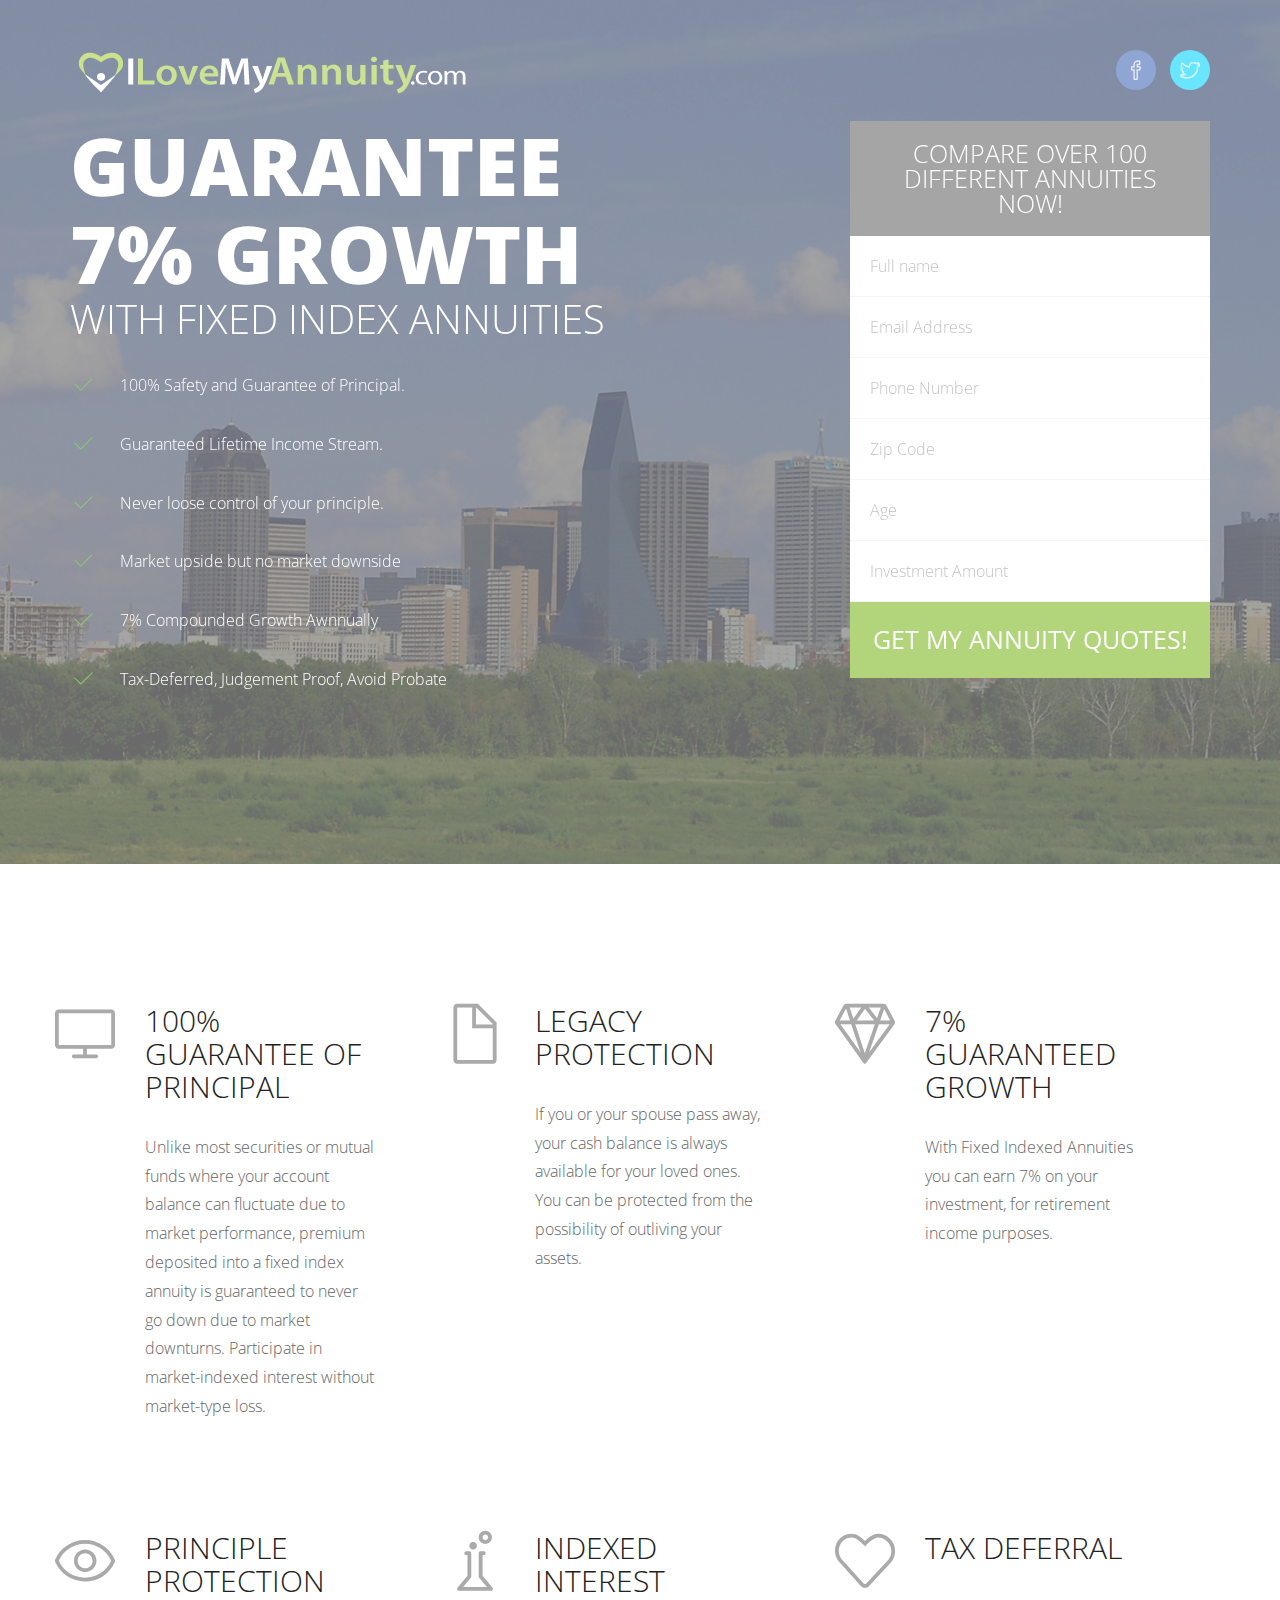
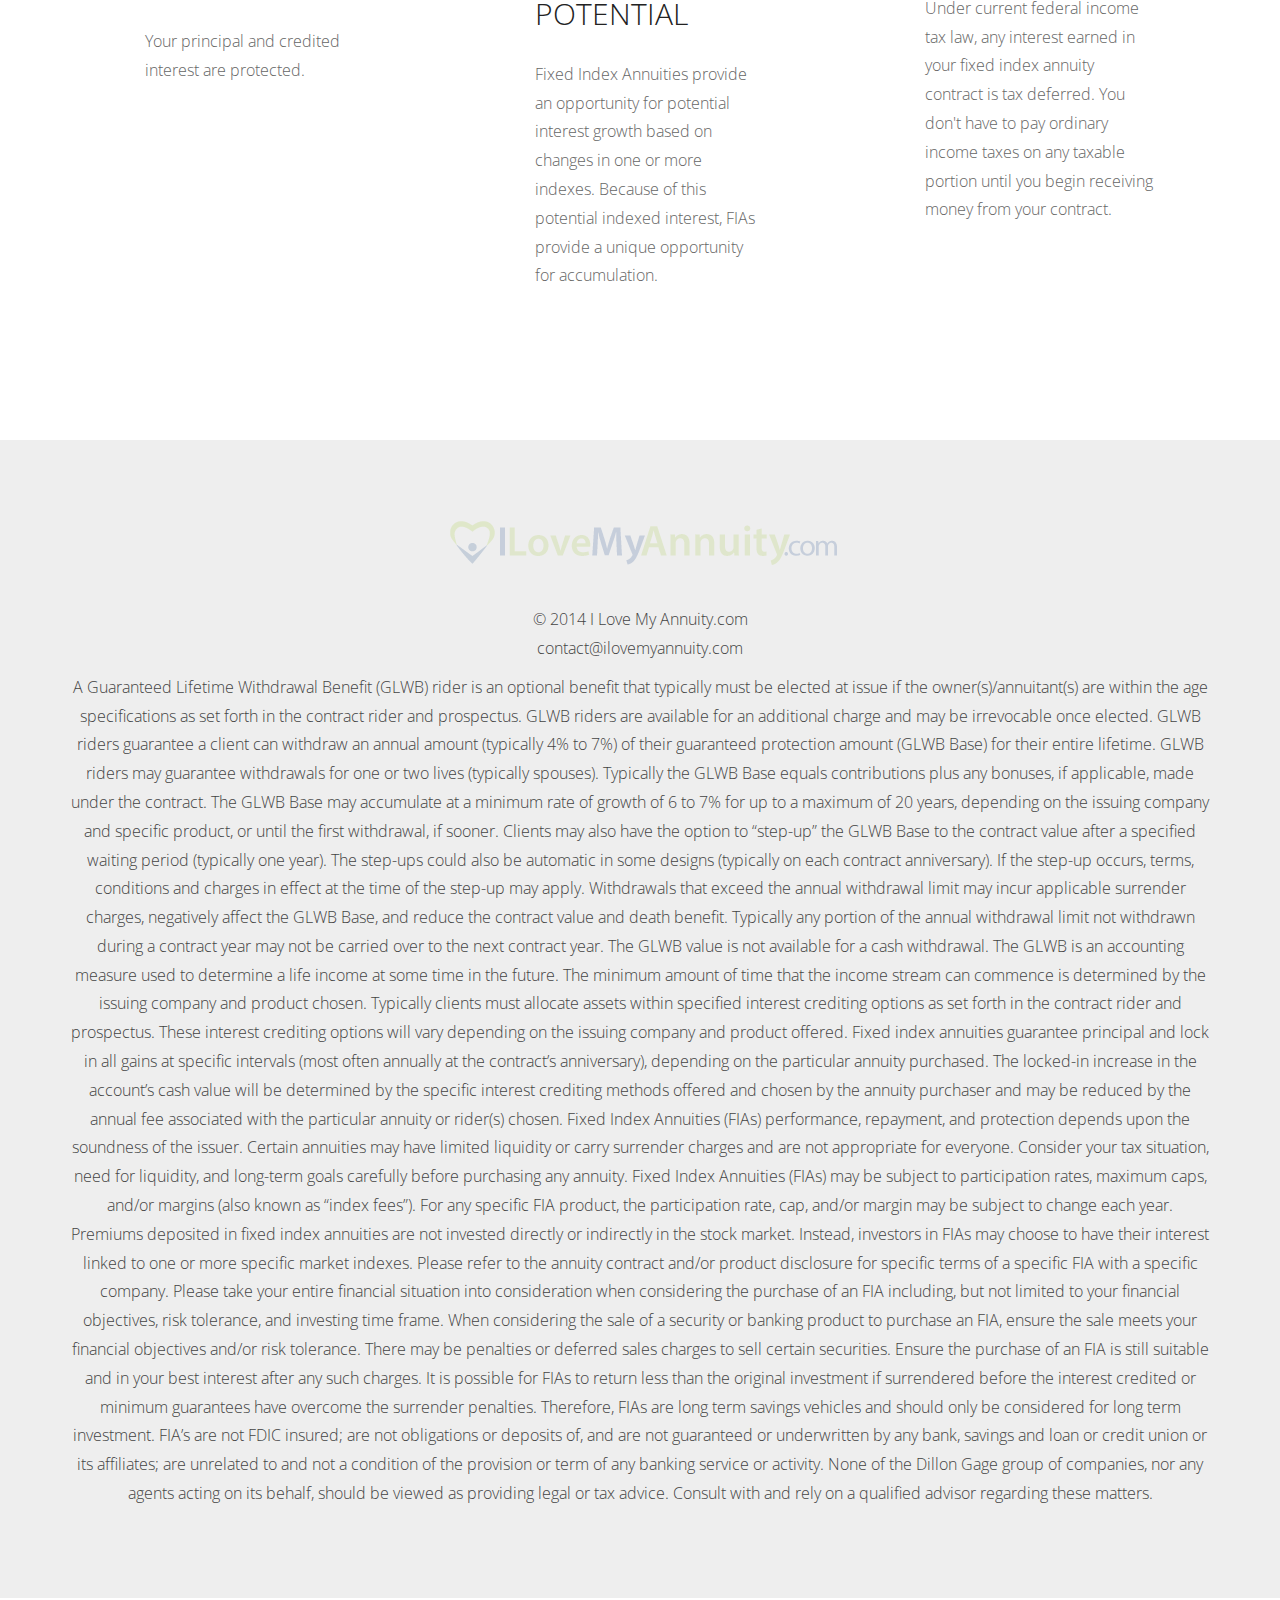
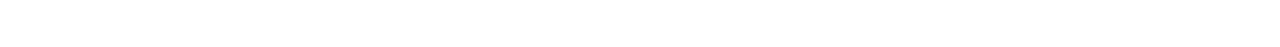
==== index.html @ 749a91c4 "Removeed CONTACT SECTION" ====
<!DOCTYPE html>

<html lang="en">
<head>

<!-- Html Page Specific -->
<meta charset="utf-8">
<title>Fixed Indexed Annuities | 100% Safety and Guarantee of Principal</title>
<meta name="description" content="Startup landing page">
<meta name="author" content="I Love My Annuity.com">

<!-- Mobile Specific -->
<meta name="viewport" content="width=device-width, initial-scale=1, maximum-scale=1.0, user-scalable=no">

<!--[if lt IE 9]>
    <script type="text/javascript" src="scripts/html5shiv.js"></script>
<![endif]-->

<!-- CSS -->
<link rel="stylesheet" href="css/bootstrap.min.css"/>
<link rel="stylesheet" href="css/animate.css"/>
<link rel="stylesheet" href="css/simple-line-icons.css"/>
<link rel="stylesheet" href="css/style.css"/>

<!-- Favicons -->
<link rel="icon" href="images/favicon.png">
<link rel="apple-touch-icon" href="images/apple-touch-icon.png">
<link rel="apple-touch-icon" sizes="72x72" href="images/apple-touch-icon-72x72.png">
<link rel="apple-touch-icon" sizes="114x114" href="images/apple-touch-icon-114x114.png">

<!-- HEAP ANALYTICS -->

<script type="text/javascript">
      window.heap=window.heap||[];heap.load=function(a){window._heapid=a;var b=document.createElement("script");b.type="text/javascript",b.async=!0,b.src=("https:"===document.location.protocol?"https:":"http:")+"//cdn.heapanalytics.com/js/heap.js";var c=document.getElementsByTagName("script")[0];c.parentNode.insertBefore(b,c);var d=function(a){return function(){heap.push([a].concat(Array.prototype.slice.call(arguments,0)))}},e=["identify","track"];for(var f=0;f<e.length;f++)heap[e[f]]=d(e[f])};
      heap.load("753810835");
</script>
<!-- HEAP ANALYTICS END -->
</head>

<body>

<!-- PRELOADER -->
<div id="preloader">
	<div class="clock">
		<div class="arrow_sec"></div>
		<div class="arrow_min"></div>
	</div>
</div>
<div id="wrap"> 
	
	<!-- HEADER BEGIN -->
	<header id="header">
		<div class="container"> <a href="#" class="logo"> <img src="./images/logo.png" alt="I Love My Annuity.com Logo" height="45" width="400" /> </a>
			<ul class="soc_nav">
				<li><a href="#" class="icon-social-facebook"></a></li>
				<li><a href="#" class="icon-social-twitter"></a></li>
			</ul>
		</div>
	</header>
	<!-- HEADER END --> 
	
	<!-- INTRO BEGIN -->
	<section id="intro">
		<div class="container">
			<div class="row">
				<div class="col-lg-6 col-md-7 col-sm-6">
					<div class="slogan" >
						<h2 class="wow fadeInRight" data-wow-delay="0.6s" data-wow-duration="0.5s">Guarantee 7% growth</h2>
						<h3 class="wow fadeInLeft" data-wow-delay="0.9s" data-wow-duration="0.5s">with Fixed Index Annuities</h3>
					<ul class="list">
	                  <li>100% Safety and Guarantee of Principal.</li>
	                  <li>Guaranteed Lifetime Income Stream.</li>
	                  <li>Never loose control of your principle.</li>
	                  <li>Market upside but no market downside</li>
	                  <li>7% Compounded Growth Awnnually</li>
	                  <li>Tax-Deferred, Judgement Proof, Avoid Probate</li>
                    </ul>
					</div>
				</div>
				<div class="col-lg-4 col-lg-offset-2 col-md-5 col-sm-6">
					<form action="scripts/contact.php" role="form"  id="contact_form">
						<div class="title wow flipInX" data-wow-duration="0.6s"><center>Compare over 100 different Annuities now!</center></div>
						<div class="form-group">
							<input type="text" class="form-control wow flipInX" data-wow-delay="0.2s" data-wow-duration="0.2s" id="contact_name" placeholder="Full name" name="name">
						</div>
						<div class="form-group">
							<input type="email" class="form-control wow flipInX" data-wow-delay=".4s" data-wow-duration="0.4s" id="contact_email" placeholder="Email Address" name="email">
						</div>
						<div class="form-group">
	                  		<input type="text" class="form-control wow flipInX" data-wow-delay="0.6s" data-wow-duration="0.6s" id="contact_phone" placeholder="Phone Number" name="phone">
                    	</div>
	                	<div class="form-group">
	                  		<input type="text" class="form-control wow flipInX" data-wow-delay="0.8s" data-wow-duration="0.8s" id="contact_zip" placeholder="Zip Code" name="zip">
                    	</div>
	                	<div class="form-group">
	                  		<input type="text" class="form-control wow flipInX" data-wow-delay="1.0s" data-wow-duration="1.0s" id="contact_age" placeholder="Age" name="age">
                    	</div>
	                	<div class="form-group">
	                  		<input type="text" class="form-control wow flipInX" data-wow-delay="1.2s" data-wow-duration="1.2s" id="contact_investment" placeholder="Investment Amount" name="investment">
                    	</div>
						<button type="submit" class="btn btn_start wow flipInX" data-wow-delay="1.4s" data-wow-duration="1.4s" id="contact_submit" data-complete-text="Thank you!" data-error-text="Oh no, error!">Get my annuity quotes!</button>
					</form>
				</div>
			</div>
		</div>
		<div id="slides" data-stellar-ratio="0.4">
			<div class="slides-container" > <img src="images/1.jpg" alt=""> <img src="images/2.jpg" alt=""> <img src="images/3.jpg" alt=""> </div>
		</div>
	</section>
	<!-- INTRO END --> 
	
<!-- SERVICES BEGIN -->
	<section id="services">
		<div class="container">
			<div class="row">
				<div class="col-md-4 service"> <i class="icon-screen-desktop"></i>
					<h4>100% Guarantee of Principal</h4>
					<p>Unlike most securities or mutual funds where your account balance can fluctuate due to market performance, premium deposited into a fixed index annuity is guaranteed to never go down due to market downturns. Participate in market-indexed interest without market-type loss.</p>
				</div>
				<div class="col-md-4 service"> <i class="icon-doc"></i>
					<h4>Legacy Protection</h4>
					<p>If you or your spouse pass away, your cash balance is always available for your loved ones. 
					You can be protected from the possibility of outliving your assets. 
					</p>
				</div>
				<div class="col-md-4 service"> <i class="icon-diamond"></i>
					<h4>7% Guaranteed Growth</h4>
					<p>With Fixed Indexed Annuities you can earn 7% on your investment, for retirement income purposes.</p>
				</div>
				<div class="clearfix visible-lg visible-md"></div>
				<div class="col-md-4 service"> <i class="icon-eye"></i>
					<h4>Principle Protection</h4>
					<p>Your principal and credited interest are protected.</p>
				</div>
				<div class="col-md-4 service"> <i class="icon-chemistry"></i>
					<h4>Indexed Interest Potential</h4>
					<p>Fixed Index Annuities provide an opportunity for potential interest growth based on changes in one or more indexes. Because of this potential indexed interest, FIAs provide a unique opportunity for accumulation. </p>
				</div>
				<div class="col-md-4 service"> <i class="icon-heart"></i>
					<h4>Tax Deferral</h4>
					<p>Under current federal income tax law, any interest earned in your fixed index annuity contract is tax deferred. You don't have to pay ordinary income taxes on any taxable portion until you begin receiving money from your contract. </p>
				</div>
			</div>
		</div>
	</section>
	<!-- SERVICES END --> 
	
	<!-- FOOTER BEGIN -->
	<footer id="footer">
		<div class="container"> <a href="#" class="logo"> <img src="./images/logo_dark.png" alt="Guarantee your retirement income" height="45" width="400" /> </a>
			<p>&copy; 2014 I Love My Annuity.com <br>
				<a href="mailto:contact@ilovemyannuity.com">contact@ilovemyannuity.com</a></p>
				<p>A Guaranteed Lifetime Withdrawal Benefit (GLWB) rider is an optional benefit that typically must be elected at issue if the owner(s)/annuitant(s) are within the age specifications as set forth in the contract rider and prospectus. GLWB riders are available for an additional charge and may be irrevocable once elected. GLWB riders guarantee a client can withdraw an annual amount (typically 4% to 7%) of their guaranteed protection amount (GLWB Base) for their entire lifetime. GLWB riders may guarantee withdrawals for one or two lives (typically spouses). Typically the GLWB Base equals contributions plus any bonuses, if applicable, made under the contract. The GLWB Base may accumulate at a minimum rate of growth of 6 to 7% for up to a maximum of 20 years, depending on the issuing company and specific product, or until the first withdrawal, if sooner. Clients may also have the option to “step-up” the GLWB Base to the contract value after a specified waiting period (typically one year). The step-ups could also be automatic in some designs (typically on each contract anniversary). If the step-up occurs, terms, conditions and charges in effect at the time of the step-up may apply. Withdrawals that exceed the annual withdrawal limit may incur applicable surrender charges, negatively affect the GLWB Base, and reduce the contract value and death benefit. Typically any portion of the annual withdrawal limit not withdrawn during a contract year may not be carried over to the next contract year. The GLWB value is not available for a cash withdrawal. The GLWB is an accounting measure used to determine a life income at some time in the future. The minimum amount of time that the income stream can commence is determined by the issuing company and product chosen. Typically clients must allocate assets within specified interest crediting options as set forth in the contract rider and prospectus. These interest crediting options will vary depending on the issuing company and product offered. Fixed index annuities guarantee principal and lock in all gains at specific intervals (most often annually at the contract’s anniversary), depending on the particular annuity purchased. The locked-in increase in the account’s cash value will be determined by the specific interest crediting methods offered and chosen by the annuity purchaser and may be reduced by the annual fee associated with the particular annuity or rider(s) chosen. Fixed Index Annuities (FIAs) performance, repayment, and protection depends upon the soundness of the issuer. Certain annuities may have limited liquidity or carry surrender charges and are not appropriate for everyone. Consider your tax situation, need for liquidity, and long-term goals carefully before purchasing any annuity. Fixed Index Annuities (FIAs) may be subject to participation rates, maximum caps, and/or margins (also known as “index fees”). For any specific FIA product, the participation rate, cap, and/or margin may be subject to change each year. Premiums deposited in fixed index annuities are not invested directly or indirectly in the stock market. Instead, investors in FIAs may choose to have their interest linked to one or more specific market indexes. Please refer to the annuity contract and/or product disclosure for specific terms of a specific FIA with a specific company. Please take your entire financial situation into consideration when considering the purchase of an FIA including, but not limited to your financial objectives, risk tolerance, and investing time frame. When considering the sale of a security or banking product to purchase an FIA, ensure the sale meets your financial objectives and/or risk tolerance. There may be penalties or deferred sales charges to sell certain securities. Ensure the purchase of an FIA is still suitable and in your best interest after any such charges. It is possible for FIAs to return less than the original investment if surrendered before the interest credited or minimum guarantees have overcome the surrender penalties. Therefore, FIAs are long term savings vehicles and should only be considered for long term investment. FIA’s are not FDIC insured; are not obligations or deposits of, and are not guaranteed or underwritten by any bank, savings and loan or credit union or its affiliates; are unrelated to and not a condition of the provision or term of any banking service or activity. None of the Dillon Gage group of companies, nor any agents acting on its behalf, should be viewed as providing legal or tax advice. Consult with and rely on a qualified advisor regarding these matters. </p>
		</div>
	</footer>
	<!-- FOOTER END --> 
	
</div>

<!-- GOOGLE ANALYTICS -->
<script>
  (function(i,s,o,g,r,a,m){i['GoogleAnalyticsObject']=r;i[r]=i[r]||function(){
  (i[r].q=i[r].q||[]).push(arguments)},i[r].l=1*new Date();a=s.createElement(o),
  m=s.getElementsByTagName(o)[0];a.async=1;a.src=g;m.parentNode.insertBefore(a,m)
  })(window,document,'script','//www.google-analytics.com/analytics.js','ga');

  ga('create', 'UA-52347762-1', 'auto');
  ga('require', 'displayfeatures');
  ga('send', 'pageview');

</script>

<!-- GOOGLE ANALYTICS END -->


<!-- CRAZYEGG ANALYTICS  -->

<script type="text/javascript">
setTimeout(function(){var a=document.createElement("script");
var b=document.getElementsByTagName("script")[0];
a.src=document.location.protocol+"//dnn506yrbagrg.cloudfront.net/pages/scripts/0023/7814.js?"+Math.floor(new Date().getTime()/3600000);
a.async=true;a.type="text/javascript";b.parentNode.insertBefore(a,b)}, 1);
</script>

<!-- CRAZYEGG ANALYTICS END -->

<!-- JavaScript --> 
<script src="scripts/jquery-1.8.2.min.js"></script> 
<script src="scripts/bootstrap.min.js"></script> 
<script src="scripts/owl.carousel.min.js"></script> 
<script src="scripts/jquery.validate.min.js"></script> 
<script src="scripts/wow.min.js"></script> 
<script src="scripts/smoothscroll.js"></script> 
<script src="scripts/jquery.stellar.min.js"></script> 
<script src="scripts/jquery.superslides.min.js"></script>
<script src="scripts/placeholders.jquery.min.js"></script>
<script src="scripts/custom.js"></script> 

<!--[if lte IE 9]>
	<script src="scripts/respond.min.js"></script>
<![endif]-->
</body>
</html>
---- css/simple-line-icons.css ----
@font-face {
	font-family: 'Simple-Line-Icons';
	src:url('../fonts/Simple-Line-Icons.eot');
	src:url('../fonts/Simple-Line-Icons.eot?#iefix') format('embedded-opentype'),
		url('../fonts/Simple-Line-Icons.woff') format('woff'),
		url('../fonts/Simple-Line-Icons.ttf') format('truetype'),
		url('../fonts/Simple-Line-Icons.svg#Simple-Line-Icons') format('svg');
	font-weight: normal;
	font-style: normal;
}

/* Use the following CSS code if you want to use data attributes for inserting your icons */
[data-icon]:before {
	font-family: 'Simple-Line-Icons';
	content: attr(data-icon);
	speak: none;
	font-weight: normal;
	font-variant: normal;
	text-transform: none;
	line-height: 1;
	-webkit-font-smoothing: antialiased;
	-moz-osx-font-smoothing: grayscale;
}

/* Use the following CSS code if you want to have a class per icon */
/*
Instead of a list of all class selectors,
you can use the generic selector below, but it's slower:
[class*="icon-"] {
*/
.icon-user-female, .icon-user-follow, .icon-user-following, .icon-user-unfollow, .icon-trophy, .icon-screen-smartphone, .icon-screen-desktop, .icon-plane, .icon-notebook, .icon-moustache, .icon-mouse, .icon-magnet, .icon-energy, .icon-emoticon-smile, .icon-disc, .icon-cursor-move, .icon-crop, .icon-credit-card, .icon-chemistry, .icon-user, .icon-speedometer, .icon-social-youtube, .icon-social-twitter, .icon-social-tumblr, .icon-social-facebook, .icon-social-dropbox, .icon-social-dribbble, .icon-shield, .icon-screen-tablet, .icon-magic-wand, .icon-hourglass, .icon-graduation, .icon-ghost, .icon-game-controller, .icon-fire, .icon-eyeglasses, .icon-envelope-open, .icon-envelope-letter, .icon-bell, .icon-badge, .icon-anchor, .icon-wallet, .icon-vector, .icon-speech, .icon-puzzle, .icon-printer, .icon-present, .icon-playlist, .icon-pin, .icon-picture, .icon-map, .icon-layers, .icon-handbag, .icon-globe-alt, .icon-globe, .icon-frame, .icon-folder-alt, .icon-film, .icon-feed, .icon-earphones-alt, .icon-earphones, .icon-drop, .icon-drawer, .icon-docs, .icon-directions, .icon-direction, .icon-diamond, .icon-cup, .icon-compass, .icon-call-out, .icon-call-in, .icon-call-end, .icon-calculator, .icon-bubbles, .icon-briefcase, .icon-book-open, .icon-basket-loaded, .icon-basket, .icon-bag, .icon-action-undo, .icon-action-redo, .icon-wrench, .icon-umbrella, .icon-trash, .icon-tag, .icon-support, .icon-size-fullscreen, .icon-size-actual, .icon-shuffle, .icon-share-alt, .icon-share, .icon-rocket, .icon-question, .icon-pie-chart, .icon-pencil, .icon-note, .icon-music-tone-alt, .icon-music-tone, .icon-microphone, .icon-loop, .icon-logout, .icon-login, .icon-list, .icon-like, .icon-home, .icon-grid, .icon-graph, .icon-equalizer, .icon-dislike, .icon-cursor, .icon-control-start, .icon-control-rewind, .icon-control-play, .icon-control-pause, .icon-control-forward, .icon-control-end, .icon-calendar, .icon-bulb, .icon-bar-chart, .icon-arrow-up, .icon-arrow-right, .icon-arrow-left, .icon-arrow-down, .icon-ban, .icon-bubble, .icon-camcorder, .icon-camera, .icon-check, .icon-clock, .icon-close, .icon-cloud-download, .icon-cloud-upload, .icon-doc, .icon-envelope, .icon-eye, .icon-flag, .icon-folder, .icon-heart, .icon-info, .icon-key, .icon-link, .icon-lock, .icon-lock-open, .icon-magnifier, .icon-magnifier-add, .icon-magnifier-remove, .icon-paper-clip, .icon-paper-plane, .icon-plus, .icon-pointer, .icon-power, .icon-refresh, .icon-reload, .icon-settings, .icon-star, .icon-symbol-female, .icon-symbol-male, .icon-target, .icon-volume-1, .icon-volume-2, .icon-volume-off, .icon-users {
	font-family: 'Simple-Line-Icons';
	speak: none;
	font-style: normal;
	font-weight: normal;
	font-variant: normal;
	text-transform: none;
	line-height: 1;
	-webkit-font-smoothing: antialiased;
}
.icon-user-female:before {
	content: "\e000";
}
.icon-user-follow:before {
	content: "\e002";
}
.icon-user-following:before {
	content: "\e003";
}
.icon-user-unfollow:before {
	content: "\e004";
}
.icon-trophy:before {
	content: "\e006";
}
.icon-screen-smartphone:before {
	content: "\e010";
}
.icon-screen-desktop:before {
	content: "\e011";
}
.icon-plane:before {
	content: "\e012";
}
.icon-notebook:before {
	content: "\e013";
}
.icon-moustache:before {
	content: "\e014";
}
.icon-mouse:before {
	content: "\e015";
}
.icon-magnet:before {
	content: "\e016";
}
.icon-energy:before {
	content: "\e020";
}
.icon-emoticon-smile:before {
	content: "\e021";
}
.icon-disc:before {
	content: "\e022";
}
.icon-cursor-move:before {
	content: "\e023";
}
.icon-crop:before {
	content: "\e024";
}
.icon-credit-card:before {
	content: "\e025";
}
.icon-chemistry:before {
	content: "\e026";
}
.icon-user:before {
	content: "\e005";
}
.icon-speedometer:before {
	content: "\e007";
}
.icon-social-youtube:before {
	content: "\e008";
}
.icon-social-twitter:before {
	content: "\e009";
}
.icon-social-tumblr:before {
	content: "\e00a";
}
.icon-social-facebook:before {
	content: "\e00b";
}
.icon-social-dropbox:before {
	content: "\e00c";
}
.icon-social-dribbble:before {
	content: "\e00d";
}
.icon-shield:before {
	content: "\e00e";
}
.icon-screen-tablet:before {
	content: "\e00f";
}
.icon-magic-wand:before {
	content: "\e017";
}
.icon-hourglass:before {
	content: "\e018";
}
.icon-graduation:before {
	content: "\e019";
}
.icon-ghost:before {
	content: "\e01a";
}
.icon-game-controller:before {
	content: "\e01b";
}
.icon-fire:before {
	content: "\e01c";
}
.icon-eyeglasses:before {
	content: "\e01d";
}
.icon-envelope-open:before {
	content: "\e01e";
}
.icon-envelope-letter:before {
	content: "\e01f";
}
.icon-bell:before {
	content: "\e027";
}
.icon-badge:before {
	content: "\e028";
}
.icon-anchor:before {
	content: "\e029";
}
.icon-wallet:before {
	content: "\e02a";
}
.icon-vector:before {
	content: "\e02b";
}
.icon-speech:before {
	content: "\e02c";
}
.icon-puzzle:before {
	content: "\e02d";
}
.icon-printer:before {
	content: "\e02e";
}
.icon-present:before {
	content: "\e02f";
}
.icon-playlist:before {
	content: "\e030";
}
.icon-pin:before {
	content: "\e031";
}
.icon-picture:before {
	content: "\e032";
}
.icon-map:before {
	content: "\e033";
}
.icon-layers:before {
	content: "\e034";
}
.icon-handbag:before {
	content: "\e035";
}
.icon-globe-alt:before {
	content: "\e036";
}
.icon-globe:before {
	content: "\e037";
}
.icon-frame:before {
	content: "\e038";
}
.icon-folder-alt:before {
	content: "\e039";
}
.icon-film:before {
	content: "\e03a";
}
.icon-feed:before {
	content: "\e03b";
}
.icon-earphones-alt:before {
	content: "\e03c";
}
.icon-earphones:before {
	content: "\e03d";
}
.icon-drop:before {
	content: "\e03e";
}
.icon-drawer:before {
	content: "\e03f";
}
.icon-docs:before {
	content: "\e040";
}
.icon-directions:before {
	content: "\e041";
}
.icon-direction:before {
	content: "\e042";
}
.icon-diamond:before {
	content: "\e043";
}
.icon-cup:before {
	content: "\e044";
}
.icon-compass:before {
	content: "\e045";
}
.icon-call-out:before {
	content: "\e046";
}
.icon-call-in:before {
	content: "\e047";
}
.icon-call-end:before {
	content: "\e048";
}
.icon-calculator:before {
	content: "\e049";
}
.icon-bubbles:before {
	content: "\e04a";
}
.icon-briefcase:before {
	content: "\e04b";
}
.icon-book-open:before {
	content: "\e04c";
}
.icon-basket-loaded:before {
	content: "\e04d";
}
.icon-basket:before {
	content: "\e04e";
}
.icon-bag:before {
	content: "\e04f";
}
.icon-action-undo:before {
	content: "\e050";
}
.icon-action-redo:before {
	content: "\e051";
}
.icon-wrench:before {
	content: "\e052";
}
.icon-umbrella:before {
	content: "\e053";
}
.icon-trash:before {
	content: "\e054";
}
.icon-tag:before {
	content: "\e055";
}
.icon-support:before {
	content: "\e056";
}
.icon-size-fullscreen:before {
	content: "\e057";
}
.icon-size-actual:before {
	content: "\e058";
}
.icon-shuffle:before {
	content: "\e059";
}
.icon-share-alt:before {
	content: "\e05a";
}
.icon-share:before {
	content: "\e05b";
}
.icon-rocket:before {
	content: "\e05c";
}
.icon-question:before {
	content: "\e05d";
}
.icon-pie-chart:before {
	content: "\e05e";
}
.icon-pencil:before {
	content: "\e05f";
}
.icon-note:before {
	content: "\e060";
}
.icon-music-tone-alt:before {
	content: "\e061";
}
.icon-music-tone:before {
	content: "\e062";
}
.icon-microphone:before {
	content: "\e063";
}
.icon-loop:before {
	content: "\e064";
}
.icon-logout:before {
	content: "\e065";
}
.icon-login:before {
	content: "\e066";
}
.icon-list:before {
	content: "\e067";
}
.icon-like:before {
	content: "\e068";
}
.icon-home:before {
	content: "\e069";
}
.icon-grid:before {
	content: "\e06a";
}
.icon-graph:before {
	content: "\e06b";
}
.icon-equalizer:before {
	content: "\e06c";
}
.icon-dislike:before {
	content: "\e06d";
}
.icon-cursor:before {
	content: "\e06e";
}
.icon-control-start:before {
	content: "\e06f";
}
.icon-control-rewind:before {
	content: "\e070";
}
.icon-control-play:before {
	content: "\e071";
}
.icon-control-pause:before {
	content: "\e072";
}
.icon-control-forward:before {
	content: "\e073";
}
.icon-control-end:before {
	content: "\e074";
}
.icon-calendar:before {
	content: "\e075";
}
.icon-bulb:before {
	content: "\e076";
}
.icon-bar-chart:before {
	content: "\e077";
}
.icon-arrow-up:before {
	content: "\e078";
}
.icon-arrow-right:before {
	content: "\e079";
}
.icon-arrow-left:before {
	content: "\e07a";
}
.icon-arrow-down:before {
	content: "\e07b";
}
.icon-ban:before {
	content: "\e07c";
}
.icon-bubble:before {
	content: "\e07d";
}
.icon-camcorder:before {
	content: "\e07e";
}
.icon-camera:before {
	content: "\e07f";
}
.icon-check:before {
	content: "\e080";
}
.icon-clock:before {
	content: "\e081";
}
.icon-close:before {
	content: "\e082";
}
.icon-cloud-download:before {
	content: "\e083";
}
.icon-cloud-upload:before {
	content: "\e084";
}
.icon-doc:before {
	content: "\e085";
}
.icon-envelope:before {
	content: "\e086";
}
.icon-eye:before {
	content: "\e087";
}
.icon-flag:before {
	content: "\e088";
}
.icon-folder:before {
	content: "\e089";
}
.icon-heart:before {
	content: "\e08a";
}
.icon-info:before {
	content: "\e08b";
}
.icon-key:before {
	content: "\e08c";
}
.icon-link:before {
	content: "\e08d";
}
.icon-lock:before {
	content: "\e08e";
}
.icon-lock-open:before {
	content: "\e08f";
}
.icon-magnifier:before {
	content: "\e090";
}
.icon-magnifier-add:before {
	content: "\e091";
}
.icon-magnifier-remove:before {
	content: "\e092";
}
.icon-paper-clip:before {
	content: "\e093";
}
.icon-paper-plane:before {
	content: "\e094";
}
.icon-plus:before {
	content: "\e095";
}
.icon-pointer:before {
	content: "\e096";
}
.icon-power:before {
	content: "\e097";
}
.icon-refresh:before {
	content: "\e098";
}
.icon-reload:before {
	content: "\e099";
}
.icon-settings:before {
	content: "\e09a";
}
.icon-star:before {
	content: "\e09b";
}
.icon-symbol-female:before {
	content: "\e09c";
}
.icon-symbol-male:before {
	content: "\e09d";
}
.icon-target:before {
	content: "\e09e";
}
.icon-volume-1:before {
	content: "\e09f";
}
.icon-volume-2:before {
	content: "\e0a0";
}
.icon-volume-off:before {
	content: "\e0a1";
}
.icon-users:before {
	content: "\e001";
}
---- css/style.css ----
@import url(http://fonts.googleapis.com/css?family=Open+Sans:100,300,700,800);

/*---------------- FONT (OPEN SANS) IMPORT FROM GOOGLE FONTS ---------------*/





/*----------------------------------------------------------------------------------------
										COMMON STYLES
-----------------------------------------------------------------------------------------*/


body {
	font-family: 'Open Sans', sans-serif;
	font-size: 16px;
	font-weight: 100;
	color: #444;
	line-height: 1.8;
}

a,
a:hover {
	color: #444;
	text-decoration: none;
}

h1 {
	font-size: 80px;
	font-weight: 800;
}

h2 {
	font-size: 50px;
	font-weight: 800;
}

h3 {
	font-size: 40px;
	font-weight: 100;
}

h4 {
	font-size: 30px;
	font-weight: 100;
}

h1,
h2,
h3,
h4 {
	color: #222;
	text-transform: uppercase;
}

ul {
	margin: 0;
	padding: 0px;
	list-style: none;
}
ul.list {
	margin: 0 0 0 30px;
	padding: 0px;
	list-style: url(../images/list_mark_ok.png);
}

ul.list li {
	padding: 30px 0 0 20px;
}


#wrap {
	overflow: hidden;
	margin-bottom: 3px;
	margin-top: -49px;
}

section {
	padding: 140px 0;
	position: relative;
	background: #fff;
	z-index: 2;
}

.form-group input,
.input-group input,
.form-group textarea { color: #222; }

.input-group input:focus,
.form-group input:focus,
.form-group textarea:focus {
	box-shadow: none;
	transition: none;
	border: 0;
	outline: 0;
}

.btn:focus,
.btn:active:focus,
.btn.active:focus { outline: 0px auto -webkit-focus-ring-color; }

.placeholdersjs { color: #aaa !important; }

/*----------------------------------------------------------------------------------------
									OWL SLIDER STYLES
----------------------------------------------------------------------------------------*/


.owl-carousel .owl-wrapper:after {
	content: ".";
	display: block;
	clear: both;
	visibility: hidden;
	line-height: 0;
	height: 0;
}

.owl-carousel {
	display: none;
	position: relative;
	width: 100%;
	-ms-touch-action: pan-y;
}

.owl-carousel .owl-wrapper {
	display: none;
	position: relative;
	-webkit-transform: translate3d(0px, 0px, 0px);
}

.owl-carousel .owl-wrapper-outer {
	overflow: hidden;
	position: relative;
	width: 100%;
}

.owl-carousel .owl-wrapper-outer.autoHeight {
	-webkit-transition: height 500ms ease-in-out;
	-moz-transition: height 500ms ease-in-out;
	-ms-transition: height 500ms ease-in-out;
	-o-transition: height 500ms ease-in-out;
	transition: height 500ms ease-in-out;
}

.owl-carousel .owl-item { float: left; }

.owl-controls .owl-page,
.owl-controls .owl-buttons div { cursor: pointer; }

.owl-controls {
	-webkit-user-select: none;
	-khtml-user-select: none;
	-moz-user-select: none;
	-ms-user-select: none;
	user-select: none;
	-webkit-tap-highlight-color: rgba(0, 0, 0, 0);
}

.grabbing { cursor: url(../images/grabbing.png) 8 8, move; }

.owl-carousel .owl-wrapper,
.owl-carousel .owl-item {
	-webkit-backface-visibility: hidden;
	-moz-backface-visibility: hidden;
	-ms-backface-visibility: hidden;
	-webkit-transform: translate3d(0, 0, 0);
	-moz-transform: translate3d(0, 0, 0);
	-ms-transform: translate3d(0, 0, 0);
}

.owl-pagination {
	text-align: center;
	position: absolute;
	bottom: -140px;
	width: 100%;
	display: table;
}

.owl-pagination .owl-page {
	height: 40px;
	line-height: 40px;
	display: table-cell;
	margin-left: 0;
	cursor: pointer;
	position: relative;
}

.owl-pagination .owl-page span {
	width: 100%;
	height: 4px;
	display: block;
	background: #ccc;
	position: absolute;
	bottom: 0;
}

.owl-pagination .owl-page.active span { background: #444; }

/*----------------------------------------------------------------------------------------
										PRELOADER
----------------------------------------------------------------------------------------*/

#preloader {
	background: #fff;
	top: 0;
	right: 0;
	bottom: 0;
	width: 100%;
	height: 100%;
	left: 0;
	position: fixed;
	z-index: 999;
}

#preloader .clock {
	position: absolute;
	top: 50%;
	left: 50%;
	width: 40px;
	height: 40px;
	margin: -20px 0 0 -20px;
	border: 2px solid #ccc;
	border-radius: 20px;
}

#preloader .clock .arrow_sec {
	position: absolute;
	height: 15px;
	width: 2px;
	top: 50%;
	left: 50%;
	margin: -15px 0 0 -1px;
	background: #666;
	-webkit-animation: rotation 1s linear 0s infinite;
	-moz-animation: rotation 1s linear 0s infinite;
	animation: rotation 1s linear 0s infinite;
	-webkit-transform-origin: center bottom;
	-moz-transform-origin: center bottom;
	transform-origin: center bottom;
}

#preloader .clock .arrow_min {
	position: absolute;
	height: 10px;
	width: 2px;
	top: 50%;
	left: 50%;
	margin: -10px 0 0 -1px;
	background: #666;
	-webkit-animation: rotation 6s linear 0s infinite;
	-moz-animation: rotation 6s linear 0s infinite;
	animation: rotation 6s linear 0s infinite;
	-webkit-transform-origin: center bottom;
	-moz-transform-origin: center bottom;
	transform-origin: center bottom;
}
@-webkit-keyframes 
rotation {  0% {
 -webkit-transform: rotate(0deg);
}
 100% {
 -webkit-transform: rotate(360deg);
}
}
@keyframes 
rotation {  0% {
 transform: rotate(0deg);
}
 100% {
 transform: rotate(360deg);
}
}

/*----------------------------------------------------------------------------------------
										HEADER
----------------------------------------------------------------------------------------*/


header {
	position: absolute;
	top: 0;
	left: 0;
	right: 0;
	z-index: 2;
	margin-top: 50px;
}

.logo { float: left; }

.soc_nav {
	float: right;
	margin-bottom: 0;
}

.soc_nav li {
	margin-left: 10px;
	list-style: none;
	display: inline-block;
}

.soc_nav li:first-child { margin-left: 0; }

.soc_nav li a {
	font-size: 20px;
	line-height: 40px;
	display: block;
	text-align: center;
	transition: all 0.15s ease-in-out;
	color: rgba( 255,255,255,0.8);
	height: 40px;
	width: 40px;
	border-radius: 20px;
}

.soc_nav li a:hover { color: rgba( 255,255,255,1); }

.soc_nav li a.icon-social-dribbble { background: #d72d9d; }

.soc_nav li a.icon-social-facebook { background: #4066b5; }

.soc_nav li a.icon-social-twitter { background: #00d2ff; }

a.login_btn {
	display: block;
	float: right;
	border: 1px solid rgba(255,255,255,0.5);
	border-radius: 20px;
	height: 40px;
	line-height: 37px;
	margin-left: 20px;
	color: #fff;
	padding: 0 30px;
	transition: all 0.15s ease-in-out;
}

a.login_btn:hover { border: 1px solid rgba(255,255,255,1); }

/*----------------------------------------------------------------------------------------
										INTRO
----------------------------------------------------------------------------------------*/


#intro {
	position: relative;
	width: 100%;
	top: 0;
	display: block;
	z-index: 1;
	overflow: hidden;
	background: #000;
	padding: 0;
	color: #FFF;
	margin-top: -50px;
}

#intro .container {
	margin: 220px auto 170px auto;
	position: relative;
	z-index: 1;
}

#intro #slides {
	position: fixed !important;
	top: 0;
	opacity: 0.4;
	z-index: 0;
}

#intro .slogan {
	margin: 0 20px 0 0;
	position: relative;
}

#intro .slogan h2 {
	font-size: 80px;
	color: #FFF;
	margin: 0;
}

#intro .slogan h3 {
	font-size: 40px;
	padding: 0;
	margin: 0;
	color: #FFF;
}

#intro .slogan p {
	margin: 60px 0 0 0;
	opacity: 0.9;
}

#intro form .title {
	padding: 20px;
	font-size: 25px;
	text-transform: uppercase;
	background: #666;
	line-height: 1;
}

.form-control {
	border-radius: 0;
	border: 0;
	height: auto;
	padding: 20px;
	font-size: 16px;
	box-shadow: none;
	line-height: 20px;
	margin: 0;
	box-shadow: none;
}

#intro .form-control { border-bottom: 1px solid #eee; }

.form-group {
	margin: 0px;
	position: relative;
}

#intro .btn_start {
	width: 100%;
	font-size: 25px;
	text-transform: uppercase;
	text-align: center;
	color: #fff;
	background: #7bb61e;
	border: 0;
	border-radius: 0;
	padding: 20px 0;
}

#intro form label.error {
	font-size: 13px;
	font-weight: normal;
	color: #cd6161;
	position: absolute;
	z-index: 10;
	right: 0;
	top: 0;
	line-height: 20px;
	padding: 10px 10px 0 0;
	width: 100px;
	text-align: right;
}

#intro form input.error,
#intro form textarea.error { border-bottom: 1px solid #e6a3a3 !important; }

#intro form input.valid,
#intro form textarea.valid { border-bottom: 1px solid #aee05f; }

/*----------------------------------------------------------------------------------------
										SERVICES
----------------------------------------------------------------------------------------*/


#services {
	color: #666;
	padding: 140px 0 80px 0;
}

#services .service { padding: 0 70px 60px 90px; }

#services .service i {
	position: absolute;
	color: #aaa;
	font-size: 60px;
	left: 0;
	top: 0;
}

#services .service h4 { margin: 0 0 30px 0; }

#services .clearfix { margin-bottom: 40px; }

/*----------------------------------------------------------------------------------------
										FEATURES
----------------------------------------------------------------------------------------*/


#features {
	background-color: #f8f8f8;
	overflow: hidden;
	position: relative;
}

#feature_img {
	position: absolute;
	top: 0px;
	left: 50%;
	width: 50%;
	height: 100%;
	background: url(../images/features.jpg) center no-repeat;
	background-size: cover;
}

ul.triangle_list { margin: 50px 0 0 0; }

ul.triangle_list li {
	position: relative;
	margin: 20px 0 0 30px;
}

ul.triangle_list li:before {
	content: "";
	display: block;
	position: absolute;
	left: -30px;
	top: 10px;
	width: 0;
	height: 0;
	border-style: solid;
	border-width: 4px 0 4px 4px;
	border-color: transparent transparent transparent #888888;
}

a.round_btn_dark {
	display: inline-block;
	border: none;
	border-radius: 20px;
	height: 40px;
	line-height: 40px;
	color: #fff;
	padding: 0 25px;
	background: #444;
	transition: all 0.15s ease-in-out;
	margin: 60px 0 0 0;
}

a.round_btn_dark:hover { background: #555; }

/*----------------------------------------------------------------------------------------
											FAQ
----------------------------------------------------------------------------------------*/


#faq h3 { margin: 0 0 60px 0; }

.panel {
	background: #f8f8f8;
	border-radius: 0;
	box-shadow: none;
	border: none;
	margin-bottom: 40px;
	text-align: left;
}

.panel .panel-heading {
	color: #222;
	background: #eeeeee;
	padding: 25px 25px 25px 75px;
	display: block;
	position: relative;
	font-size: 20px;
	border: 0;
	border-radius: 0;
}

.panel .panel-heading:before {
	content: "";
	display: block;
	position: absolute;
	left: 30px;
	top: 33px;
	height: 1px;
	width: 20px;
	background: url(../images/cross.png) no-repeat 0 -9px;
	margin-top: 9px;
	opacity: 0.25;
}

.panel .collapsed.panel-heading:before {
	height: 20px;
	background: url(../images/cross.png) no-repeat center;
	margin-top: 0;
}

.panel .panel-body {
	padding: 30px;
	color: #666;
}

/*----------------------------------------------------------------------------------------
									TESTIMONIALS
----------------------------------------------------------------------------------------*/


#testimonials {
	background: url(../images/testimonials_bg.jpg) no-repeat center;
	background-size: cover;
}

#testimonials h4 { display: none; }

#testimonials-slider .item {
	width: 270px;
	margin: 0 auto;
}

#testimonials-slider .item .quote {
	position: relative;
	background: #fff;
	padding: 40px;
	font-weight: 700;
}

#testimonials-slider .item .quote:before {
	content: '"';
	display: block;
	color: #ccc;
	position: absolute;
	left: 0;
	top: 0;
	height: 40px;
	width: 40px;
	text-align: center;
	font-size: 30px;
	line-height: 2;
}

#testimonials-slider .item .quote:after {
	content: '"';
	display: block;
	color: #ccc;
	position: absolute;
	right: 0;
	bottom: 0;
	height: 40px;
	width: 40px;
	text-align: center;
	font-size: 30px;
	line-height: 2;
}

#testimonials-slider .item .author {
	position: relative;
	background: #f8f8f8;
	text-align: right;
	padding: 10px 20px 0 70px;
	min-height: 50px;
}

#testimonials-slider .item .photo {
	position: absolute;
	float: left;
	overflow: hidden;
	height: 50px;
	width: 50px;
	top: 0;
	left: 0;
	text-align: center;
	line-height: 50px;
}

/*----------------------------------------------------------------------------------------
								 		CONTACT
----------------------------------------------------------------------------------------*/


#contact {
	background: #f8f8f8;
	padding: 0;
}

#contact .row { display: table; }

#contact .row > div {
	border-left: 1px solid #eee;
	padding: 140px 60px 140px 65px;
	display: table-cell;
	float: none;
}

#contact .row > div:first-child {
	border-left: none;
	padding-left: 15px;
}

#contact .row > div:last-child { padding-right: 15px; }

#contact .input-group { width: 100%; }

#contact h4 { margin: 0 0 50px 0; }

#contact .soc_nav { float: none; }

ul.contact_data_list li { margin: 0 0 15px 0; }

ul.contact_data_list i { margin: 0 20px 0 0; }

#subscribe_form { margin: 0 0 20px 0; }

#subscribe_form .form-control { border-bottom: none; }

#subscribe_form .btn {
	border-radius: 0;
	border: 0;
	height: auto;
	padding: 15px 20px;
	font-size: 30px;
	line-height: 30px;
	box-shadow: none;
	margin-left: 0;
	background: #fff;
}

#subscribe_form label {
	color: #fff;
	font-size: 13px;
	font-weight: 100;
	padding: 10px 20px;
	display: block;
}

#subscribe_form label.error {
	background: #d10000;
}

#subscribe_form label.valid {
	background: #5fb54e;
}

/*----------------------------------------------------------------------------------------
											FOOTER
----------------------------------------------------------------------------------------*/


footer {
	background: #eee;
	padding: 80px 0;
	text-align: center;
	position: relative;
	z-index: 2;
}

footer .logo { float: none; }

footer .logo img {
	margin: 0 auto 40px auto;
	float: none;
	opacity: 0.2;
}





/*----------------------------------------------------------------------------------------
									RESPONSIVE STYLES
----------------------------------------------------------------------------------------*/

@media (max-width: 992px) {

section { padding: 80px 0; }

#services { padding: 80px 0 20px 0; }

#features { padding: 300px 0 80px 0; }

#feature_img {
	position: absolute;
	top: 0px;
	left: 0;
	width: 100%;
	height: 250px;
	background: url(../images/features.jpg) center no-repeat;
	background-size: cover;
}

.owl-pagination { bottom: -80px; }

#contact .row {
	display: block;
	padding: 40px 0;
}

#contact .row > div,
 #contact .row > div:last-child,
 #contact .row > div:first-child {
	border-left: none;
	border-top: 1px solid #eee;
	padding: 50px 15px;
	display: block;
	float: none;
}

#contact .row > div:first-child { border-top: none; }
}
@media (max-width: 767px) {

body { text-align: center; }

#intro .slogan { margin: 0; }

#intro .container { margin: 170px 0 100px 0; }

#intro .slogan p { margin: 60px 0; }

#services .service { padding: 0 70px 60px 70px; }

#services .service i {
	position: relative;
	display: block;
	margin-bottom: 20px;
}

ul.triangle_list li {
	margin-left: 0;
	border-bottom: 1px solid #eee;
	padding-bottom: 20px;
}

ul.triangle_list li:before { display: none; }
}
@media (max-width: 400px) {

header { margin-top: 20px; }

#intro .container { margin: 120px 0 100px 0; }
}





/*----------------------------------------------------------------------------------------
									RETINA STYLES
----------------------------------------------------------------------------------------*/

@media only screen and (-webkit-min-device-pixel-ratio: 2) {

header .logo img { content: url("../images/logo@2x.png"); }

footer .logo img { content: url("../images/logo_dark@2x.png"); }

.panel .panel-heading:before,
.panel .collapsed.panel-heading:before {
	background-image: url(../images/cross@2x.png);
	background-size: 20px 20px;
}
}
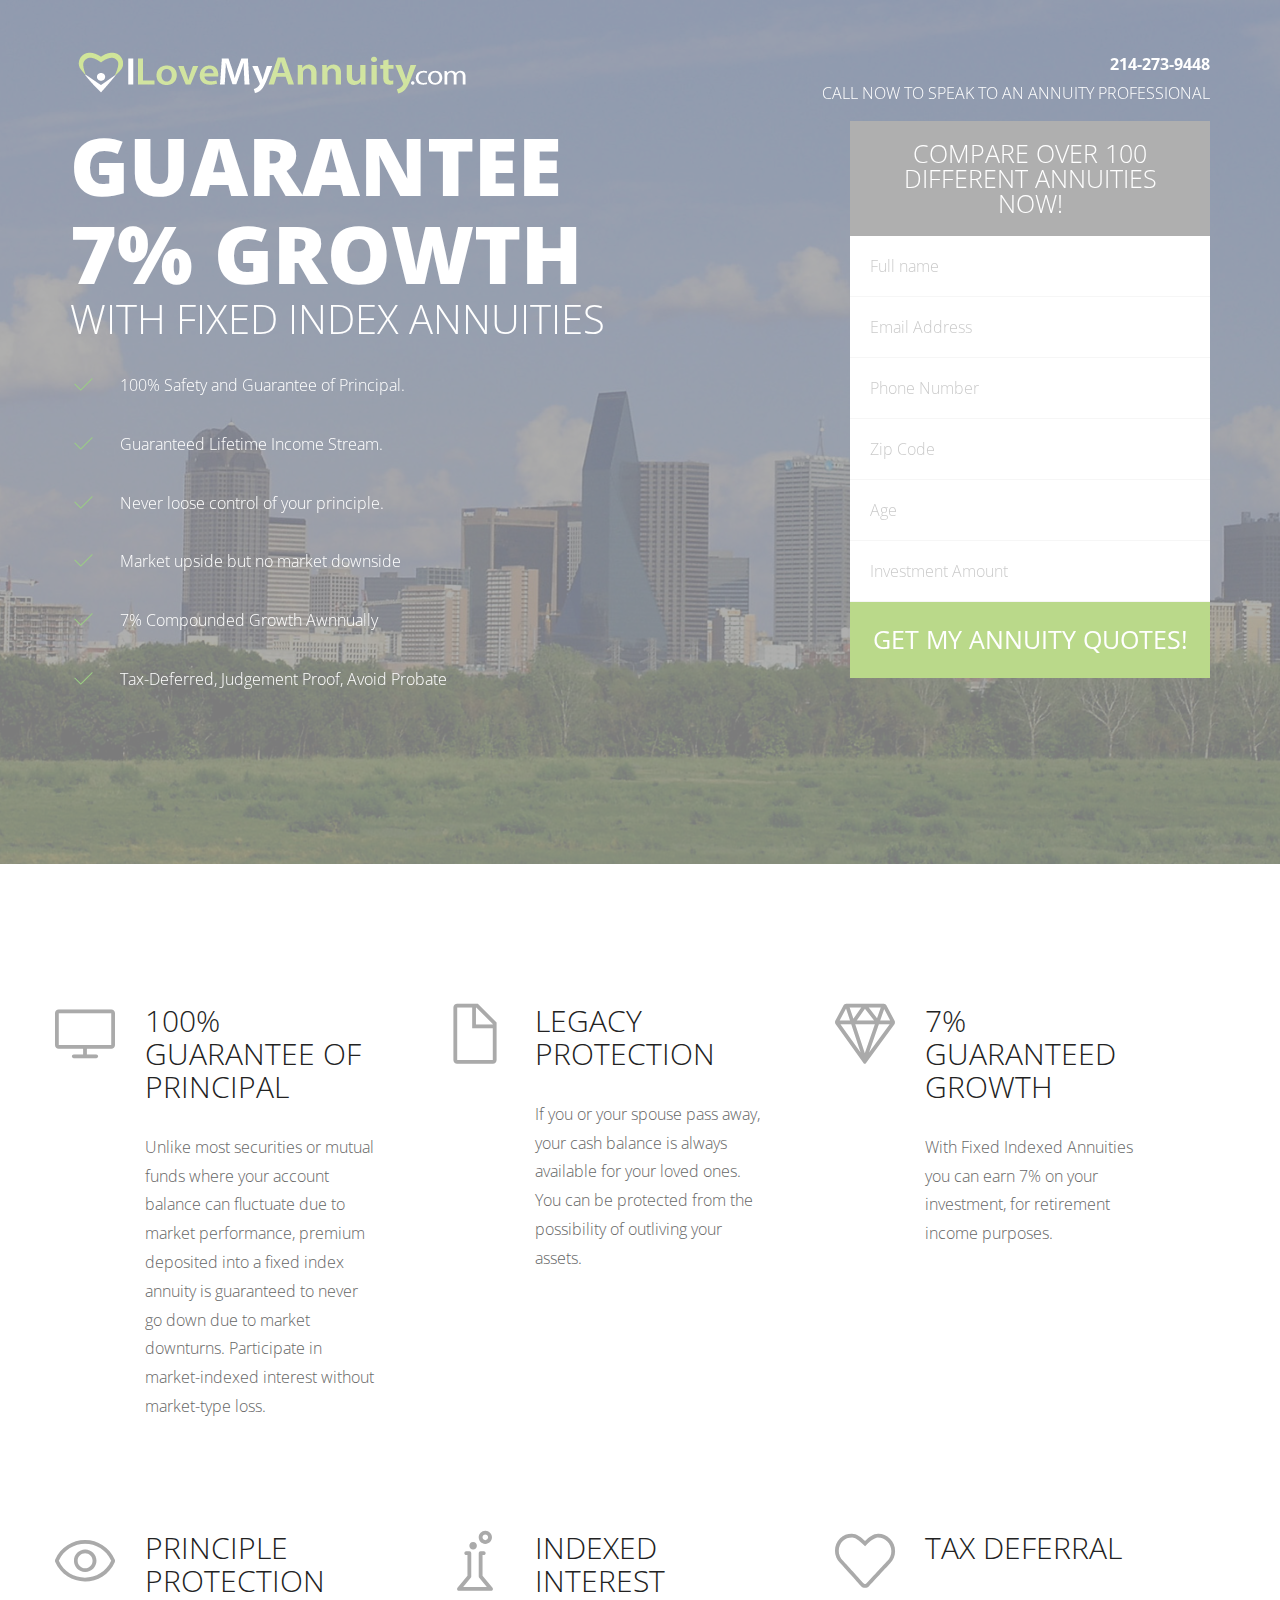
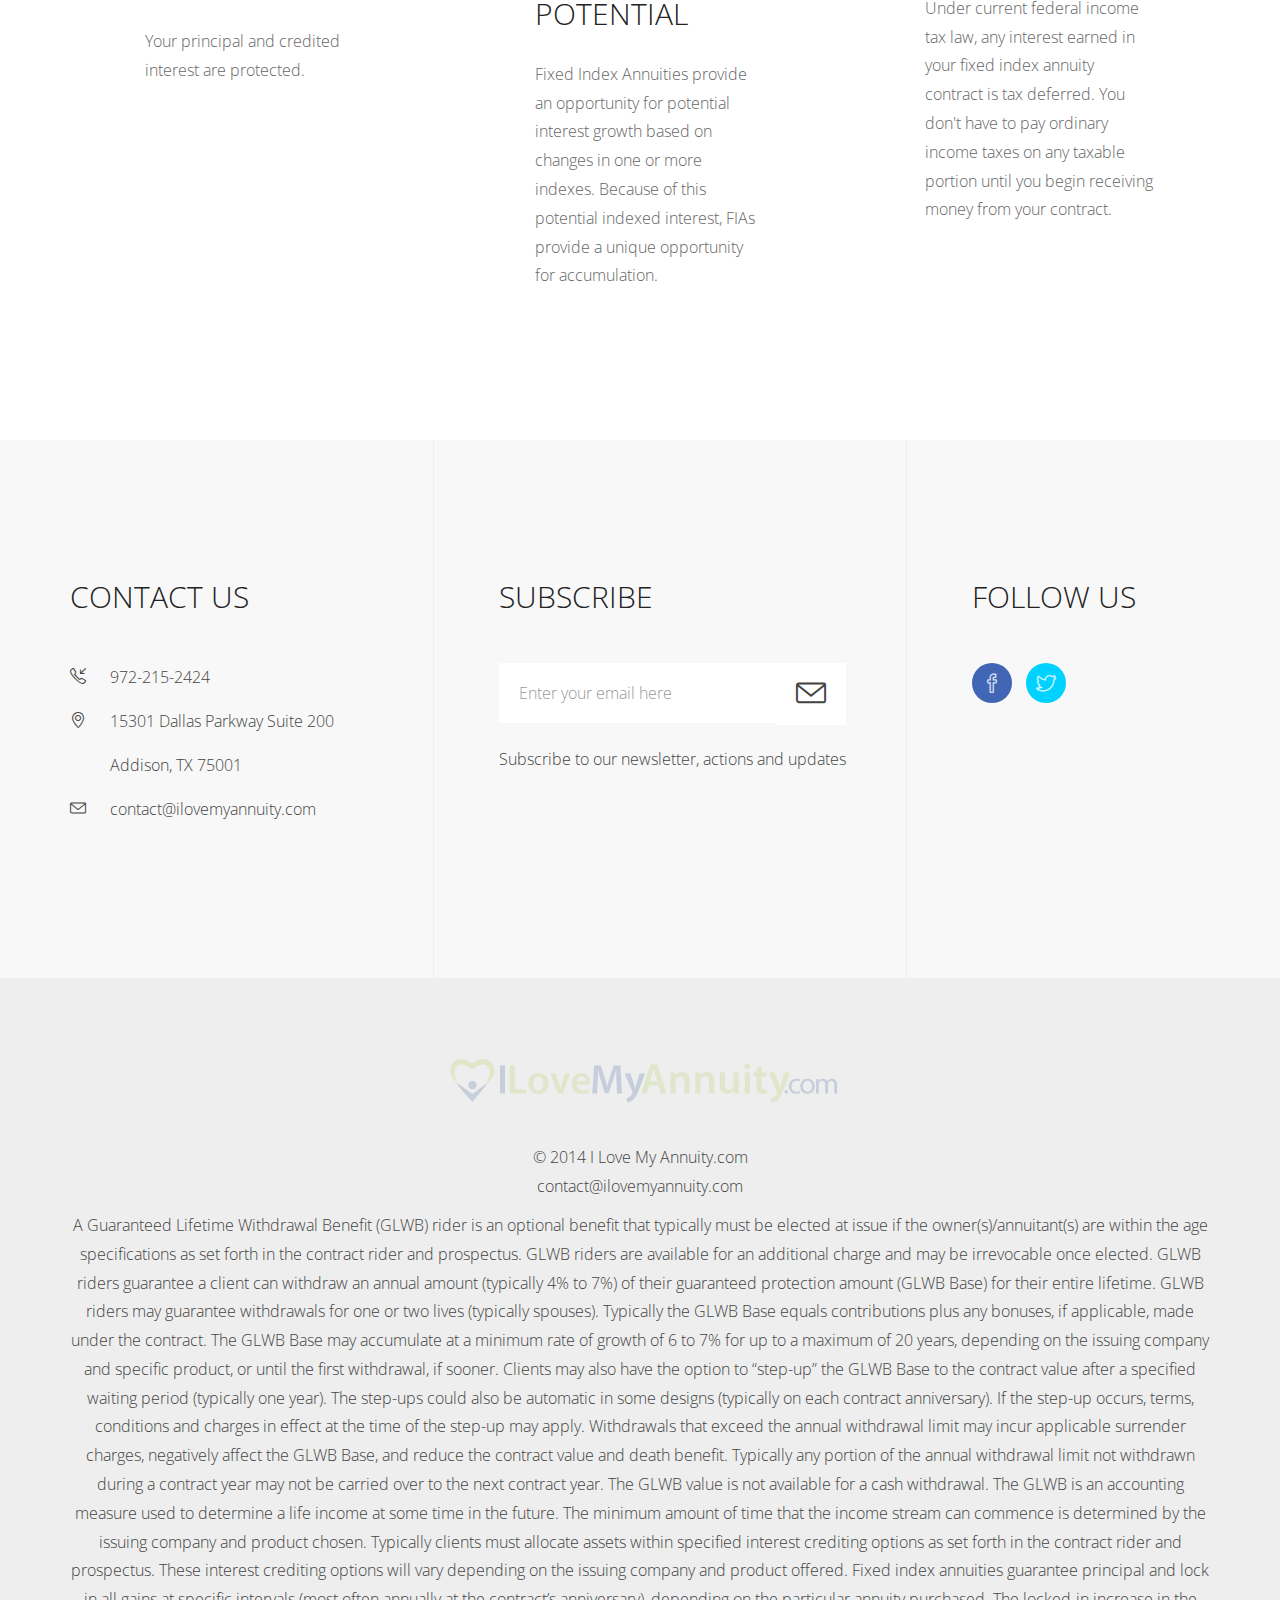
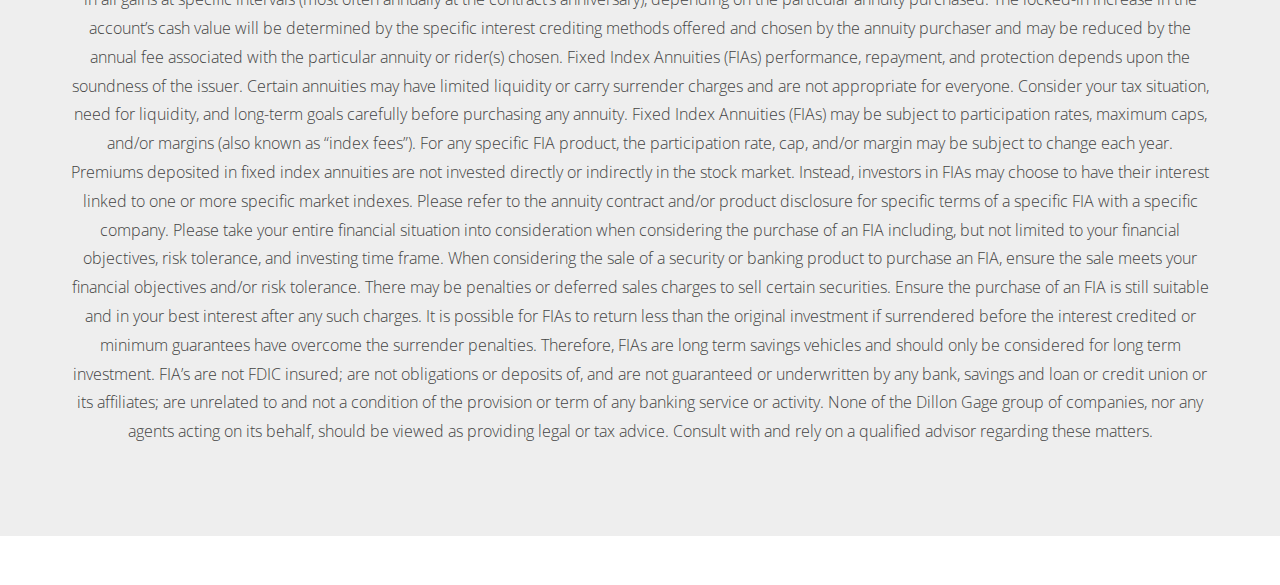
==== commit e21c67d1: "V3 updated... lost CONTACT SECTION" ====
--- a/index.html
+++ b/index.html
@@ -51,10 +51,9 @@
 	<!-- HEADER BEGIN -->
 	<header id="header">
 		<div class="container"> <a href="#" class="logo"> <img src="./images/logo.png" alt="I Love My Annuity.com Logo" height="45" width="400" /> </a>
-			<ul class="soc_nav">
-				<li><a href="#" class="icon-social-facebook"></a></li>
-				<li><a href="#" class="icon-social-twitter"></a></li>
-			</ul>
+		<div style="color:#fff; text-align:right;">
+    	<b><a href="+2142739448" style="color:#fff">214-273-9448</b></a> <br /> CALL NOW TO SPEAK TO AN ANNUITY PROFESSIONAL
+		</div>
 		</div>
 	</header>
 	<!-- HEADER END --> 
@@ -145,6 +144,44 @@
 	</section>
 	<!-- SERVICES END --> 
 	
+
+	
+	<!-- CONTACT BEGIN-->
+	<section id="contact">
+		<div class="container">
+			<div class="row">
+				<div class="col-md-4">
+					<h4>Contact us</h4>
+					<ul class="contact_data_list">
+						<li><i class="icon-call-in"></i> 972-215-2424</li>
+						<li><i class="icon-pointer"></i> 15301 Dallas Parkway Suite 200 </li> <li>&nbsp;&nbsp;&nbsp;&nbsp;&nbsp;&nbsp;&nbsp;&nbsp;&nbsp;&nbsp;Addison, TX 75001</li>
+						<li><i class="icon-envelope"></i> contact@ilovemyannuity.com</li>
+					</ul>
+				</div>
+				<div class="col-md-5">
+					<h4>Subscribe</h4>
+					<form action="scripts/subscribe.php" method="post" id="subscribe_form">
+						<div class="input-group">
+							<input class="form-control" type="email" name="email" id="subscribe_email" placeholder="Enter your email here">
+							<div class="input-group-btn">
+								<button class="btn" type="submit" id="subscribe_submit"><i class="icon-envelope"></i></button>
+							</div>
+						</div>
+					</form>
+					<p>Subscribe to our newsletter, actions and updates</p>
+				</div>
+				<div class="col-md-3">
+					<h4>Follow us</h4>
+					<ul class="soc_nav">
+						<li><a href="http://www.facebook.com" class="icon-social-facebook"></a></li>
+						<li><a href="http://www.twitter.com" class="icon-social-twitter"></a></li>
+					</ul>
+				</div>
+			</div>
+		</div>
+	</section>
+	<!-- CONTACT END--> 
+	
 	<!-- FOOTER BEGIN -->
 	<footer id="footer">
 		<div class="container"> <a href="#" class="logo"> <img src="./images/logo_dark.png" alt="Guarantee your retirement income" height="45" width="400" /> </a>
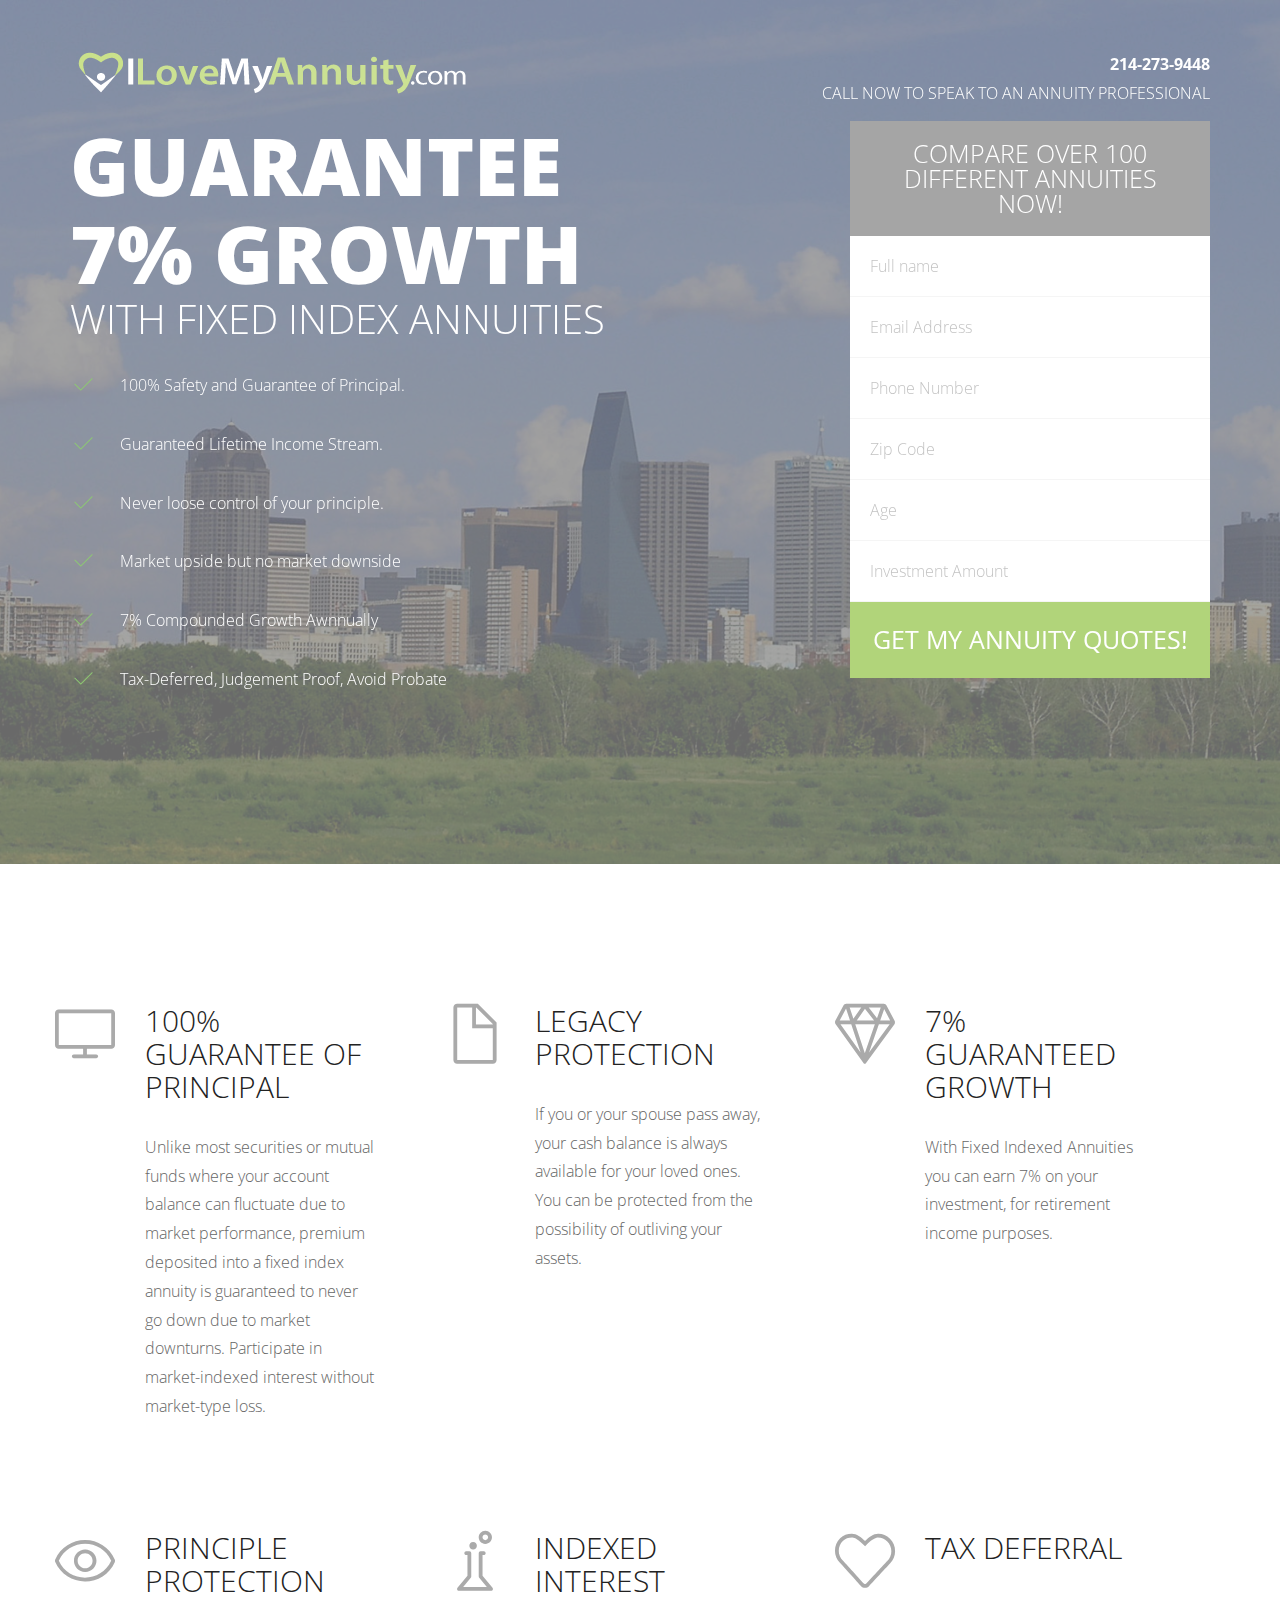
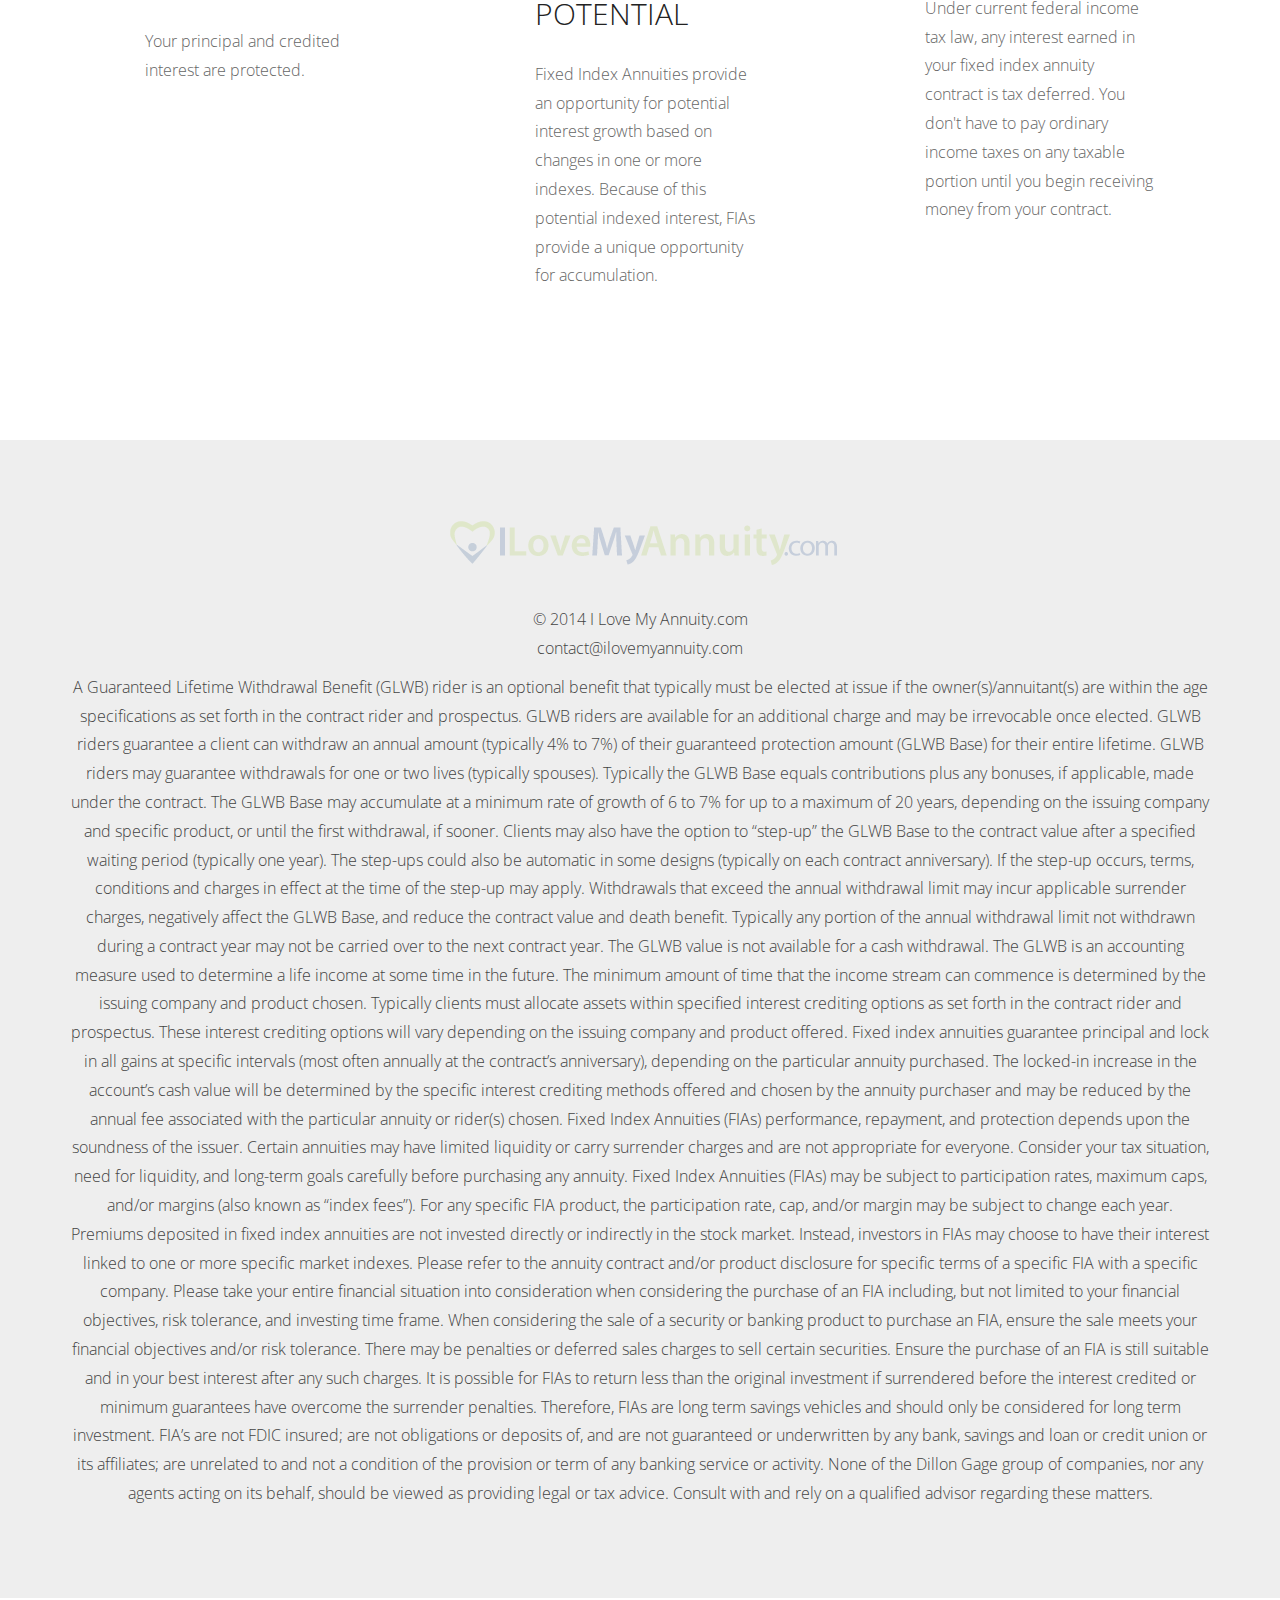
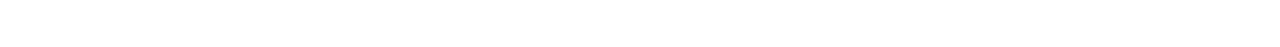
==== commit dd46cf35: "The Contact Section is deleted and fixed some punctuation and grammer issues..." ====
--- a/index.html
+++ b/index.html
@@ -146,41 +146,6 @@
 	
 
 	
-	<!-- CONTACT BEGIN-->
-	<section id="contact">
-		<div class="container">
-			<div class="row">
-				<div class="col-md-4">
-					<h4>Contact us</h4>
-					<ul class="contact_data_list">
-						<li><i class="icon-call-in"></i> 972-215-2424</li>
-						<li><i class="icon-pointer"></i> 15301 Dallas Parkway Suite 200 </li> <li>&nbsp;&nbsp;&nbsp;&nbsp;&nbsp;&nbsp;&nbsp;&nbsp;&nbsp;&nbsp;Addison, TX 75001</li>
-						<li><i class="icon-envelope"></i> contact@ilovemyannuity.com</li>
-					</ul>
-				</div>
-				<div class="col-md-5">
-					<h4>Subscribe</h4>
-					<form action="scripts/subscribe.php" method="post" id="subscribe_form">
-						<div class="input-group">
-							<input class="form-control" type="email" name="email" id="subscribe_email" placeholder="Enter your email here">
-							<div class="input-group-btn">
-								<button class="btn" type="submit" id="subscribe_submit"><i class="icon-envelope"></i></button>
-							</div>
-						</div>
-					</form>
-					<p>Subscribe to our newsletter, actions and updates</p>
-				</div>
-				<div class="col-md-3">
-					<h4>Follow us</h4>
-					<ul class="soc_nav">
-						<li><a href="http://www.facebook.com" class="icon-social-facebook"></a></li>
-						<li><a href="http://www.twitter.com" class="icon-social-twitter"></a></li>
-					</ul>
-				</div>
-			</div>
-		</div>
-	</section>
-	<!-- CONTACT END--> 
 	
 	<!-- FOOTER BEGIN -->
 	<footer id="footer">
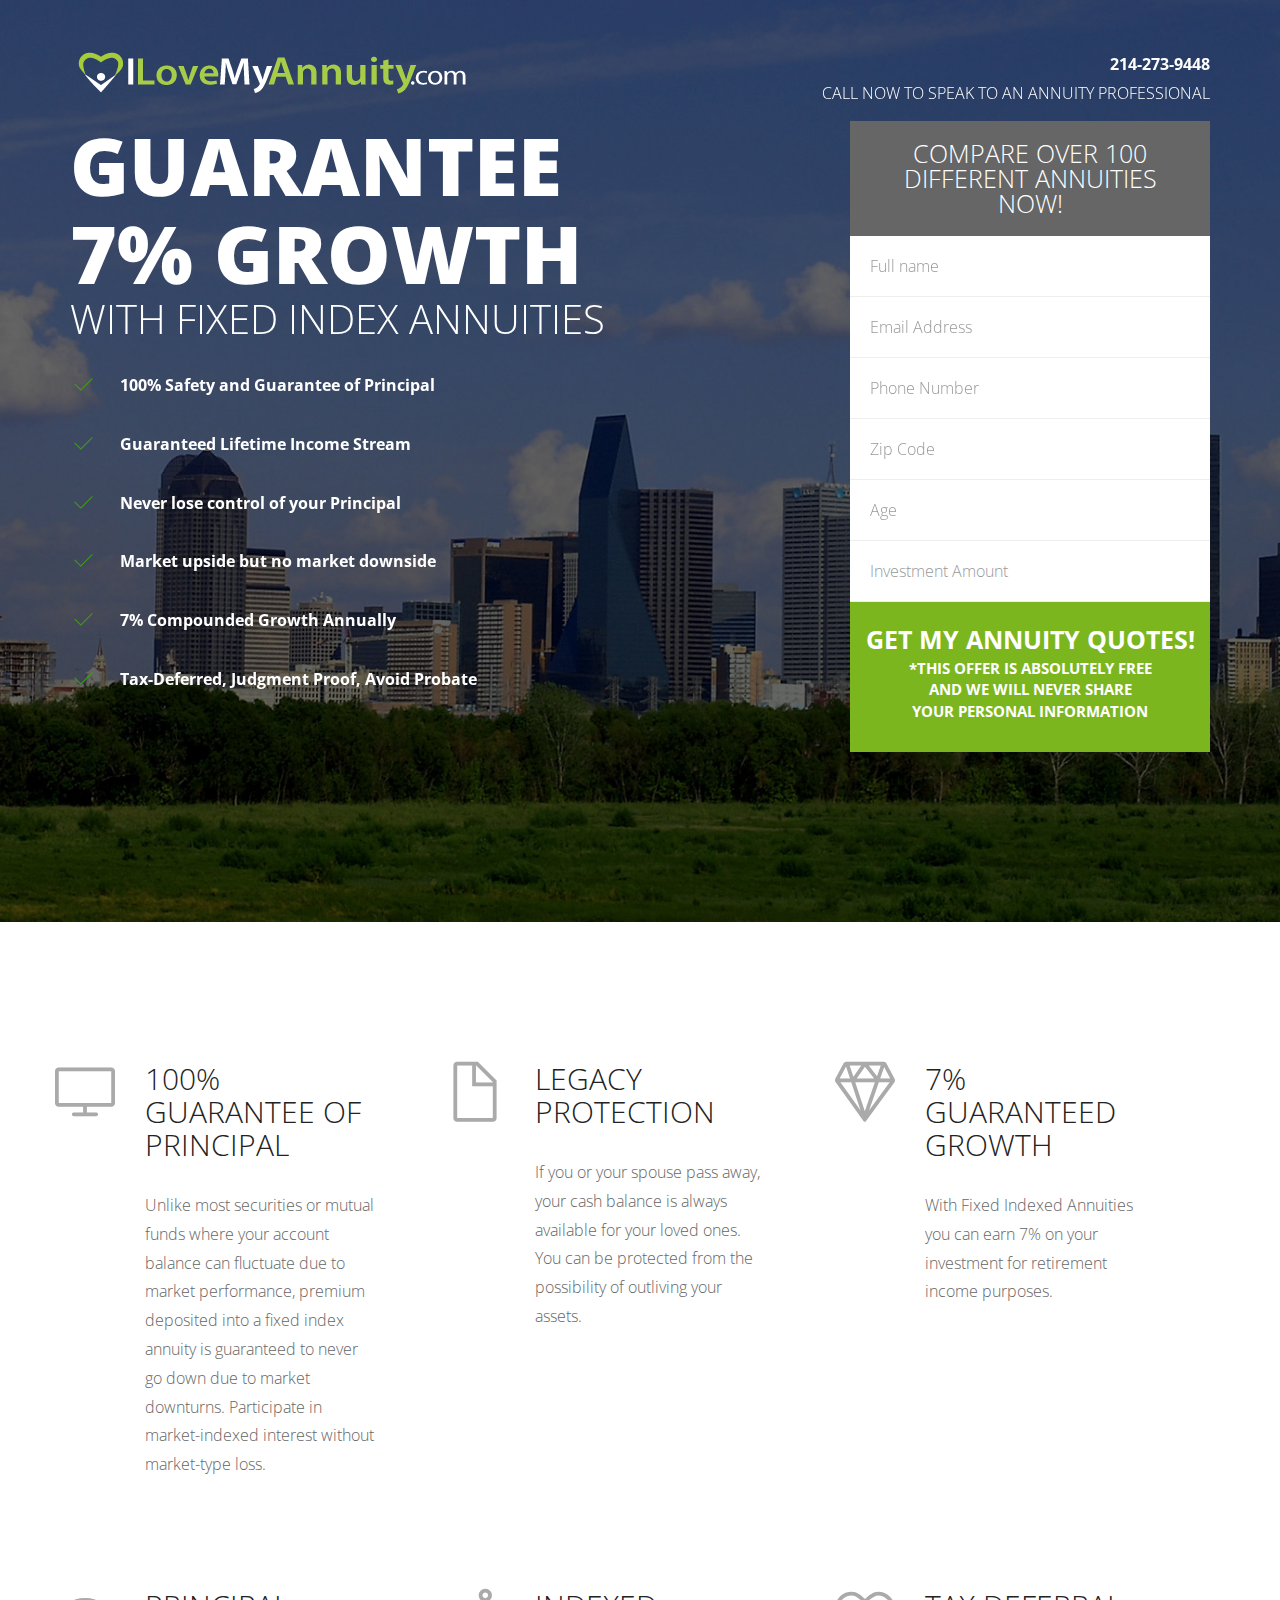
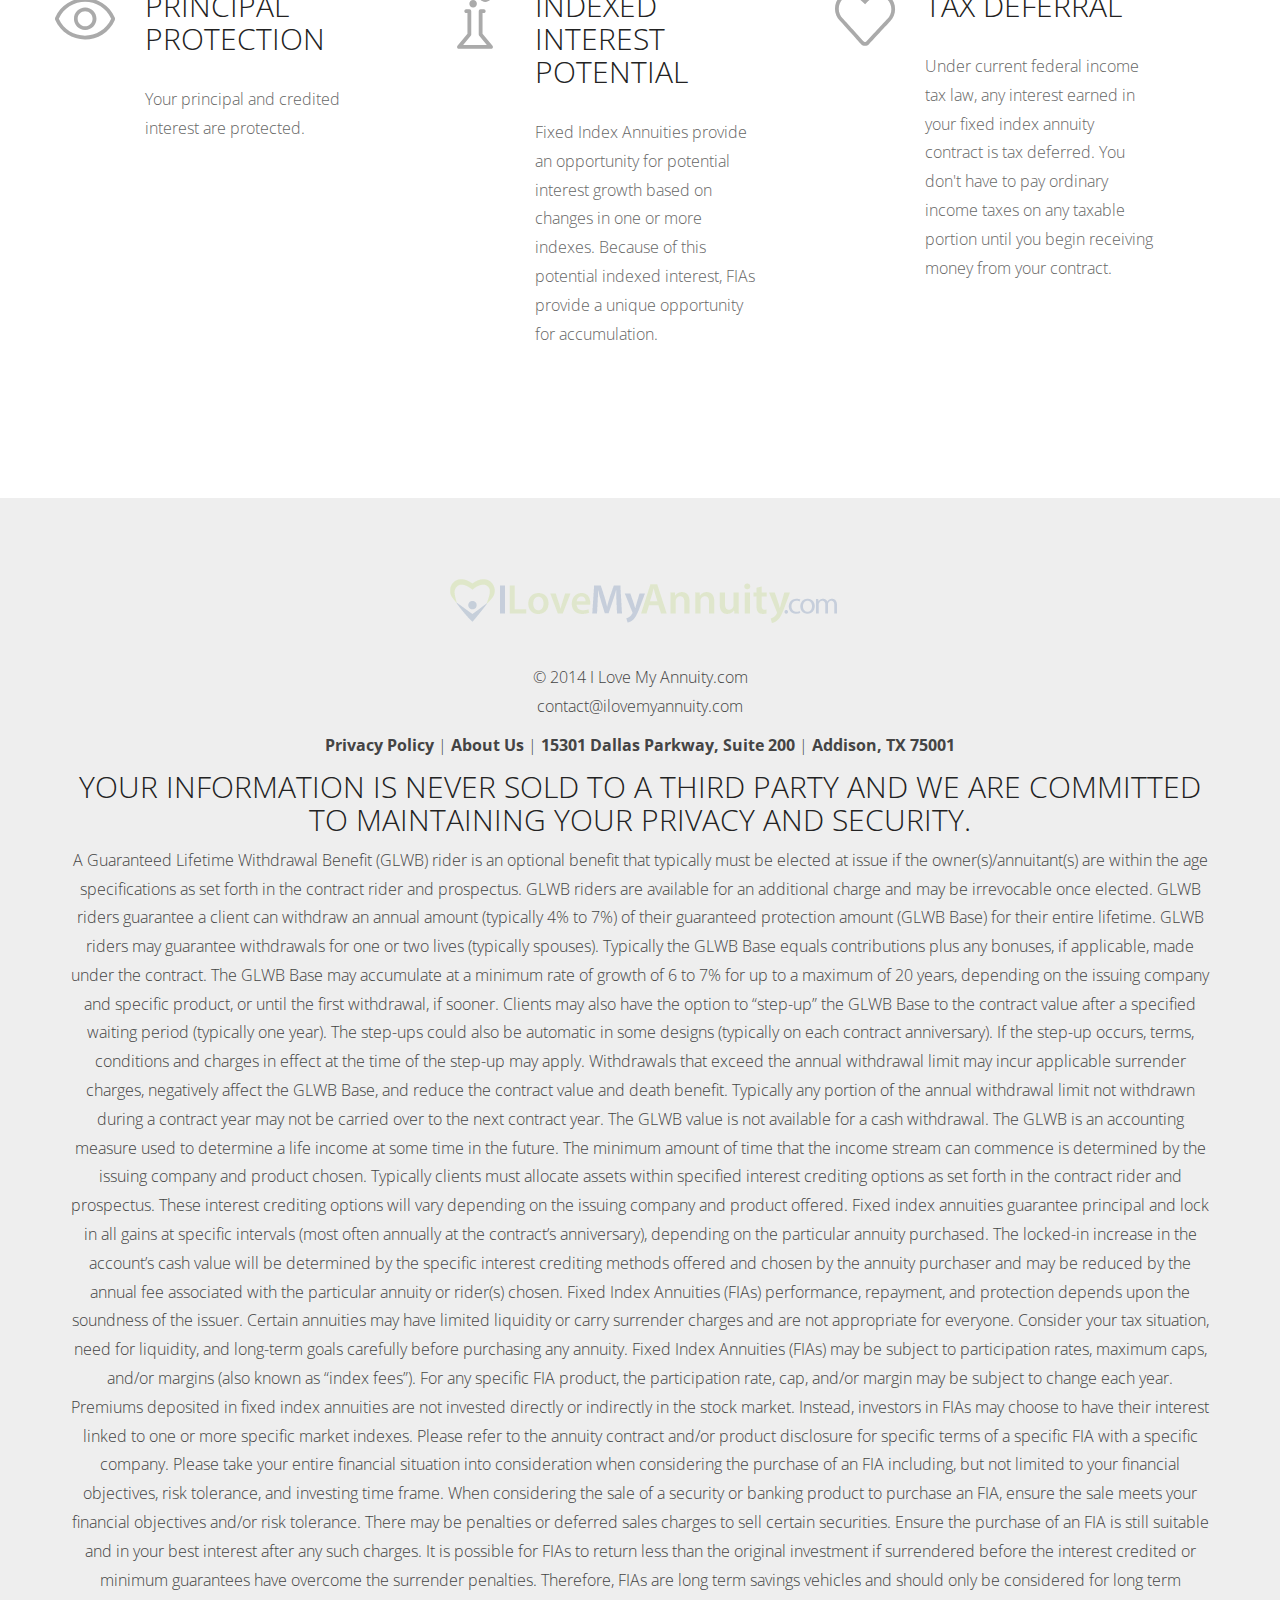
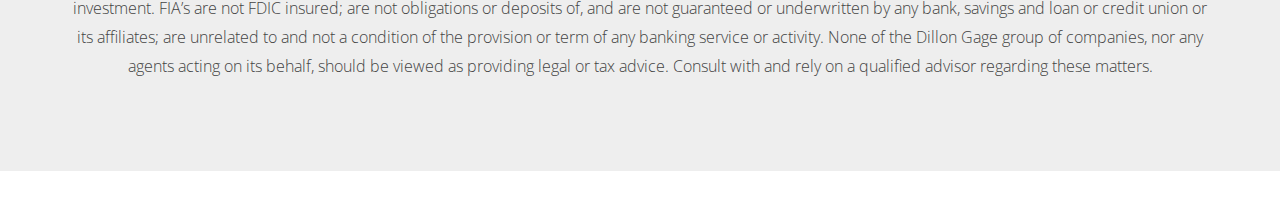
==== commit ae5703d6: "Added a privacy policy and about-us page... other tweeks" ====
--- a/index.html
+++ b/index.html
@@ -39,20 +39,14 @@
 
 <body>
 
-<!-- PRELOADER -->
-<div id="preloader">
-	<div class="clock">
-		<div class="arrow_sec"></div>
-		<div class="arrow_min"></div>
-	</div>
-</div>
+
 <div id="wrap"> 
 	
 	<!-- HEADER BEGIN -->
 	<header id="header">
 		<div class="container"> <a href="#" class="logo"> <img src="./images/logo.png" alt="I Love My Annuity.com Logo" height="45" width="400" /> </a>
 		<div style="color:#fff; text-align:right;">
-    	<b><a href="+2142739448" style="color:#fff">214-273-9448</b></a> <br /> CALL NOW TO SPEAK TO AN ANNUITY PROFESSIONAL
+    	<b><a href="tel:+2142739448" style="color:#fff">214-273-9448</a></b> <br /> CALL NOW TO SPEAK TO AN ANNUITY PROFESSIONAL
 		</div>
 		</div>
 	</header>
@@ -67,12 +61,12 @@
 						<h2 class="wow fadeInRight" data-wow-delay="0.6s" data-wow-duration="0.5s">Guarantee 7% growth</h2>
 						<h3 class="wow fadeInLeft" data-wow-delay="0.9s" data-wow-duration="0.5s">with Fixed Index Annuities</h3>
 					<ul class="list">
-	                  <li>100% Safety and Guarantee of Principal.</li>
-	                  <li>Guaranteed Lifetime Income Stream.</li>
-	                  <li>Never loose control of your principle.</li>
-	                  <li>Market upside but no market downside</li>
-	                  <li>7% Compounded Growth Awnnually</li>
-	                  <li>Tax-Deferred, Judgement Proof, Avoid Probate</li>
+	                  <li><b>100% Safety and Guarantee of Principal</b></li>
+	                  <li><b>Guaranteed Lifetime Income Stream</b></li>
+	                  <li><b>Never lose control of your Principal</b></li>
+	                  <li><b>Market upside but no market downside</b></li>
+	                  <li><b>7% Compounded Growth Annually</b></li>
+	                  <li><b>Tax-Deferred, Judgment Proof, Avoid Probate</b></li>
                     </ul>
 					</div>
 				</div>
@@ -95,9 +89,11 @@
 	                  		<input type="text" class="form-control wow flipInX" data-wow-delay="1.0s" data-wow-duration="1.0s" id="contact_age" placeholder="Age" name="age">
                     	</div>
 	                	<div class="form-group">
-	                  		<input type="text" class="form-control wow flipInX" data-wow-delay="1.2s" data-wow-duration="1.2s" id="contact_investment" placeholder="Investment Amount" name="investment">
-                    	</div>
-						<button type="submit" class="btn btn_start wow flipInX" data-wow-delay="1.4s" data-wow-duration="1.4s" id="contact_submit" data-complete-text="Thank you!" data-error-text="Oh no, error!">Get my annuity quotes!</button>
+	                  		<input type="text" class="form-control wow flipInX" data-wow-delay="1.0s" data-wow-duration="1.0s" id="contact_investment" placeholder="Investment Amount" name="investment">
+                    	</div>
+						<button type="submit" class="btn btn_start wow flipInX" data-wow-delay="1.4s" data-wow-duration="1.4s" id="contact_submit" data-complete-text="Thank you!" data-error-text="Oh no, error!"><strong>Get my annuity quotes!</strong><br /> <p style="font-size: 15px;"><strong>*This offer is absolutely free</strong><br /><strong> and we will never share </strong><br /><strong>your personal information</strong></p></button>
+
+
 					</form>
 				</div>
 			</div>
@@ -124,11 +120,11 @@
 				</div>
 				<div class="col-md-4 service"> <i class="icon-diamond"></i>
 					<h4>7% Guaranteed Growth</h4>
-					<p>With Fixed Indexed Annuities you can earn 7% on your investment, for retirement income purposes.</p>
+					<p>With Fixed Indexed Annuities you can earn 7% on your investment for retirement income purposes.</p>
 				</div>
 				<div class="clearfix visible-lg visible-md"></div>
 				<div class="col-md-4 service"> <i class="icon-eye"></i>
-					<h4>Principle Protection</h4>
+					<h4>Principal Protection</h4>
 					<p>Your principal and credited interest are protected.</p>
 				</div>
 				<div class="col-md-4 service"> <i class="icon-chemistry"></i>
@@ -152,12 +148,25 @@
 		<div class="container"> <a href="#" class="logo"> <img src="./images/logo_dark.png" alt="Guarantee your retirement income" height="45" width="400" /> </a>
 			<p>&copy; 2014 I Love My Annuity.com <br>
 				<a href="mailto:contact@ilovemyannuity.com">contact@ilovemyannuity.com</a></p>
+				<p><a href="./privacy.html/" alt="Privacy Policy"><b>Privacy Policy</b></a> | <a target="_blank" href="./about-us.html" title="About Us"><b>About Us</b></a> | <b>15301 Dallas Parkway, Suite 200</b> | <b>Addison, TX 75001</b></p>
+
+				<h4>Your information is never sold to a third party and we are committed to maintaining your privacy and security.</h4>
 				<p>A Guaranteed Lifetime Withdrawal Benefit (GLWB) rider is an optional benefit that typically must be elected at issue if the owner(s)/annuitant(s) are within the age specifications as set forth in the contract rider and prospectus. GLWB riders are available for an additional charge and may be irrevocable once elected. GLWB riders guarantee a client can withdraw an annual amount (typically 4% to 7%) of their guaranteed protection amount (GLWB Base) for their entire lifetime. GLWB riders may guarantee withdrawals for one or two lives (typically spouses). Typically the GLWB Base equals contributions plus any bonuses, if applicable, made under the contract. The GLWB Base may accumulate at a minimum rate of growth of 6 to 7% for up to a maximum of 20 years, depending on the issuing company and specific product, or until the first withdrawal, if sooner. Clients may also have the option to “step-up” the GLWB Base to the contract value after a specified waiting period (typically one year). The step-ups could also be automatic in some designs (typically on each contract anniversary). If the step-up occurs, terms, conditions and charges in effect at the time of the step-up may apply. Withdrawals that exceed the annual withdrawal limit may incur applicable surrender charges, negatively affect the GLWB Base, and reduce the contract value and death benefit. Typically any portion of the annual withdrawal limit not withdrawn during a contract year may not be carried over to the next contract year. The GLWB value is not available for a cash withdrawal. The GLWB is an accounting measure used to determine a life income at some time in the future. The minimum amount of time that the income stream can commence is determined by the issuing company and product chosen. Typically clients must allocate assets within specified interest crediting options as set forth in the contract rider and prospectus. These interest crediting options will vary depending on the issuing company and product offered. Fixed index annuities guarantee principal and lock in all gains at specific intervals (most often annually at the contract’s anniversary), depending on the particular annuity purchased. The locked-in increase in the account’s cash value will be determined by the specific interest crediting methods offered and chosen by the annuity purchaser and may be reduced by the annual fee associated with the particular annuity or rider(s) chosen. Fixed Index Annuities (FIAs) performance, repayment, and protection depends upon the soundness of the issuer. Certain annuities may have limited liquidity or carry surrender charges and are not appropriate for everyone. Consider your tax situation, need for liquidity, and long-term goals carefully before purchasing any annuity. Fixed Index Annuities (FIAs) may be subject to participation rates, maximum caps, and/or margins (also known as “index fees”). For any specific FIA product, the participation rate, cap, and/or margin may be subject to change each year. Premiums deposited in fixed index annuities are not invested directly or indirectly in the stock market. Instead, investors in FIAs may choose to have their interest linked to one or more specific market indexes. Please refer to the annuity contract and/or product disclosure for specific terms of a specific FIA with a specific company. Please take your entire financial situation into consideration when considering the purchase of an FIA including, but not limited to your financial objectives, risk tolerance, and investing time frame. When considering the sale of a security or banking product to purchase an FIA, ensure the sale meets your financial objectives and/or risk tolerance. There may be penalties or deferred sales charges to sell certain securities. Ensure the purchase of an FIA is still suitable and in your best interest after any such charges. It is possible for FIAs to return less than the original investment if surrendered before the interest credited or minimum guarantees have overcome the surrender penalties. Therefore, FIAs are long term savings vehicles and should only be considered for long term investment. FIA’s are not FDIC insured; are not obligations or deposits of, and are not guaranteed or underwritten by any bank, savings and loan or credit union or its affiliates; are unrelated to and not a condition of the provision or term of any banking service or activity. None of the Dillon Gage group of companies, nor any agents acting on its behalf, should be viewed as providing legal or tax advice. Consult with and rely on a qualified advisor regarding these matters. </p>
 		</div>
 	</footer>
 	<!-- FOOTER END --> 
 	
 </div>
+
+<!-- MCAFEESECURE -->
+<script type="text/javascript">
+  (function() {
+    var sa = document.createElement('script'); sa.type = 'text/javascript'; sa.async = true;
+    sa.src = ('https:' == document.location.protocol ? 'https://cdn' : 'http://cdn') + '.ywxi.net/js/1.js';
+    var s = document.getElementsByTagName('script')[0]; s.parentNode.insertBefore(sa, s);
+  })();
+</script>
+<!-- END MCAFEESECURE -->
 
 <!-- GOOGLE ANALYTICS -->
 <script>
@@ -174,6 +183,15 @@
 
 <!-- GOOGLE ANALYTICS END -->
 
+<!--VISISTAT SNIPPET//-->
+<script type="text/javascript">
+//<![CDATA[
+var DID=235305;
+var pcheck=(window.location.protocol == "https:") ? "https://sniff.visistat.com/live.js":"http://stats.visistat.com/live.js";
+document.writeln('<scr'+'ipt src="'+pcheck+'" type="text\/javascript"><\/scr'+'ipt>');
+//]]>
+</script>
+<!--VISISTAT SNIPPET//-->
 
 <!-- CRAZYEGG ANALYTICS  -->
 
--- a/css/style.css
+++ b/css/style.css
@@ -335,6 +335,7 @@
 
 a.login_btn:hover { border: 1px solid rgba(255,255,255,1); }
 
+
 /*----------------------------------------------------------------------------------------
 										INTRO
 ----------------------------------------------------------------------------------------*/
@@ -818,8 +819,28 @@
 #intro .container { margin: 120px 0 100px 0; }
 }
 
-
-
+/*----------------------------------------------------------------------------------------
+									ABOUT US
+----------------------------------------------------------------------------------------*/
+
+
+#about .article, .section {
+	display:block;
+	color:323232;
+	font-size:32px;
+	line-height:22px;
+}
+
+/*----------------------------------------------------------------------------------------
+									PRIVACY POLICY
+----------------------------------------------------------------------------------------*/
+
+#privacy .article, .section {
+	display:block;
+	color:323232;
+	font-size:32px;
+	line-height:22px;
+}
 
 
 /*----------------------------------------------------------------------------------------
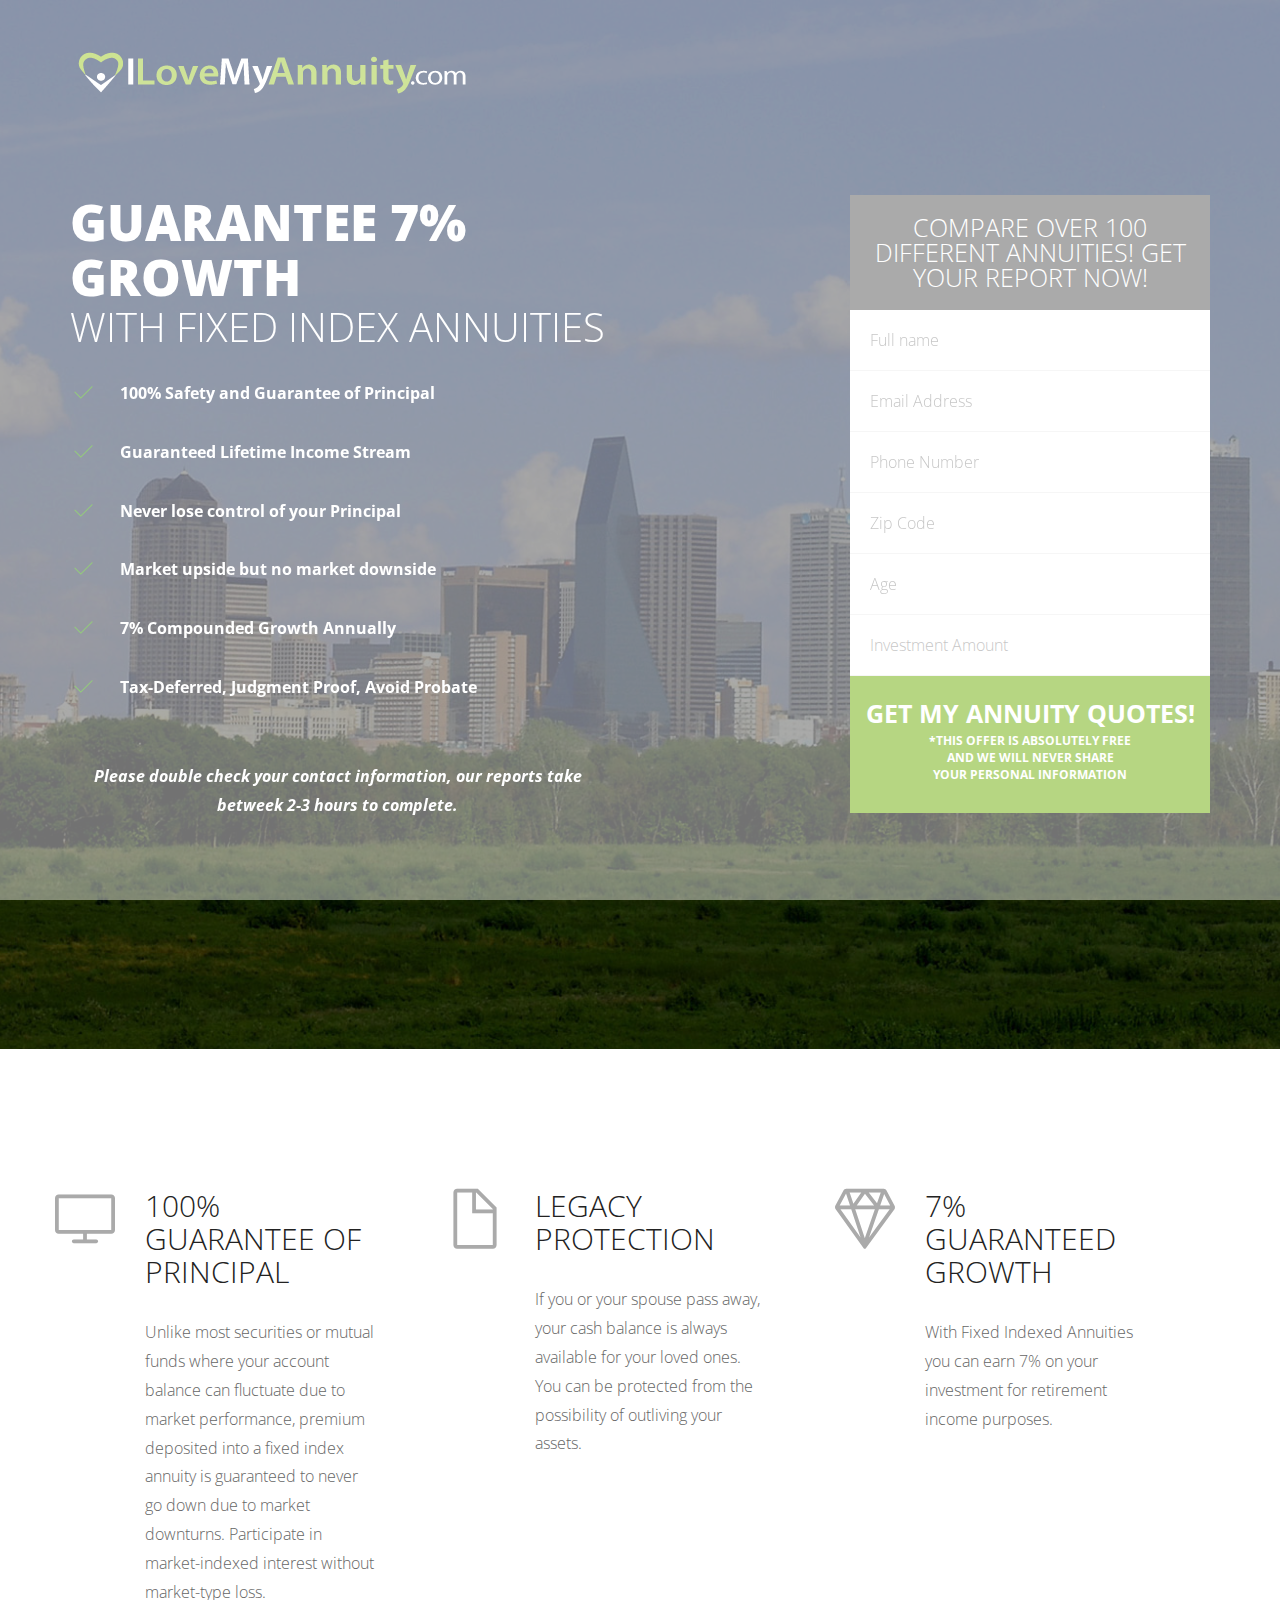
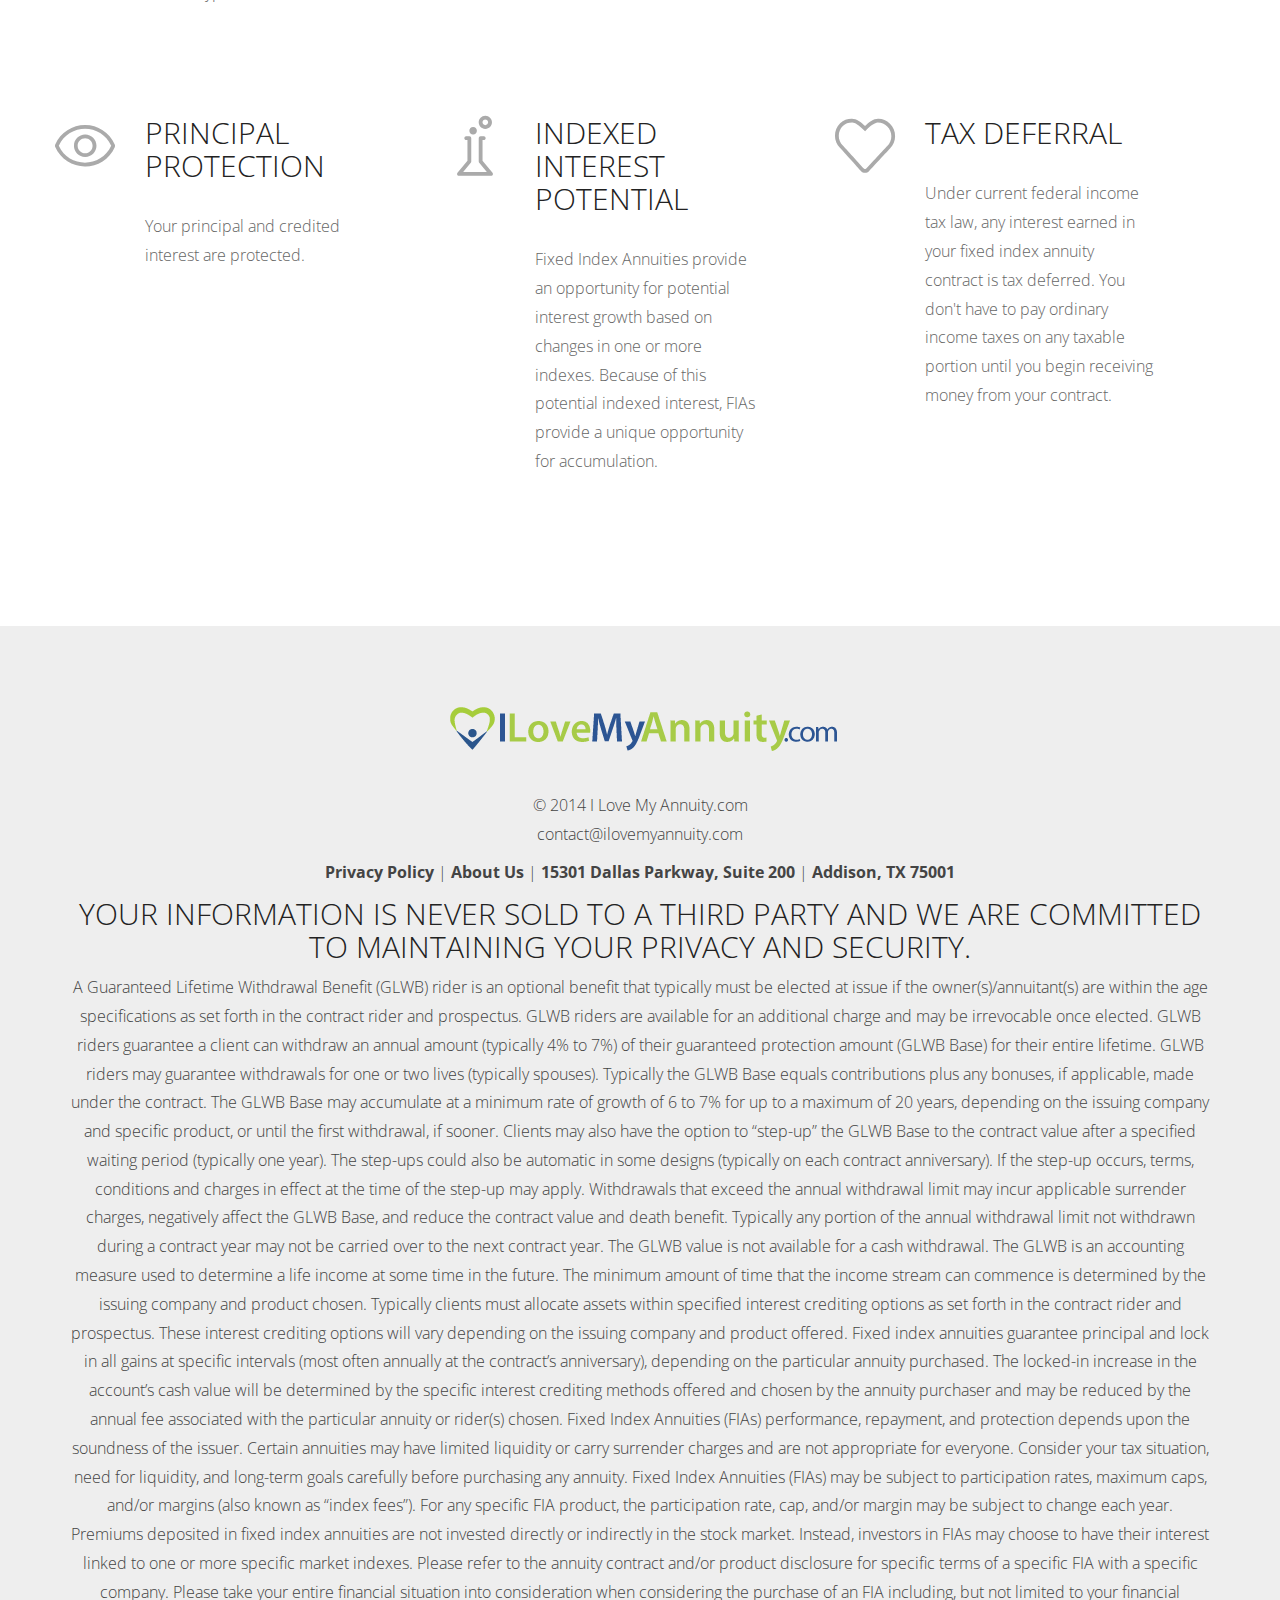
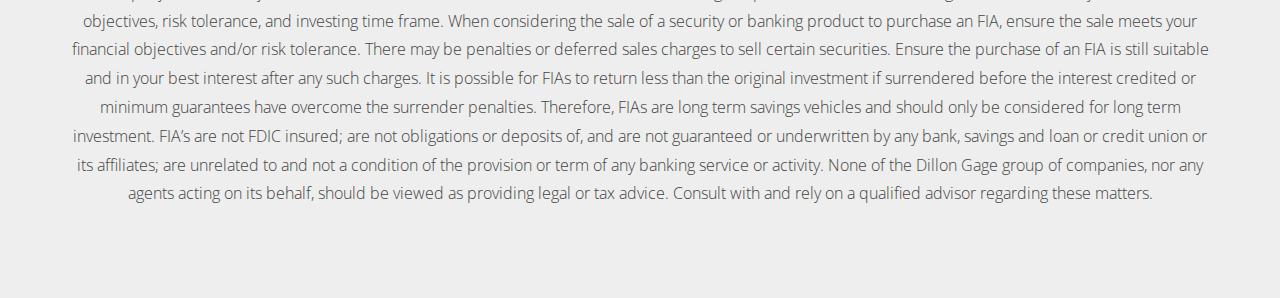
==== commit 0c387547: "v2.6" ====
--- a/index.html
+++ b/index.html
@@ -1,224 +1,245 @@
-<!DOCTYPE html>
-
-<html lang="en">
-<head>
-
-<!-- Html Page Specific -->
-<meta charset="utf-8">
-<title>Fixed Indexed Annuities | 100% Safety and Guarantee of Principal</title>
-<meta name="description" content="Startup landing page">
-<meta name="author" content="I Love My Annuity.com">
-
-<!-- Mobile Specific -->
-<meta name="viewport" content="width=device-width, initial-scale=1, maximum-scale=1.0, user-scalable=no">
-
-<!--[if lt IE 9]>
-    <script type="text/javascript" src="scripts/html5shiv.js"></script>
-<![endif]-->
-
-<!-- CSS -->
-<link rel="stylesheet" href="css/bootstrap.min.css"/>
-<link rel="stylesheet" href="css/animate.css"/>
-<link rel="stylesheet" href="css/simple-line-icons.css"/>
-<link rel="stylesheet" href="css/style.css"/>
-
-<!-- Favicons -->
-<link rel="icon" href="images/favicon.png">
-<link rel="apple-touch-icon" href="images/apple-touch-icon.png">
-<link rel="apple-touch-icon" sizes="72x72" href="images/apple-touch-icon-72x72.png">
-<link rel="apple-touch-icon" sizes="114x114" href="images/apple-touch-icon-114x114.png">
-
-<!-- HEAP ANALYTICS -->
-
-<script type="text/javascript">
-      window.heap=window.heap||[];heap.load=function(a){window._heapid=a;var b=document.createElement("script");b.type="text/javascript",b.async=!0,b.src=("https:"===document.location.protocol?"https:":"http:")+"//cdn.heapanalytics.com/js/heap.js";var c=document.getElementsByTagName("script")[0];c.parentNode.insertBefore(b,c);var d=function(a){return function(){heap.push([a].concat(Array.prototype.slice.call(arguments,0)))}},e=["identify","track"];for(var f=0;f<e.length;f++)heap[e[f]]=d(e[f])};
-      heap.load("753810835");
-</script>
-<!-- HEAP ANALYTICS END -->
-</head>
-
-<body>
-
-
-<div id="wrap"> 
-	
-	<!-- HEADER BEGIN -->
-	<header id="header">
-		<div class="container"> <a href="#" class="logo"> <img src="./images/logo.png" alt="I Love My Annuity.com Logo" height="45" width="400" /> </a>
-		<div style="color:#fff; text-align:right;">
-    	<b><a href="tel:+2142739448" style="color:#fff">214-273-9448</a></b> <br /> CALL NOW TO SPEAK TO AN ANNUITY PROFESSIONAL
-		</div>
-		</div>
-	</header>
-	<!-- HEADER END --> 
-	
-	<!-- INTRO BEGIN -->
-	<section id="intro">
-		<div class="container">
-			<div class="row">
-				<div class="col-lg-6 col-md-7 col-sm-6">
-					<div class="slogan" >
-						<h2 class="wow fadeInRight" data-wow-delay="0.6s" data-wow-duration="0.5s">Guarantee 7% growth</h2>
-						<h3 class="wow fadeInLeft" data-wow-delay="0.9s" data-wow-duration="0.5s">with Fixed Index Annuities</h3>
-					<ul class="list">
-	                  <li><b>100% Safety and Guarantee of Principal</b></li>
-	                  <li><b>Guaranteed Lifetime Income Stream</b></li>
-	                  <li><b>Never lose control of your Principal</b></li>
-	                  <li><b>Market upside but no market downside</b></li>
-	                  <li><b>7% Compounded Growth Annually</b></li>
-	                  <li><b>Tax-Deferred, Judgment Proof, Avoid Probate</b></li>
-                    </ul>
-					</div>
-				</div>
-				<div class="col-lg-4 col-lg-offset-2 col-md-5 col-sm-6">
-					<form action="scripts/contact.php" role="form"  id="contact_form">
-						<div class="title wow flipInX" data-wow-duration="0.6s"><center>Compare over 100 different Annuities now!</center></div>
-						<div class="form-group">
-							<input type="text" class="form-control wow flipInX" data-wow-delay="0.2s" data-wow-duration="0.2s" id="contact_name" placeholder="Full name" name="name">
-						</div>
-						<div class="form-group">
-							<input type="email" class="form-control wow flipInX" data-wow-delay=".4s" data-wow-duration="0.4s" id="contact_email" placeholder="Email Address" name="email">
-						</div>
-						<div class="form-group">
-	                  		<input type="text" class="form-control wow flipInX" data-wow-delay="0.6s" data-wow-duration="0.6s" id="contact_phone" placeholder="Phone Number" name="phone">
-                    	</div>
-	                	<div class="form-group">
-	                  		<input type="text" class="form-control wow flipInX" data-wow-delay="0.8s" data-wow-duration="0.8s" id="contact_zip" placeholder="Zip Code" name="zip">
-                    	</div>
-	                	<div class="form-group">
-	                  		<input type="text" class="form-control wow flipInX" data-wow-delay="1.0s" data-wow-duration="1.0s" id="contact_age" placeholder="Age" name="age">
-                    	</div>
-	                	<div class="form-group">
-	                  		<input type="text" class="form-control wow flipInX" data-wow-delay="1.0s" data-wow-duration="1.0s" id="contact_investment" placeholder="Investment Amount" name="investment">
-                    	</div>
-						<button type="submit" class="btn btn_start wow flipInX" data-wow-delay="1.4s" data-wow-duration="1.4s" id="contact_submit" data-complete-text="Thank you!" data-error-text="Oh no, error!"><strong>Get my annuity quotes!</strong><br /> <p style="font-size: 15px;"><strong>*This offer is absolutely free</strong><br /><strong> and we will never share </strong><br /><strong>your personal information</strong></p></button>
-
-
-					</form>
-				</div>
-			</div>
-		</div>
-		<div id="slides" data-stellar-ratio="0.4">
-			<div class="slides-container" > <img src="images/1.jpg" alt=""> <img src="images/2.jpg" alt=""> <img src="images/3.jpg" alt=""> </div>
-		</div>
-	</section>
-	<!-- INTRO END --> 
-	
-<!-- SERVICES BEGIN -->
-	<section id="services">
-		<div class="container">
-			<div class="row">
-				<div class="col-md-4 service"> <i class="icon-screen-desktop"></i>
-					<h4>100% Guarantee of Principal</h4>
-					<p>Unlike most securities or mutual funds where your account balance can fluctuate due to market performance, premium deposited into a fixed index annuity is guaranteed to never go down due to market downturns. Participate in market-indexed interest without market-type loss.</p>
-				</div>
-				<div class="col-md-4 service"> <i class="icon-doc"></i>
-					<h4>Legacy Protection</h4>
-					<p>If you or your spouse pass away, your cash balance is always available for your loved ones. 
-					You can be protected from the possibility of outliving your assets. 
-					</p>
-				</div>
-				<div class="col-md-4 service"> <i class="icon-diamond"></i>
-					<h4>7% Guaranteed Growth</h4>
-					<p>With Fixed Indexed Annuities you can earn 7% on your investment for retirement income purposes.</p>
-				</div>
-				<div class="clearfix visible-lg visible-md"></div>
-				<div class="col-md-4 service"> <i class="icon-eye"></i>
-					<h4>Principal Protection</h4>
-					<p>Your principal and credited interest are protected.</p>
-				</div>
-				<div class="col-md-4 service"> <i class="icon-chemistry"></i>
-					<h4>Indexed Interest Potential</h4>
-					<p>Fixed Index Annuities provide an opportunity for potential interest growth based on changes in one or more indexes. Because of this potential indexed interest, FIAs provide a unique opportunity for accumulation. </p>
-				</div>
-				<div class="col-md-4 service"> <i class="icon-heart"></i>
-					<h4>Tax Deferral</h4>
-					<p>Under current federal income tax law, any interest earned in your fixed index annuity contract is tax deferred. You don't have to pay ordinary income taxes on any taxable portion until you begin receiving money from your contract. </p>
-				</div>
-			</div>
-		</div>
-	</section>
-	<!-- SERVICES END --> 
-	
-
-	
-	
-	<!-- FOOTER BEGIN -->
-	<footer id="footer">
-		<div class="container"> <a href="#" class="logo"> <img src="./images/logo_dark.png" alt="Guarantee your retirement income" height="45" width="400" /> </a>
-			<p>&copy; 2014 I Love My Annuity.com <br>
-				<a href="mailto:contact@ilovemyannuity.com">contact@ilovemyannuity.com</a></p>
-				<p><a href="./privacy.html/" alt="Privacy Policy"><b>Privacy Policy</b></a> | <a target="_blank" href="./about-us.html" title="About Us"><b>About Us</b></a> | <b>15301 Dallas Parkway, Suite 200</b> | <b>Addison, TX 75001</b></p>
-
-				<h4>Your information is never sold to a third party and we are committed to maintaining your privacy and security.</h4>
-				<p>A Guaranteed Lifetime Withdrawal Benefit (GLWB) rider is an optional benefit that typically must be elected at issue if the owner(s)/annuitant(s) are within the age specifications as set forth in the contract rider and prospectus. GLWB riders are available for an additional charge and may be irrevocable once elected. GLWB riders guarantee a client can withdraw an annual amount (typically 4% to 7%) of their guaranteed protection amount (GLWB Base) for their entire lifetime. GLWB riders may guarantee withdrawals for one or two lives (typically spouses). Typically the GLWB Base equals contributions plus any bonuses, if applicable, made under the contract. The GLWB Base may accumulate at a minimum rate of growth of 6 to 7% for up to a maximum of 20 years, depending on the issuing company and specific product, or until the first withdrawal, if sooner. Clients may also have the option to “step-up” the GLWB Base to the contract value after a specified waiting period (typically one year). The step-ups could also be automatic in some designs (typically on each contract anniversary). If the step-up occurs, terms, conditions and charges in effect at the time of the step-up may apply. Withdrawals that exceed the annual withdrawal limit may incur applicable surrender charges, negatively affect the GLWB Base, and reduce the contract value and death benefit. Typically any portion of the annual withdrawal limit not withdrawn during a contract year may not be carried over to the next contract year. The GLWB value is not available for a cash withdrawal. The GLWB is an accounting measure used to determine a life income at some time in the future. The minimum amount of time that the income stream can commence is determined by the issuing company and product chosen. Typically clients must allocate assets within specified interest crediting options as set forth in the contract rider and prospectus. These interest crediting options will vary depending on the issuing company and product offered. Fixed index annuities guarantee principal and lock in all gains at specific intervals (most often annually at the contract’s anniversary), depending on the particular annuity purchased. The locked-in increase in the account’s cash value will be determined by the specific interest crediting methods offered and chosen by the annuity purchaser and may be reduced by the annual fee associated with the particular annuity or rider(s) chosen. Fixed Index Annuities (FIAs) performance, repayment, and protection depends upon the soundness of the issuer. Certain annuities may have limited liquidity or carry surrender charges and are not appropriate for everyone. Consider your tax situation, need for liquidity, and long-term goals carefully before purchasing any annuity. Fixed Index Annuities (FIAs) may be subject to participation rates, maximum caps, and/or margins (also known as “index fees”). For any specific FIA product, the participation rate, cap, and/or margin may be subject to change each year. Premiums deposited in fixed index annuities are not invested directly or indirectly in the stock market. Instead, investors in FIAs may choose to have their interest linked to one or more specific market indexes. Please refer to the annuity contract and/or product disclosure for specific terms of a specific FIA with a specific company. Please take your entire financial situation into consideration when considering the purchase of an FIA including, but not limited to your financial objectives, risk tolerance, and investing time frame. When considering the sale of a security or banking product to purchase an FIA, ensure the sale meets your financial objectives and/or risk tolerance. There may be penalties or deferred sales charges to sell certain securities. Ensure the purchase of an FIA is still suitable and in your best interest after any such charges. It is possible for FIAs to return less than the original investment if surrendered before the interest credited or minimum guarantees have overcome the surrender penalties. Therefore, FIAs are long term savings vehicles and should only be considered for long term investment. FIA’s are not FDIC insured; are not obligations or deposits of, and are not guaranteed or underwritten by any bank, savings and loan or credit union or its affiliates; are unrelated to and not a condition of the provision or term of any banking service or activity. None of the Dillon Gage group of companies, nor any agents acting on its behalf, should be viewed as providing legal or tax advice. Consult with and rely on a qualified advisor regarding these matters. </p>
-		</div>
-	</footer>
-	<!-- FOOTER END --> 
-	
-</div>
-
-<!-- MCAFEESECURE -->
-<script type="text/javascript">
-  (function() {
-    var sa = document.createElement('script'); sa.type = 'text/javascript'; sa.async = true;
-    sa.src = ('https:' == document.location.protocol ? 'https://cdn' : 'http://cdn') + '.ywxi.net/js/1.js';
-    var s = document.getElementsByTagName('script')[0]; s.parentNode.insertBefore(sa, s);
-  })();
-</script>
-<!-- END MCAFEESECURE -->
-
-<!-- GOOGLE ANALYTICS -->
-<script>
-  (function(i,s,o,g,r,a,m){i['GoogleAnalyticsObject']=r;i[r]=i[r]||function(){
-  (i[r].q=i[r].q||[]).push(arguments)},i[r].l=1*new Date();a=s.createElement(o),
-  m=s.getElementsByTagName(o)[0];a.async=1;a.src=g;m.parentNode.insertBefore(a,m)
-  })(window,document,'script','//www.google-analytics.com/analytics.js','ga');
-
-  ga('create', 'UA-52347762-1', 'auto');
-  ga('require', 'displayfeatures');
-  ga('send', 'pageview');
-
-</script>
-
-<!-- GOOGLE ANALYTICS END -->
-
-<!--VISISTAT SNIPPET//-->
-<script type="text/javascript">
-//<![CDATA[
-var DID=235305;
-var pcheck=(window.location.protocol == "https:") ? "https://sniff.visistat.com/live.js":"http://stats.visistat.com/live.js";
-document.writeln('<scr'+'ipt src="'+pcheck+'" type="text\/javascript"><\/scr'+'ipt>');
-//]]>
-</script>
-<!--VISISTAT SNIPPET//-->
-
-<!-- CRAZYEGG ANALYTICS  -->
-
-<script type="text/javascript">
-setTimeout(function(){var a=document.createElement("script");
-var b=document.getElementsByTagName("script")[0];
-a.src=document.location.protocol+"//dnn506yrbagrg.cloudfront.net/pages/scripts/0023/7814.js?"+Math.floor(new Date().getTime()/3600000);
-a.async=true;a.type="text/javascript";b.parentNode.insertBefore(a,b)}, 1);
-</script>
-
-<!-- CRAZYEGG ANALYTICS END -->
-
-<!-- JavaScript --> 
-<script src="scripts/jquery-1.8.2.min.js"></script> 
-<script src="scripts/bootstrap.min.js"></script> 
-<script src="scripts/owl.carousel.min.js"></script> 
-<script src="scripts/jquery.validate.min.js"></script> 
-<script src="scripts/wow.min.js"></script> 
-<script src="scripts/smoothscroll.js"></script> 
-<script src="scripts/jquery.stellar.min.js"></script> 
-<script src="scripts/jquery.superslides.min.js"></script>
-<script src="scripts/placeholders.jquery.min.js"></script>
-<script src="scripts/custom.js"></script> 
-
-<!--[if lte IE 9]>
-	<script src="scripts/respond.min.js"></script>
-<![endif]-->
-</body>
-</html>
-
+<!DOCTYPE html>
+
+<html lang="en">
+<head>
+
+<!-- Html Page Specific -->
+<meta charset="utf-8">
+<title>Fixed Indexed Annuities | ILoveMyAnnuity.com</title>
+<meta name="description" content="I Love My Annuity.com">
+<meta name="author" content="I Love My Annuity.com">
+
+<!-- Mobile Specific -->
+<meta name="viewport" content="width=device-width, initial-scale=1, maximum-scale=1.0, user-scalable=no">
+
+<!--[if lt IE 9]>
+    <script type="text/javascript" src="scripts/html5shiv.js"></script>
+<![endif]-->
+
+<!-- CSS -->
+<link rel="stylesheet" href="css/bootstrap.min.css"/>
+<link rel="stylesheet" href="css/animate.css"/>
+<link rel="stylesheet" href="css/simple-line-icons.css"/>
+<link rel="stylesheet" href="css/style.css"/>
+
+<!-- Favicons -->
+<link rel="icon" href="images/favicon.ico">
+<link rel="apple-touch-icon" href="images/apple-touch-icon.png">
+<link rel="apple-touch-icon" sizes="72x72" href="images/apple-touch-icon-72x72.png">
+<link rel="apple-touch-icon" sizes="114x114" href="images/apple-touch-icon-114x114.png">
+
+<!-- HEAP ANALYTICS -->
+
+<script type="text/javascript">
+      window.heap=window.heap||[];heap.load=function(a){window._heapid=a;var b=document.createElement("script");b.type="text/javascript",b.async=!0,b.src=("https:"===document.location.protocol?"https:":"http:")+"//cdn.heapanalytics.com/js/heap.js";var c=document.getElementsByTagName("script")[0];c.parentNode.insertBefore(b,c);var d=function(a){return function(){heap.push([a].concat(Array.prototype.slice.call(arguments,0)))}},e=["identify","track"];for(var f=0;f<e.length;f++)heap[e[f]]=d(e[f])};
+      heap.load("753810835");
+</script>
+<!-- HEAP ANALYTICS END -->
+</head>
+
+<body>
+
+<!-- PRELOADER -->
+<div id="preloader">
+	<div class="clock">
+		<div class="arrow_sec"></div>
+		<div class="arrow_min"></div>
+	</div>
+</div>
+<div id="wrap"> 
+	
+	<!-- HEADER BEGIN -->
+	<header id="header">
+		<div class="container"> <a href="#" class="logo"> <img src="./images/logo.png" class="img-responsive" alt="Responsive image" /></a>
+		</div>
+	</header>
+	<!-- HEADER END --> 
+	
+	<!-- INTRO BEGIN -->
+	<section id="intro">
+		<div class="container">
+			<div class="row">
+				<div class="col-lg-6 col-md-7 col-sm-6">
+					<div class="slogan" >
+						<h2 class="wow fadeInRight" data-wow-delay="0.6s" data-wow-duration="0.5s">Guarantee 7% growth</h2>
+						<h3 class="wow fadeInLeft" data-wow-delay="0.9s" data-wow-duration="0.5s">with Fixed Index Annuities</h3>
+						<ul class="list">
+	                  <li><b>100% Safety and Guarantee of Principal</b></li>
+	                  <li><b>Guaranteed Lifetime Income Stream</b></li>
+	                  <li><b>Never lose control of your Principal</b></li>
+	                  <li><b>Market upside but no market downside</b></li>
+	                  <li><b>7% Compounded Growth Annually</b></li>
+	                  <li><b>Tax-Deferred, Judgment Proof, Avoid Probate</b></li>
+                    </ul>
+                    <p><em><strong><center>Please double check your contact information, our reports take betweek 2-3 hours to complete.</center></strong></em></p>
+					</div>
+				</div>
+				<div class="col-lg-4 col-lg-offset-2 col-md-5 col-sm-6">
+					<form action="scripts/contact.php" role="form"  id="contact_form">
+						<div class="title wow flipInX" data-wow-duration="0.6s"><center>Compare over 100 different Annuities! Get Your Report Now!</center></div>
+						<div class="form-group">
+							<input type="text" class="form-control wow flipInX" data-wow-delay="0.2s" data-wow-duration="0.2s" id="contact_name" placeholder="Full name" name="name">
+						</div>
+						<div class="form-group">
+							<input type="email" class="form-control wow flipInX" data-wow-delay=".4s" data-wow-duration="0.4s" id="contact_email" placeholder="Email Address" name="email">
+						</div>
+						<div class="form-group">
+	                  		<input type="text" class="form-control wow flipInX" data-wow-delay="0.6s" data-wow-duration="0.6s" id="contact_phone" pattern="[0-9]{3}-[0-9]{3}-[0-9]{4}" placeholder="Phone Number" name="phone">
+                    	</div>
+	                	<div class="form-group">
+	                  		<input type="text" class="form-control wow flipInX" data-wow-delay="0.8s" data-wow-duration="0.8s" id="contact_zip" placeholder="Zip Code" name="zip">
+                    	</div>
+	                	<div class="form-group">
+	                  		<input type="text" class="form-control wow flipInX" data-wow-delay="1.0s" data-wow-duration="1.0s" id="contact_age" placeholder="Age" name="age">
+                    	</div>
+	                	<div class="form-group">
+	                  		<input type="text" class="form-control wow flipInX" data-wow-delay="1.0s" data-wow-duration="1.0s" id="contact_investment" placeholder="Investment Amount" name="investment">
+                    	</div>
+						<button type="submit" class="btn btn_start wow flipInX" data-wow-delay="1.4s" data-wow-duration="1.2s" id="contact_submit"><strong>Get my annuity quotes!</strong><br /> <p style="font-size: 12px;"><strong>*This offer is absolutely free</strong><br /><strong> and we will never share </strong><br /><strong>your personal information</strong></p></button>
+					</form>
+				</div>
+			</div>
+		</div>
+
+		<div id="slides" data-stellar-ratio="0.4">
+			<div class="slides-container" > <img src="images/1.jpg" alt=""> <img src="images/2.jpg" alt=""> <img src="images/3.jpg" alt=""> </div>
+		</div>
+	</section>
+	<!-- INTRO END --> 
+	
+<!-- SERVICES BEGIN -->
+	<section id="services">
+		<div class="container">
+			<div class="row">
+				<div class="col-md-4 service"> <i class="icon-screen-desktop"></i>
+					<h4>100% Guarantee of Principal</h4>
+					<p>Unlike most securities or mutual funds where your account balance can fluctuate due to market performance, premium deposited into a fixed index annuity is guaranteed to never go down due to market downturns. Participate in market-indexed interest without market-type loss.</p>
+				</div>
+				<div class="col-md-4 service"> <i class="icon-doc"></i>
+					<h4>Legacy Protection</h4>
+					<p>If you or your spouse pass away, your cash balance is always available for your loved ones. 
+					You can be protected from the possibility of outliving your assets. 
+					</p>
+				</div>
+				<div class="col-md-4 service"> <i class="icon-diamond"></i>
+					<h4>7% Guaranteed Growth</h4>
+					<p>With Fixed Indexed Annuities you can earn 7% on your investment for retirement income purposes.</p>
+				</div>
+				<div class="clearfix visible-lg visible-md"></div>
+				<div class="col-md-4 service"> <i class="icon-eye"></i>
+					<h4>Principal Protection</h4>
+					<p>Your principal and credited interest are protected.</p>
+				</div>
+				<div class="col-md-4 service"> <i class="icon-chemistry"></i>
+					<h4>Indexed Interest Potential</h4>
+					<p>Fixed Index Annuities provide an opportunity for potential interest growth based on changes in one or more indexes. Because of this potential indexed interest, FIAs provide a unique opportunity for accumulation. </p>
+				</div>
+				<div class="col-md-4 service"> <i class="icon-heart"></i>
+					<h4>Tax Deferral</h4>
+					<p>Under current federal income tax law, any interest earned in your fixed index annuity contract is tax deferred. You don't have to pay ordinary income taxes on any taxable portion until you begin receiving money from your contract. </p>
+				</div>
+			</div>
+		</div>
+	</section>
+	<!-- SERVICES END --> 
+	
+	
+	<!-- FOOTER BEGIN -->
+	<footer id="footer">
+		<div class="container"> <a href="#" class="logo"> <img src="./images/logo_dark.png" class="img-responsive" alt="Responsive image" /> </a>
+			<p>&copy; 2014 I Love My Annuity.com <br>
+				<a href="mailto:contact@ilovemyannuity.com">contact@ilovemyannuity.com</a></p>
+				<p><a href="./privacy.html" alt="Privacy Policy"><b>Privacy Policy</b></a> | <a target="_blank" href="./about-us.html" title="About Us"><b>About Us</b></a> | <b>15301 Dallas Parkway, Suite 200</b> | <b>Addison, TX 75001</b></p>
+
+				<h4>Your information is never sold to a third party and we are committed to maintaining your privacy and security.</h4>
+				<p>A Guaranteed Lifetime Withdrawal Benefit (GLWB) rider is an optional benefit that typically must be elected at issue if the owner(s)/annuitant(s) are within the age specifications as set forth in the contract rider and prospectus. GLWB riders are available for an additional charge and may be irrevocable once elected. GLWB riders guarantee a client can withdraw an annual amount (typically 4% to 7%) of their guaranteed protection amount (GLWB Base) for their entire lifetime. GLWB riders may guarantee withdrawals for one or two lives (typically spouses). Typically the GLWB Base equals contributions plus any bonuses, if applicable, made under the contract. The GLWB Base may accumulate at a minimum rate of growth of 6 to 7% for up to a maximum of 20 years, depending on the issuing company and specific product, or until the first withdrawal, if sooner. Clients may also have the option to “step-up” the GLWB Base to the contract value after a specified waiting period (typically one year). The step-ups could also be automatic in some designs (typically on each contract anniversary). If the step-up occurs, terms, conditions and charges in effect at the time of the step-up may apply. Withdrawals that exceed the annual withdrawal limit may incur applicable surrender charges, negatively affect the GLWB Base, and reduce the contract value and death benefit. Typically any portion of the annual withdrawal limit not withdrawn during a contract year may not be carried over to the next contract year. The GLWB value is not available for a cash withdrawal. The GLWB is an accounting measure used to determine a life income at some time in the future. The minimum amount of time that the income stream can commence is determined by the issuing company and product chosen. Typically clients must allocate assets within specified interest crediting options as set forth in the contract rider and prospectus. These interest crediting options will vary depending on the issuing company and product offered. Fixed index annuities guarantee principal and lock in all gains at specific intervals (most often annually at the contract’s anniversary), depending on the particular annuity purchased. The locked-in increase in the account’s cash value will be determined by the specific interest crediting methods offered and chosen by the annuity purchaser and may be reduced by the annual fee associated with the particular annuity or rider(s) chosen. Fixed Index Annuities (FIAs) performance, repayment, and protection depends upon the soundness of the issuer. Certain annuities may have limited liquidity or carry surrender charges and are not appropriate for everyone. Consider your tax situation, need for liquidity, and long-term goals carefully before purchasing any annuity. Fixed Index Annuities (FIAs) may be subject to participation rates, maximum caps, and/or margins (also known as “index fees”). For any specific FIA product, the participation rate, cap, and/or margin may be subject to change each year. Premiums deposited in fixed index annuities are not invested directly or indirectly in the stock market. Instead, investors in FIAs may choose to have their interest linked to one or more specific market indexes. Please refer to the annuity contract and/or product disclosure for specific terms of a specific FIA with a specific company. Please take your entire financial situation into consideration when considering the purchase of an FIA including, but not limited to your financial objectives, risk tolerance, and investing time frame. When considering the sale of a security or banking product to purchase an FIA, ensure the sale meets your financial objectives and/or risk tolerance. There may be penalties or deferred sales charges to sell certain securities. Ensure the purchase of an FIA is still suitable and in your best interest after any such charges. It is possible for FIAs to return less than the original investment if surrendered before the interest credited or minimum guarantees have overcome the surrender penalties. Therefore, FIAs are long term savings vehicles and should only be considered for long term investment. FIA’s are not FDIC insured; are not obligations or deposits of, and are not guaranteed or underwritten by any bank, savings and loan or credit union or its affiliates; are unrelated to and not a condition of the provision or term of any banking service or activity. None of the Dillon Gage group of companies, nor any agents acting on its behalf, should be viewed as providing legal or tax advice. Consult with and rely on a qualified advisor regarding these matters. </p>
+		</div>
+	</footer>
+	<!-- FOOTER END --> 
+	
+</div>
+
+
+<!-- MODALS BEGIN--> 
+<!-- subscribe modal-->
+<div class="modal fade" id="modalSubscribe" tabindex="-1" role="dialog" aria-hidden="true">
+	<div class="modal-dialog">
+		<div class="modal-content">
+			<button type="button" class="close" data-dismiss="modal" aria-hidden="true">&times;</button>
+			<h3 class="modal-title"></h3>
+		</div>
+	</div>
+</div>
+<!-- contact modal-->
+<div class="modal fade" id="modalContact" tabindex="-1" role="dialog" aria-hidden="true">
+	<div class="modal-dialog">
+		<div class="modal-content">
+			<button type="button" class="close" data-dismiss="modal" aria-hidden="true">&times;</button>
+			<h3 class="modal-title"></h3>
+		</div>
+	</div>
+</div>
+<!-- MODALS END-->
+
+
+<!-- JavaScript --> 
+<script src="scripts/jquery-1.8.2.min.js"></script> 
+<script src="scripts/bootstrap.min.js"></script> 
+<script src="scripts/owl.carousel.min.js"></script> 
+<script src="scripts/jquery.validate.min.js"></script> 
+<script src="scripts/wow.min.js"></script> 
+<script src="scripts/smoothscroll.js"></script> 
+<script src="scripts/jquery.stellar.min.js"></script> 
+<script src="scripts/jquery.superslides.min.js"></script>
+<script src="scripts/placeholders.jquery.min.js"></script>
+<script src="scripts/custom.js"></script> 
+<!-- MCAFEESECURE -->
+<script type="text/javascript">
+  (function() {
+    var sa = document.createElement('script'); sa.type = 'text/javascript'; sa.async = true;
+    sa.src = ('https:' == document.location.protocol ? 'https://cdn' : 'http://cdn') + '.ywxi.net/js/1.js';
+    var s = document.getElementsByTagName('script')[0]; s.parentNode.insertBefore(sa, s);
+  })();
+</script>
+<!-- END MCAFEESECURE -->
+
+<!-- GOOGLE ANALYTICS -->
+<script>
+  (function(i,s,o,g,r,a,m){i['GoogleAnalyticsObject']=r;i[r]=i[r]||function(){
+  (i[r].q=i[r].q||[]).push(arguments)},i[r].l=1*new Date();a=s.createElement(o),
+  m=s.getElementsByTagName(o)[0];a.async=1;a.src=g;m.parentNode.insertBefore(a,m)
+  })(window,document,'script','//www.google-analytics.com/analytics.js','ga');
+
+  ga('create', 'UA-52347762-1', 'auto');
+  ga('require', 'displayfeatures');
+  ga('send', 'pageview');
+
+</script>
+
+<!-- GOOGLE ANALYTICS END -->
+
+<!--VISISTAT SNIPPET//-->
+<script type="text/javascript">
+//<![CDATA[
+var DID=235305;
+var pcheck=(window.location.protocol == "https:") ? "https://sniff.visistat.com/live.js":"http://stats.visistat.com/live.js";
+document.writeln('<scr'+'ipt src="'+pcheck+'" type="text\/javascript"><\/scr'+'ipt>');
+//]]>
+</script>
+<!--VISISTAT SNIPPET//-->
+
+<!-- CRAZYEGG ANALYTICS  -->
+
+<script type="text/javascript">
+setTimeout(function(){var a=document.createElement("script");
+var b=document.getElementsByTagName("script")[0];
+a.src=document.location.protocol+"//dnn506yrbagrg.cloudfront.net/pages/scripts/0023/7814.js?"+Math.floor(new Date().getTime()/3600000);
+a.async=true;a.type="text/javascript";b.parentNode.insertBefore(a,b)}, 1);
+</script>
+
+<!-- CRAZYEGG ANALYTICS END -->
+<!--[if lte IE 9]>
+	<script src="scripts/respond.min.js"></script>
+<![endif]-->
+</body>
+</html>--- a/css/simple-line-icons.css
+++ b/css/simple-line-icons.css
@@ -1,526 +1,526 @@
-@font-face {
-	font-family: 'Simple-Line-Icons';
-	src:url('../fonts/Simple-Line-Icons.eot');
-	src:url('../fonts/Simple-Line-Icons.eot?#iefix') format('embedded-opentype'),
-		url('../fonts/Simple-Line-Icons.woff') format('woff'),
-		url('../fonts/Simple-Line-Icons.ttf') format('truetype'),
-		url('../fonts/Simple-Line-Icons.svg#Simple-Line-Icons') format('svg');
-	font-weight: normal;
-	font-style: normal;
-}
-
-/* Use the following CSS code if you want to use data attributes for inserting your icons */
-[data-icon]:before {
-	font-family: 'Simple-Line-Icons';
-	content: attr(data-icon);
-	speak: none;
-	font-weight: normal;
-	font-variant: normal;
-	text-transform: none;
-	line-height: 1;
-	-webkit-font-smoothing: antialiased;
-	-moz-osx-font-smoothing: grayscale;
-}
-
-/* Use the following CSS code if you want to have a class per icon */
-/*
-Instead of a list of all class selectors,
-you can use the generic selector below, but it's slower:
-[class*="icon-"] {
-*/
-.icon-user-female, .icon-user-follow, .icon-user-following, .icon-user-unfollow, .icon-trophy, .icon-screen-smartphone, .icon-screen-desktop, .icon-plane, .icon-notebook, .icon-moustache, .icon-mouse, .icon-magnet, .icon-energy, .icon-emoticon-smile, .icon-disc, .icon-cursor-move, .icon-crop, .icon-credit-card, .icon-chemistry, .icon-user, .icon-speedometer, .icon-social-youtube, .icon-social-twitter, .icon-social-tumblr, .icon-social-facebook, .icon-social-dropbox, .icon-social-dribbble, .icon-shield, .icon-screen-tablet, .icon-magic-wand, .icon-hourglass, .icon-graduation, .icon-ghost, .icon-game-controller, .icon-fire, .icon-eyeglasses, .icon-envelope-open, .icon-envelope-letter, .icon-bell, .icon-badge, .icon-anchor, .icon-wallet, .icon-vector, .icon-speech, .icon-puzzle, .icon-printer, .icon-present, .icon-playlist, .icon-pin, .icon-picture, .icon-map, .icon-layers, .icon-handbag, .icon-globe-alt, .icon-globe, .icon-frame, .icon-folder-alt, .icon-film, .icon-feed, .icon-earphones-alt, .icon-earphones, .icon-drop, .icon-drawer, .icon-docs, .icon-directions, .icon-direction, .icon-diamond, .icon-cup, .icon-compass, .icon-call-out, .icon-call-in, .icon-call-end, .icon-calculator, .icon-bubbles, .icon-briefcase, .icon-book-open, .icon-basket-loaded, .icon-basket, .icon-bag, .icon-action-undo, .icon-action-redo, .icon-wrench, .icon-umbrella, .icon-trash, .icon-tag, .icon-support, .icon-size-fullscreen, .icon-size-actual, .icon-shuffle, .icon-share-alt, .icon-share, .icon-rocket, .icon-question, .icon-pie-chart, .icon-pencil, .icon-note, .icon-music-tone-alt, .icon-music-tone, .icon-microphone, .icon-loop, .icon-logout, .icon-login, .icon-list, .icon-like, .icon-home, .icon-grid, .icon-graph, .icon-equalizer, .icon-dislike, .icon-cursor, .icon-control-start, .icon-control-rewind, .icon-control-play, .icon-control-pause, .icon-control-forward, .icon-control-end, .icon-calendar, .icon-bulb, .icon-bar-chart, .icon-arrow-up, .icon-arrow-right, .icon-arrow-left, .icon-arrow-down, .icon-ban, .icon-bubble, .icon-camcorder, .icon-camera, .icon-check, .icon-clock, .icon-close, .icon-cloud-download, .icon-cloud-upload, .icon-doc, .icon-envelope, .icon-eye, .icon-flag, .icon-folder, .icon-heart, .icon-info, .icon-key, .icon-link, .icon-lock, .icon-lock-open, .icon-magnifier, .icon-magnifier-add, .icon-magnifier-remove, .icon-paper-clip, .icon-paper-plane, .icon-plus, .icon-pointer, .icon-power, .icon-refresh, .icon-reload, .icon-settings, .icon-star, .icon-symbol-female, .icon-symbol-male, .icon-target, .icon-volume-1, .icon-volume-2, .icon-volume-off, .icon-users {
-	font-family: 'Simple-Line-Icons';
-	speak: none;
-	font-style: normal;
-	font-weight: normal;
-	font-variant: normal;
-	text-transform: none;
-	line-height: 1;
-	-webkit-font-smoothing: antialiased;
-}
-.icon-user-female:before {
-	content: "\e000";
-}
-.icon-user-follow:before {
-	content: "\e002";
-}
-.icon-user-following:before {
-	content: "\e003";
-}
-.icon-user-unfollow:before {
-	content: "\e004";
-}
-.icon-trophy:before {
-	content: "\e006";
-}
-.icon-screen-smartphone:before {
-	content: "\e010";
-}
-.icon-screen-desktop:before {
-	content: "\e011";
-}
-.icon-plane:before {
-	content: "\e012";
-}
-.icon-notebook:before {
-	content: "\e013";
-}
-.icon-moustache:before {
-	content: "\e014";
-}
-.icon-mouse:before {
-	content: "\e015";
-}
-.icon-magnet:before {
-	content: "\e016";
-}
-.icon-energy:before {
-	content: "\e020";
-}
-.icon-emoticon-smile:before {
-	content: "\e021";
-}
-.icon-disc:before {
-	content: "\e022";
-}
-.icon-cursor-move:before {
-	content: "\e023";
-}
-.icon-crop:before {
-	content: "\e024";
-}
-.icon-credit-card:before {
-	content: "\e025";
-}
-.icon-chemistry:before {
-	content: "\e026";
-}
-.icon-user:before {
-	content: "\e005";
-}
-.icon-speedometer:before {
-	content: "\e007";
-}
-.icon-social-youtube:before {
-	content: "\e008";
-}
-.icon-social-twitter:before {
-	content: "\e009";
-}
-.icon-social-tumblr:before {
-	content: "\e00a";
-}
-.icon-social-facebook:before {
-	content: "\e00b";
-}
-.icon-social-dropbox:before {
-	content: "\e00c";
-}
-.icon-social-dribbble:before {
-	content: "\e00d";
-}
-.icon-shield:before {
-	content: "\e00e";
-}
-.icon-screen-tablet:before {
-	content: "\e00f";
-}
-.icon-magic-wand:before {
-	content: "\e017";
-}
-.icon-hourglass:before {
-	content: "\e018";
-}
-.icon-graduation:before {
-	content: "\e019";
-}
-.icon-ghost:before {
-	content: "\e01a";
-}
-.icon-game-controller:before {
-	content: "\e01b";
-}
-.icon-fire:before {
-	content: "\e01c";
-}
-.icon-eyeglasses:before {
-	content: "\e01d";
-}
-.icon-envelope-open:before {
-	content: "\e01e";
-}
-.icon-envelope-letter:before {
-	content: "\e01f";
-}
-.icon-bell:before {
-	content: "\e027";
-}
-.icon-badge:before {
-	content: "\e028";
-}
-.icon-anchor:before {
-	content: "\e029";
-}
-.icon-wallet:before {
-	content: "\e02a";
-}
-.icon-vector:before {
-	content: "\e02b";
-}
-.icon-speech:before {
-	content: "\e02c";
-}
-.icon-puzzle:before {
-	content: "\e02d";
-}
-.icon-printer:before {
-	content: "\e02e";
-}
-.icon-present:before {
-	content: "\e02f";
-}
-.icon-playlist:before {
-	content: "\e030";
-}
-.icon-pin:before {
-	content: "\e031";
-}
-.icon-picture:before {
-	content: "\e032";
-}
-.icon-map:before {
-	content: "\e033";
-}
-.icon-layers:before {
-	content: "\e034";
-}
-.icon-handbag:before {
-	content: "\e035";
-}
-.icon-globe-alt:before {
-	content: "\e036";
-}
-.icon-globe:before {
-	content: "\e037";
-}
-.icon-frame:before {
-	content: "\e038";
-}
-.icon-folder-alt:before {
-	content: "\e039";
-}
-.icon-film:before {
-	content: "\e03a";
-}
-.icon-feed:before {
-	content: "\e03b";
-}
-.icon-earphones-alt:before {
-	content: "\e03c";
-}
-.icon-earphones:before {
-	content: "\e03d";
-}
-.icon-drop:before {
-	content: "\e03e";
-}
-.icon-drawer:before {
-	content: "\e03f";
-}
-.icon-docs:before {
-	content: "\e040";
-}
-.icon-directions:before {
-	content: "\e041";
-}
-.icon-direction:before {
-	content: "\e042";
-}
-.icon-diamond:before {
-	content: "\e043";
-}
-.icon-cup:before {
-	content: "\e044";
-}
-.icon-compass:before {
-	content: "\e045";
-}
-.icon-call-out:before {
-	content: "\e046";
-}
-.icon-call-in:before {
-	content: "\e047";
-}
-.icon-call-end:before {
-	content: "\e048";
-}
-.icon-calculator:before {
-	content: "\e049";
-}
-.icon-bubbles:before {
-	content: "\e04a";
-}
-.icon-briefcase:before {
-	content: "\e04b";
-}
-.icon-book-open:before {
-	content: "\e04c";
-}
-.icon-basket-loaded:before {
-	content: "\e04d";
-}
-.icon-basket:before {
-	content: "\e04e";
-}
-.icon-bag:before {
-	content: "\e04f";
-}
-.icon-action-undo:before {
-	content: "\e050";
-}
-.icon-action-redo:before {
-	content: "\e051";
-}
-.icon-wrench:before {
-	content: "\e052";
-}
-.icon-umbrella:before {
-	content: "\e053";
-}
-.icon-trash:before {
-	content: "\e054";
-}
-.icon-tag:before {
-	content: "\e055";
-}
-.icon-support:before {
-	content: "\e056";
-}
-.icon-size-fullscreen:before {
-	content: "\e057";
-}
-.icon-size-actual:before {
-	content: "\e058";
-}
-.icon-shuffle:before {
-	content: "\e059";
-}
-.icon-share-alt:before {
-	content: "\e05a";
-}
-.icon-share:before {
-	content: "\e05b";
-}
-.icon-rocket:before {
-	content: "\e05c";
-}
-.icon-question:before {
-	content: "\e05d";
-}
-.icon-pie-chart:before {
-	content: "\e05e";
-}
-.icon-pencil:before {
-	content: "\e05f";
-}
-.icon-note:before {
-	content: "\e060";
-}
-.icon-music-tone-alt:before {
-	content: "\e061";
-}
-.icon-music-tone:before {
-	content: "\e062";
-}
-.icon-microphone:before {
-	content: "\e063";
-}
-.icon-loop:before {
-	content: "\e064";
-}
-.icon-logout:before {
-	content: "\e065";
-}
-.icon-login:before {
-	content: "\e066";
-}
-.icon-list:before {
-	content: "\e067";
-}
-.icon-like:before {
-	content: "\e068";
-}
-.icon-home:before {
-	content: "\e069";
-}
-.icon-grid:before {
-	content: "\e06a";
-}
-.icon-graph:before {
-	content: "\e06b";
-}
-.icon-equalizer:before {
-	content: "\e06c";
-}
-.icon-dislike:before {
-	content: "\e06d";
-}
-.icon-cursor:before {
-	content: "\e06e";
-}
-.icon-control-start:before {
-	content: "\e06f";
-}
-.icon-control-rewind:before {
-	content: "\e070";
-}
-.icon-control-play:before {
-	content: "\e071";
-}
-.icon-control-pause:before {
-	content: "\e072";
-}
-.icon-control-forward:before {
-	content: "\e073";
-}
-.icon-control-end:before {
-	content: "\e074";
-}
-.icon-calendar:before {
-	content: "\e075";
-}
-.icon-bulb:before {
-	content: "\e076";
-}
-.icon-bar-chart:before {
-	content: "\e077";
-}
-.icon-arrow-up:before {
-	content: "\e078";
-}
-.icon-arrow-right:before {
-	content: "\e079";
-}
-.icon-arrow-left:before {
-	content: "\e07a";
-}
-.icon-arrow-down:before {
-	content: "\e07b";
-}
-.icon-ban:before {
-	content: "\e07c";
-}
-.icon-bubble:before {
-	content: "\e07d";
-}
-.icon-camcorder:before {
-	content: "\e07e";
-}
-.icon-camera:before {
-	content: "\e07f";
-}
-.icon-check:before {
-	content: "\e080";
-}
-.icon-clock:before {
-	content: "\e081";
-}
-.icon-close:before {
-	content: "\e082";
-}
-.icon-cloud-download:before {
-	content: "\e083";
-}
-.icon-cloud-upload:before {
-	content: "\e084";
-}
-.icon-doc:before {
-	content: "\e085";
-}
-.icon-envelope:before {
-	content: "\e086";
-}
-.icon-eye:before {
-	content: "\e087";
-}
-.icon-flag:before {
-	content: "\e088";
-}
-.icon-folder:before {
-	content: "\e089";
-}
-.icon-heart:before {
-	content: "\e08a";
-}
-.icon-info:before {
-	content: "\e08b";
-}
-.icon-key:before {
-	content: "\e08c";
-}
-.icon-link:before {
-	content: "\e08d";
-}
-.icon-lock:before {
-	content: "\e08e";
-}
-.icon-lock-open:before {
-	content: "\e08f";
-}
-.icon-magnifier:before {
-	content: "\e090";
-}
-.icon-magnifier-add:before {
-	content: "\e091";
-}
-.icon-magnifier-remove:before {
-	content: "\e092";
-}
-.icon-paper-clip:before {
-	content: "\e093";
-}
-.icon-paper-plane:before {
-	content: "\e094";
-}
-.icon-plus:before {
-	content: "\e095";
-}
-.icon-pointer:before {
-	content: "\e096";
-}
-.icon-power:before {
-	content: "\e097";
-}
-.icon-refresh:before {
-	content: "\e098";
-}
-.icon-reload:before {
-	content: "\e099";
-}
-.icon-settings:before {
-	content: "\e09a";
-}
-.icon-star:before {
-	content: "\e09b";
-}
-.icon-symbol-female:before {
-	content: "\e09c";
-}
-.icon-symbol-male:before {
-	content: "\e09d";
-}
-.icon-target:before {
-	content: "\e09e";
-}
-.icon-volume-1:before {
-	content: "\e09f";
-}
-.icon-volume-2:before {
-	content: "\e0a0";
-}
-.icon-volume-off:before {
-	content: "\e0a1";
-}
-.icon-users:before {
-	content: "\e001";
+@font-face {
+	font-family: 'Simple-Line-Icons';
+	src:url('../fonts/Simple-Line-Icons.eot');
+	src:url('../fonts/Simple-Line-Icons.eot?#iefix') format('embedded-opentype'),
+		url('../fonts/Simple-Line-Icons.woff') format('woff'),
+		url('../fonts/Simple-Line-Icons.ttf') format('truetype'),
+		url('../fonts/Simple-Line-Icons.svg#Simple-Line-Icons') format('svg');
+	font-weight: normal;
+	font-style: normal;
+}
+
+/* Use the following CSS code if you want to use data attributes for inserting your icons */
+[data-icon]:before {
+	font-family: 'Simple-Line-Icons';
+	content: attr(data-icon);
+	speak: none;
+	font-weight: normal;
+	font-variant: normal;
+	text-transform: none;
+	line-height: 1;
+	-webkit-font-smoothing: antialiased;
+	-moz-osx-font-smoothing: grayscale;
+}
+
+/* Use the following CSS code if you want to have a class per icon */
+/*
+Instead of a list of all class selectors,
+you can use the generic selector below, but it's slower:
+[class*="icon-"] {
+*/
+.icon-user-female, .icon-user-follow, .icon-user-following, .icon-user-unfollow, .icon-trophy, .icon-screen-smartphone, .icon-screen-desktop, .icon-plane, .icon-notebook, .icon-moustache, .icon-mouse, .icon-magnet, .icon-energy, .icon-emoticon-smile, .icon-disc, .icon-cursor-move, .icon-crop, .icon-credit-card, .icon-chemistry, .icon-user, .icon-speedometer, .icon-social-youtube, .icon-social-twitter, .icon-social-tumblr, .icon-social-facebook, .icon-social-dropbox, .icon-social-dribbble, .icon-shield, .icon-screen-tablet, .icon-magic-wand, .icon-hourglass, .icon-graduation, .icon-ghost, .icon-game-controller, .icon-fire, .icon-eyeglasses, .icon-envelope-open, .icon-envelope-letter, .icon-bell, .icon-badge, .icon-anchor, .icon-wallet, .icon-vector, .icon-speech, .icon-puzzle, .icon-printer, .icon-present, .icon-playlist, .icon-pin, .icon-picture, .icon-map, .icon-layers, .icon-handbag, .icon-globe-alt, .icon-globe, .icon-frame, .icon-folder-alt, .icon-film, .icon-feed, .icon-earphones-alt, .icon-earphones, .icon-drop, .icon-drawer, .icon-docs, .icon-directions, .icon-direction, .icon-diamond, .icon-cup, .icon-compass, .icon-call-out, .icon-call-in, .icon-call-end, .icon-calculator, .icon-bubbles, .icon-briefcase, .icon-book-open, .icon-basket-loaded, .icon-basket, .icon-bag, .icon-action-undo, .icon-action-redo, .icon-wrench, .icon-umbrella, .icon-trash, .icon-tag, .icon-support, .icon-size-fullscreen, .icon-size-actual, .icon-shuffle, .icon-share-alt, .icon-share, .icon-rocket, .icon-question, .icon-pie-chart, .icon-pencil, .icon-note, .icon-music-tone-alt, .icon-music-tone, .icon-microphone, .icon-loop, .icon-logout, .icon-login, .icon-list, .icon-like, .icon-home, .icon-grid, .icon-graph, .icon-equalizer, .icon-dislike, .icon-cursor, .icon-control-start, .icon-control-rewind, .icon-control-play, .icon-control-pause, .icon-control-forward, .icon-control-end, .icon-calendar, .icon-bulb, .icon-bar-chart, .icon-arrow-up, .icon-arrow-right, .icon-arrow-left, .icon-arrow-down, .icon-ban, .icon-bubble, .icon-camcorder, .icon-camera, .icon-check, .icon-clock, .icon-close, .icon-cloud-download, .icon-cloud-upload, .icon-doc, .icon-envelope, .icon-eye, .icon-flag, .icon-folder, .icon-heart, .icon-info, .icon-key, .icon-link, .icon-lock, .icon-lock-open, .icon-magnifier, .icon-magnifier-add, .icon-magnifier-remove, .icon-paper-clip, .icon-paper-plane, .icon-plus, .icon-pointer, .icon-power, .icon-refresh, .icon-reload, .icon-settings, .icon-star, .icon-symbol-female, .icon-symbol-male, .icon-target, .icon-volume-1, .icon-volume-2, .icon-volume-off, .icon-users {
+	font-family: 'Simple-Line-Icons';
+	speak: none;
+	font-style: normal;
+	font-weight: normal;
+	font-variant: normal;
+	text-transform: none;
+	line-height: 1;
+	-webkit-font-smoothing: antialiased;
+}
+.icon-user-female:before {
+	content: "\e000";
+}
+.icon-user-follow:before {
+	content: "\e002";
+}
+.icon-user-following:before {
+	content: "\e003";
+}
+.icon-user-unfollow:before {
+	content: "\e004";
+}
+.icon-trophy:before {
+	content: "\e006";
+}
+.icon-screen-smartphone:before {
+	content: "\e010";
+}
+.icon-screen-desktop:before {
+	content: "\e011";
+}
+.icon-plane:before {
+	content: "\e012";
+}
+.icon-notebook:before {
+	content: "\e013";
+}
+.icon-moustache:before {
+	content: "\e014";
+}
+.icon-mouse:before {
+	content: "\e015";
+}
+.icon-magnet:before {
+	content: "\e016";
+}
+.icon-energy:before {
+	content: "\e020";
+}
+.icon-emoticon-smile:before {
+	content: "\e021";
+}
+.icon-disc:before {
+	content: "\e022";
+}
+.icon-cursor-move:before {
+	content: "\e023";
+}
+.icon-crop:before {
+	content: "\e024";
+}
+.icon-credit-card:before {
+	content: "\e025";
+}
+.icon-chemistry:before {
+	content: "\e026";
+}
+.icon-user:before {
+	content: "\e005";
+}
+.icon-speedometer:before {
+	content: "\e007";
+}
+.icon-social-youtube:before {
+	content: "\e008";
+}
+.icon-social-twitter:before {
+	content: "\e009";
+}
+.icon-social-tumblr:before {
+	content: "\e00a";
+}
+.icon-social-facebook:before {
+	content: "\e00b";
+}
+.icon-social-dropbox:before {
+	content: "\e00c";
+}
+.icon-social-dribbble:before {
+	content: "\e00d";
+}
+.icon-shield:before {
+	content: "\e00e";
+}
+.icon-screen-tablet:before {
+	content: "\e00f";
+}
+.icon-magic-wand:before {
+	content: "\e017";
+}
+.icon-hourglass:before {
+	content: "\e018";
+}
+.icon-graduation:before {
+	content: "\e019";
+}
+.icon-ghost:before {
+	content: "\e01a";
+}
+.icon-game-controller:before {
+	content: "\e01b";
+}
+.icon-fire:before {
+	content: "\e01c";
+}
+.icon-eyeglasses:before {
+	content: "\e01d";
+}
+.icon-envelope-open:before {
+	content: "\e01e";
+}
+.icon-envelope-letter:before {
+	content: "\e01f";
+}
+.icon-bell:before {
+	content: "\e027";
+}
+.icon-badge:before {
+	content: "\e028";
+}
+.icon-anchor:before {
+	content: "\e029";
+}
+.icon-wallet:before {
+	content: "\e02a";
+}
+.icon-vector:before {
+	content: "\e02b";
+}
+.icon-speech:before {
+	content: "\e02c";
+}
+.icon-puzzle:before {
+	content: "\e02d";
+}
+.icon-printer:before {
+	content: "\e02e";
+}
+.icon-present:before {
+	content: "\e02f";
+}
+.icon-playlist:before {
+	content: "\e030";
+}
+.icon-pin:before {
+	content: "\e031";
+}
+.icon-picture:before {
+	content: "\e032";
+}
+.icon-map:before {
+	content: "\e033";
+}
+.icon-layers:before {
+	content: "\e034";
+}
+.icon-handbag:before {
+	content: "\e035";
+}
+.icon-globe-alt:before {
+	content: "\e036";
+}
+.icon-globe:before {
+	content: "\e037";
+}
+.icon-frame:before {
+	content: "\e038";
+}
+.icon-folder-alt:before {
+	content: "\e039";
+}
+.icon-film:before {
+	content: "\e03a";
+}
+.icon-feed:before {
+	content: "\e03b";
+}
+.icon-earphones-alt:before {
+	content: "\e03c";
+}
+.icon-earphones:before {
+	content: "\e03d";
+}
+.icon-drop:before {
+	content: "\e03e";
+}
+.icon-drawer:before {
+	content: "\e03f";
+}
+.icon-docs:before {
+	content: "\e040";
+}
+.icon-directions:before {
+	content: "\e041";
+}
+.icon-direction:before {
+	content: "\e042";
+}
+.icon-diamond:before {
+	content: "\e043";
+}
+.icon-cup:before {
+	content: "\e044";
+}
+.icon-compass:before {
+	content: "\e045";
+}
+.icon-call-out:before {
+	content: "\e046";
+}
+.icon-call-in:before {
+	content: "\e047";
+}
+.icon-call-end:before {
+	content: "\e048";
+}
+.icon-calculator:before {
+	content: "\e049";
+}
+.icon-bubbles:before {
+	content: "\e04a";
+}
+.icon-briefcase:before {
+	content: "\e04b";
+}
+.icon-book-open:before {
+	content: "\e04c";
+}
+.icon-basket-loaded:before {
+	content: "\e04d";
+}
+.icon-basket:before {
+	content: "\e04e";
+}
+.icon-bag:before {
+	content: "\e04f";
+}
+.icon-action-undo:before {
+	content: "\e050";
+}
+.icon-action-redo:before {
+	content: "\e051";
+}
+.icon-wrench:before {
+	content: "\e052";
+}
+.icon-umbrella:before {
+	content: "\e053";
+}
+.icon-trash:before {
+	content: "\e054";
+}
+.icon-tag:before {
+	content: "\e055";
+}
+.icon-support:before {
+	content: "\e056";
+}
+.icon-size-fullscreen:before {
+	content: "\e057";
+}
+.icon-size-actual:before {
+	content: "\e058";
+}
+.icon-shuffle:before {
+	content: "\e059";
+}
+.icon-share-alt:before {
+	content: "\e05a";
+}
+.icon-share:before {
+	content: "\e05b";
+}
+.icon-rocket:before {
+	content: "\e05c";
+}
+.icon-question:before {
+	content: "\e05d";
+}
+.icon-pie-chart:before {
+	content: "\e05e";
+}
+.icon-pencil:before {
+	content: "\e05f";
+}
+.icon-note:before {
+	content: "\e060";
+}
+.icon-music-tone-alt:before {
+	content: "\e061";
+}
+.icon-music-tone:before {
+	content: "\e062";
+}
+.icon-microphone:before {
+	content: "\e063";
+}
+.icon-loop:before {
+	content: "\e064";
+}
+.icon-logout:before {
+	content: "\e065";
+}
+.icon-login:before {
+	content: "\e066";
+}
+.icon-list:before {
+	content: "\e067";
+}
+.icon-like:before {
+	content: "\e068";
+}
+.icon-home:before {
+	content: "\e069";
+}
+.icon-grid:before {
+	content: "\e06a";
+}
+.icon-graph:before {
+	content: "\e06b";
+}
+.icon-equalizer:before {
+	content: "\e06c";
+}
+.icon-dislike:before {
+	content: "\e06d";
+}
+.icon-cursor:before {
+	content: "\e06e";
+}
+.icon-control-start:before {
+	content: "\e06f";
+}
+.icon-control-rewind:before {
+	content: "\e070";
+}
+.icon-control-play:before {
+	content: "\e071";
+}
+.icon-control-pause:before {
+	content: "\e072";
+}
+.icon-control-forward:before {
+	content: "\e073";
+}
+.icon-control-end:before {
+	content: "\e074";
+}
+.icon-calendar:before {
+	content: "\e075";
+}
+.icon-bulb:before {
+	content: "\e076";
+}
+.icon-bar-chart:before {
+	content: "\e077";
+}
+.icon-arrow-up:before {
+	content: "\e078";
+}
+.icon-arrow-right:before {
+	content: "\e079";
+}
+.icon-arrow-left:before {
+	content: "\e07a";
+}
+.icon-arrow-down:before {
+	content: "\e07b";
+}
+.icon-ban:before {
+	content: "\e07c";
+}
+.icon-bubble:before {
+	content: "\e07d";
+}
+.icon-camcorder:before {
+	content: "\e07e";
+}
+.icon-camera:before {
+	content: "\e07f";
+}
+.icon-check:before {
+	content: "\e080";
+}
+.icon-clock:before {
+	content: "\e081";
+}
+.icon-close:before {
+	content: "\e082";
+}
+.icon-cloud-download:before {
+	content: "\e083";
+}
+.icon-cloud-upload:before {
+	content: "\e084";
+}
+.icon-doc:before {
+	content: "\e085";
+}
+.icon-envelope:before {
+	content: "\e086";
+}
+.icon-eye:before {
+	content: "\e087";
+}
+.icon-flag:before {
+	content: "\e088";
+}
+.icon-folder:before {
+	content: "\e089";
+}
+.icon-heart:before {
+	content: "\e08a";
+}
+.icon-info:before {
+	content: "\e08b";
+}
+.icon-key:before {
+	content: "\e08c";
+}
+.icon-link:before {
+	content: "\e08d";
+}
+.icon-lock:before {
+	content: "\e08e";
+}
+.icon-lock-open:before {
+	content: "\e08f";
+}
+.icon-magnifier:before {
+	content: "\e090";
+}
+.icon-magnifier-add:before {
+	content: "\e091";
+}
+.icon-magnifier-remove:before {
+	content: "\e092";
+}
+.icon-paper-clip:before {
+	content: "\e093";
+}
+.icon-paper-plane:before {
+	content: "\e094";
+}
+.icon-plus:before {
+	content: "\e095";
+}
+.icon-pointer:before {
+	content: "\e096";
+}
+.icon-power:before {
+	content: "\e097";
+}
+.icon-refresh:before {
+	content: "\e098";
+}
+.icon-reload:before {
+	content: "\e099";
+}
+.icon-settings:before {
+	content: "\e09a";
+}
+.icon-star:before {
+	content: "\e09b";
+}
+.icon-symbol-female:before {
+	content: "\e09c";
+}
+.icon-symbol-male:before {
+	content: "\e09d";
+}
+.icon-target:before {
+	content: "\e09e";
+}
+.icon-volume-1:before {
+	content: "\e09f";
+}
+.icon-volume-2:before {
+	content: "\e0a0";
+}
+.icon-volume-off:before {
+	content: "\e0a1";
+}
+.icon-users:before {
+	content: "\e001";
 }--- a/css/style.css
+++ b/css/style.css
@@ -58,22 +58,8 @@
 	padding: 0px;
 	list-style: none;
 }
-ul.list {
-	margin: 0 0 0 30px;
-	padding: 0px;
-	list-style: url(../images/list_mark_ok.png);
-}
-
-ul.list li {
-	padding: 30px 0 0 20px;
-}
-
-
-#wrap {
-	overflow: hidden;
-	margin-bottom: 3px;
-	margin-top: -49px;
-}
+
+#wrap { overflow: hidden; }
 
 section {
 	padding: 140px 0;
@@ -100,6 +86,53 @@
 .btn.active:focus { outline: 0px auto -webkit-focus-ring-color; }
 
 .placeholdersjs { color: #aaa !important; }
+
+
+
+
+/*----------------------------------------------------------------------------------------
+									MODAL POPUP STYLES
+----------------------------------------------------------------------------------------*/
+.modal {
+	overflow-y: auto;
+	text-align: center;
+}
+
+.modal-content {
+	padding: 80px 20px;
+	box-shadow: 0 1px 4px rgba(0,0,0,0.5);
+	-webkit-box-shadow: 0 1px 4px rgba(0,0,0,0.5);
+	border-radius: 0;
+	border: 0;
+}
+
+.modal-title { margin:0; }
+
+.modal-title > i{
+	font-size: 48px;
+	padding: 0 0 40px 0;
+	display: block;
+	color:#ccc;
+}
+
+.modal-open { overflow: auto; }
+
+.modal-content .close {
+	position: absolute;
+	top: 10px;
+	right: 15px;
+}
+
+.close {
+	font-family: inherit;
+	font-size: 32px;
+	font-weight: 100;
+	text-shadow: none;
+}
+
+
+
+
 
 /*----------------------------------------------------------------------------------------
 									OWL SLIDER STYLES
@@ -283,6 +316,7 @@
 	right: 0;
 	z-index: 2;
 	margin-top: 50px;
+	padding-bottom: 10px;
 }
 
 .logo { float: left; }
@@ -335,7 +369,6 @@
 
 a.login_btn:hover { border: 1px solid rgba(255,255,255,1); }
 
-
 /*----------------------------------------------------------------------------------------
 										INTRO
 ----------------------------------------------------------------------------------------*/
@@ -344,14 +377,14 @@
 #intro {
 	position: relative;
 	width: 100%;
-	top: 0;
 	display: block;
 	z-index: 1;
 	overflow: hidden;
 	background: #000;
 	padding: 0;
+	margin: 0;
 	color: #FFF;
-	margin-top: -50px;
+	margin-top: -25px;
 }
 
 #intro .container {
@@ -373,7 +406,8 @@
 }
 
 #intro .slogan h2 {
-	font-size: 80px;
+	font-size: 50px;
+	font-weight: 800;
 	color: #FFF;
 	margin: 0;
 }
@@ -388,6 +422,16 @@
 #intro .slogan p {
 	margin: 60px 0 0 0;
 	opacity: 0.9;
+}
+
+#intro .slogan ul.list {
+	margin: 0 0 0 30px;
+	padding: 0px;
+	list-style: url(../images/list_mark_ok.png);
+}
+
+ul.list li {
+	padding: 30px 0 0 20px;
 }
 
 #intro form .title {
@@ -718,7 +762,10 @@
 
 #subscribe_form label.valid {
 	background: #5fb54e;
-}
+	padding:0 20px;
+	line-height:3;
+}
+
 
 /*----------------------------------------------------------------------------------------
 											FOOTER
@@ -738,7 +785,6 @@
 footer .logo img {
 	margin: 0 auto 40px auto;
 	float: none;
-	opacity: 0.2;
 }
 
 
@@ -819,28 +865,8 @@
 #intro .container { margin: 120px 0 100px 0; }
 }
 
-/*----------------------------------------------------------------------------------------
-									ABOUT US
-----------------------------------------------------------------------------------------*/
-
-
-#about .article, .section {
-	display:block;
-	color:323232;
-	font-size:32px;
-	line-height:22px;
-}
-
-/*----------------------------------------------------------------------------------------
-									PRIVACY POLICY
-----------------------------------------------------------------------------------------*/
-
-#privacy .article, .section {
-	display:block;
-	color:323232;
-	font-size:32px;
-	line-height:22px;
-}
+
+
 
 
 /*----------------------------------------------------------------------------------------
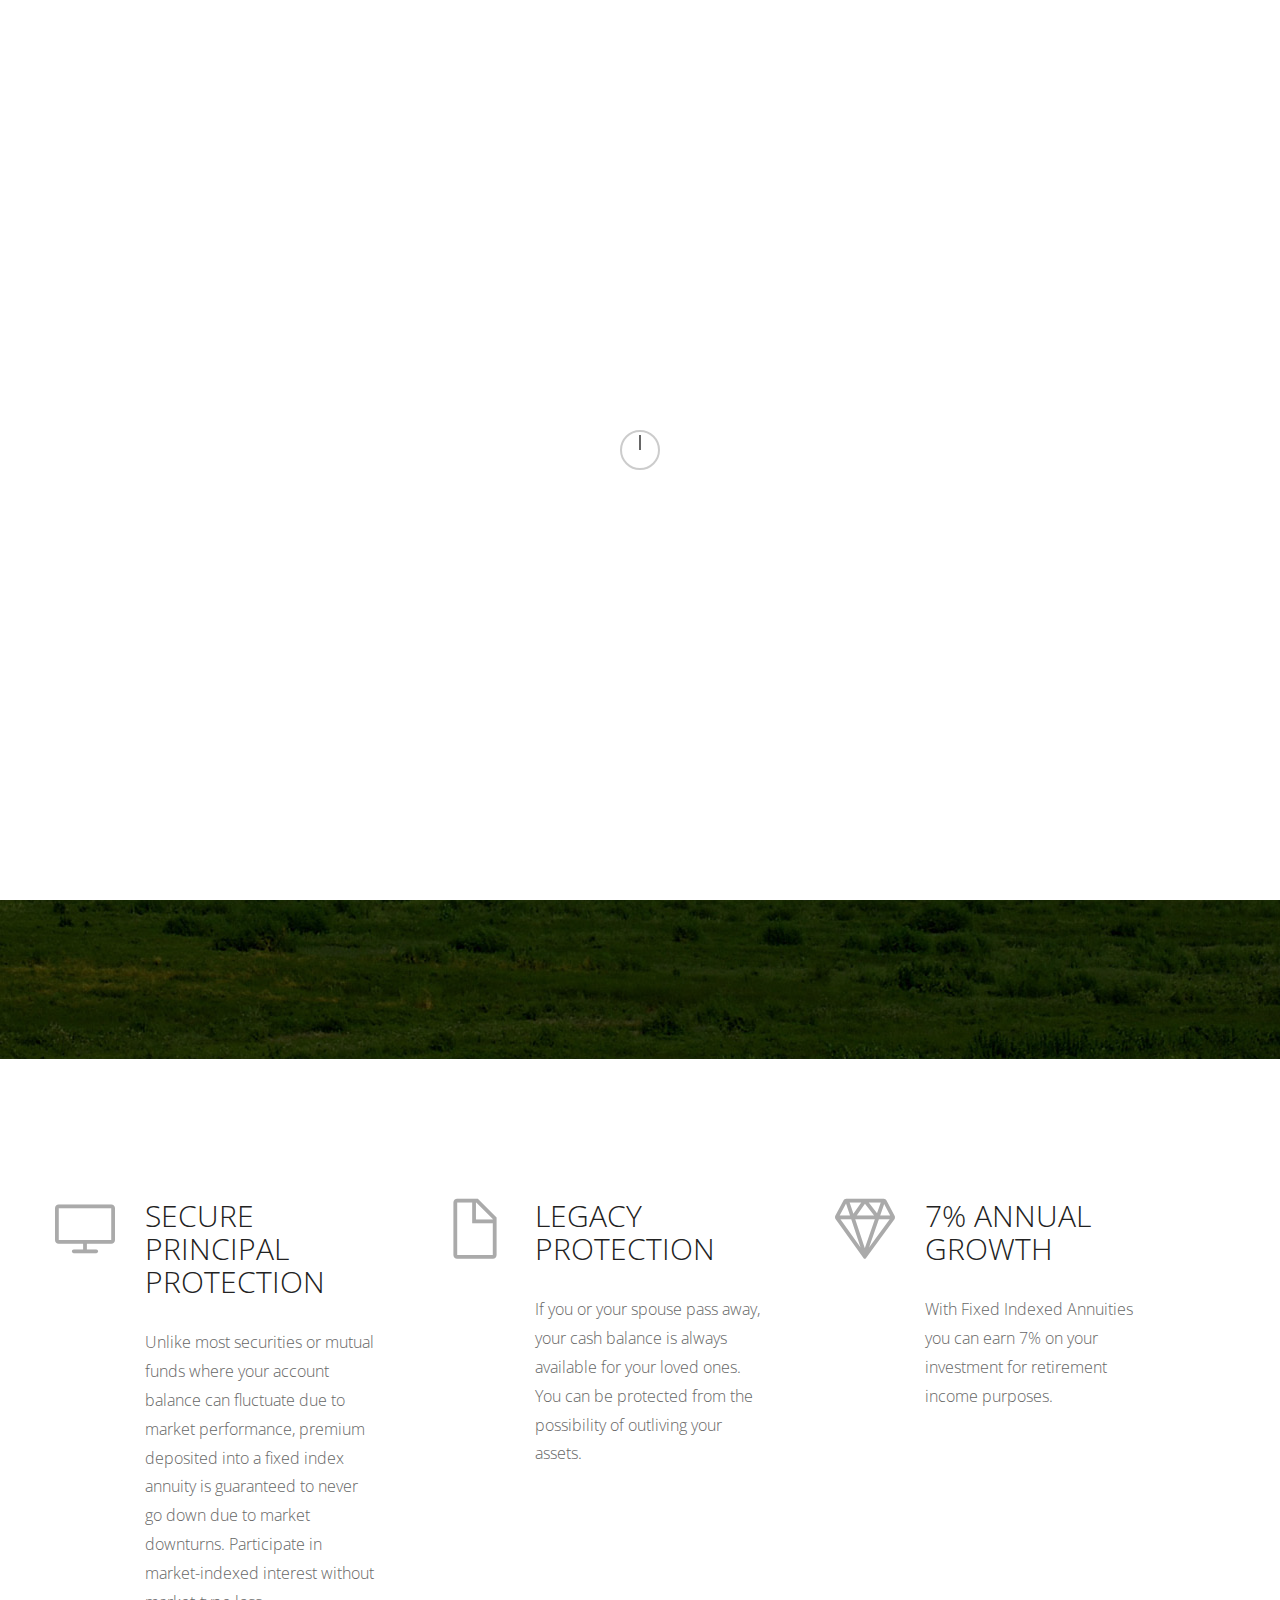
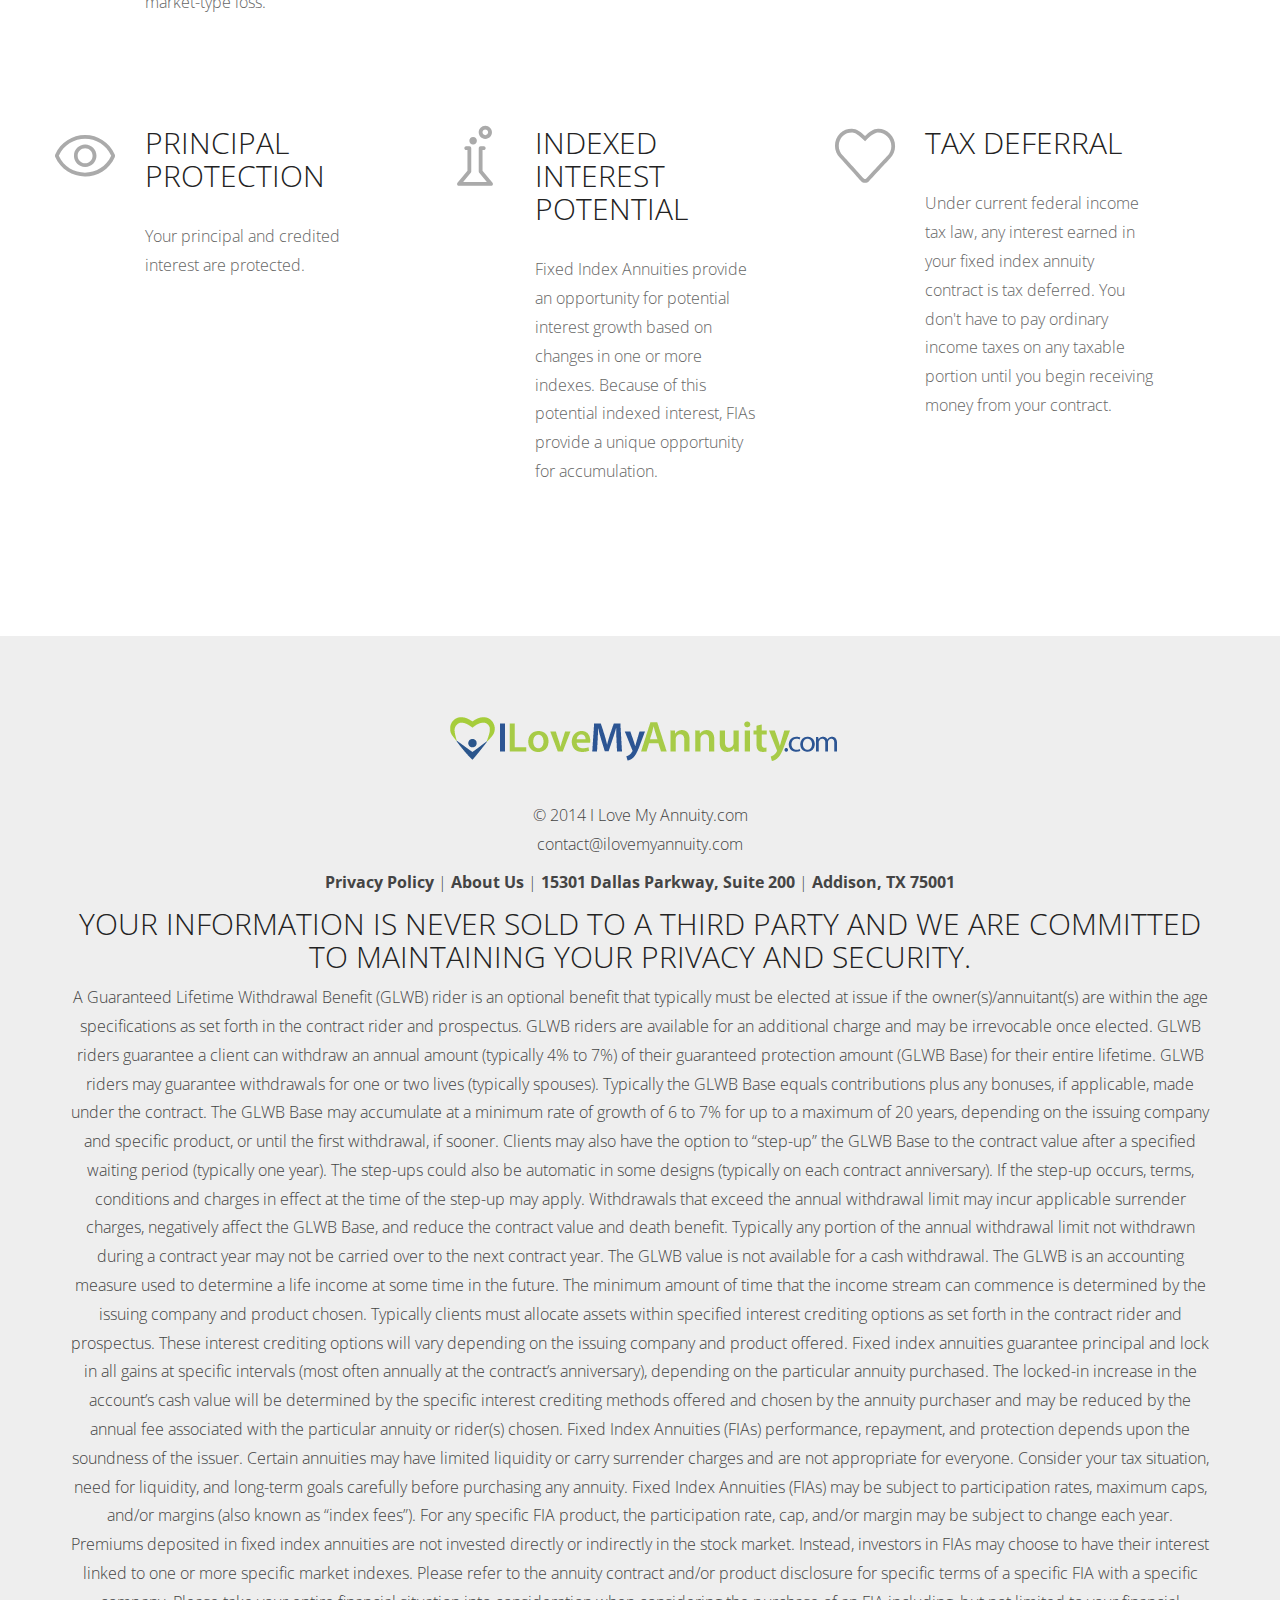
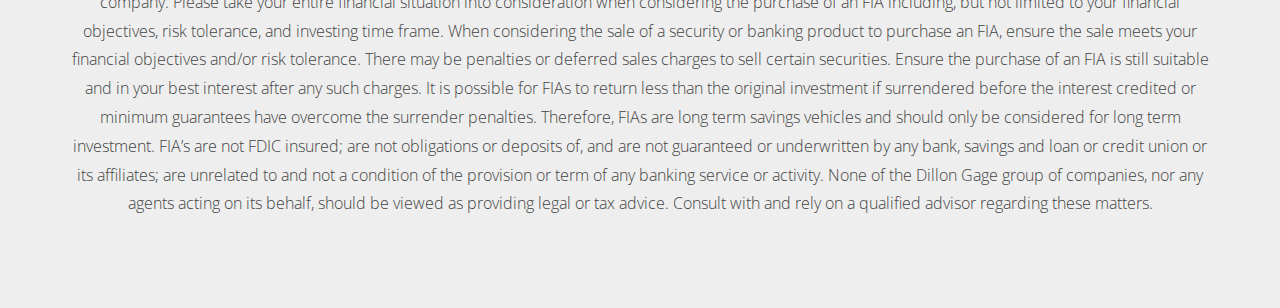
==== commit 0db32ef2: "Security Push" ====
--- a/index.html
+++ b/index.html
@@ -51,7 +51,11 @@
 	<!-- HEADER BEGIN -->
 	<header id="header">
 		<div class="container"> <a href="#" class="logo"> <img src="./images/logo.png" class="img-responsive" alt="Responsive image" /></a>
-		</div>
+		<div style="color:#fff; text-align:right;">
+    <b><a style="color:#fff;" href="tel:+2142739480">214-273-9480</a></b> <br />SPEAK TO AN ANNUITY PROFESSIONAL
+</div>
+		</div>
+
 	</header>
 	<!-- HEADER END --> 
 	
@@ -61,13 +65,13 @@
 			<div class="row">
 				<div class="col-lg-6 col-md-7 col-sm-6">
 					<div class="slogan" >
-						<h2 class="wow fadeInRight" data-wow-delay="0.6s" data-wow-duration="0.5s">Guarantee 7% growth</h2>
+						<h2 class="wow fadeInRight" data-wow-delay="0.6s" data-wow-duration="0.5s">7% Annual Growth</h2>
 						<h3 class="wow fadeInLeft" data-wow-delay="0.9s" data-wow-duration="0.5s">with Fixed Index Annuities</h3>
 						<ul class="list">
-	                  <li><b>100% Safety and Guarantee of Principal</b></li>
-	                  <li><b>Guaranteed Lifetime Income Stream</b></li>
-	                  <li><b>Never lose control of your Principal</b></li>
-	                  <li><b>Market upside but no market downside</b></li>
+	                  <li><b>Secure Principal Protection</b></li>
+	                  <li><b>A Retirement Income You Cannot Outlive</b></li>
+	                  <li><b>Never Lose Control of Your Principal</b></li>
+	                  <li><b>Market Upside but No Market Downside</b></li>
 	                  <li><b>7% Compounded Growth Annually</b></li>
 	                  <li><b>Tax-Deferred, Judgment Proof, Avoid Probate</b></li>
                     </ul>
@@ -76,7 +80,7 @@
 				</div>
 				<div class="col-lg-4 col-lg-offset-2 col-md-5 col-sm-6">
 					<form action="scripts/contact.php" role="form"  id="contact_form">
-						<div class="title wow flipInX" data-wow-duration="0.6s"><center>Compare over 100 different Annuities! Get Your Report Now!</center></div>
+						<div class="title wow flipInX" data-wow-duration="0.6s"><center>Compare the Top Annuities in Texas. Get Your Report Now!</center></div>
 						<div class="form-group">
 							<input type="text" class="form-control wow flipInX" data-wow-delay="0.2s" data-wow-duration="0.2s" id="contact_name" placeholder="Full name" name="name">
 						</div>
@@ -95,7 +99,7 @@
 	                	<div class="form-group">
 	                  		<input type="text" class="form-control wow flipInX" data-wow-delay="1.0s" data-wow-duration="1.0s" id="contact_investment" placeholder="Investment Amount" name="investment">
                     	</div>
-						<button type="submit" class="btn btn_start wow flipInX" data-wow-delay="1.4s" data-wow-duration="1.2s" id="contact_submit"><strong>Get my annuity quotes!</strong><br /> <p style="font-size: 12px;"><strong>*This offer is absolutely free</strong><br /><strong> and we will never share </strong><br /><strong>your personal information</strong></p></button>
+						<button type="submit" class="btn btn_start wow flipInX" data-wow-delay="1.4s" data-wow-duration="1.2s" id="contact_submit"><strong>Get Your Report Now!</strong><br /> <p style="font-size: 12px;"><strong>*This offer is absolutely free</strong><br /><strong> and we will never share </strong><br /><strong>your personal information</strong></p></button>
 					</form>
 				</div>
 			</div>
@@ -112,7 +116,7 @@
 		<div class="container">
 			<div class="row">
 				<div class="col-md-4 service"> <i class="icon-screen-desktop"></i>
-					<h4>100% Guarantee of Principal</h4>
+					<h4>Secure Principal Protection</h4>
 					<p>Unlike most securities or mutual funds where your account balance can fluctuate due to market performance, premium deposited into a fixed index annuity is guaranteed to never go down due to market downturns. Participate in market-indexed interest without market-type loss.</p>
 				</div>
 				<div class="col-md-4 service"> <i class="icon-doc"></i>
@@ -122,7 +126,7 @@
 					</p>
 				</div>
 				<div class="col-md-4 service"> <i class="icon-diamond"></i>
-					<h4>7% Guaranteed Growth</h4>
+					<h4>7% Annual Growth</h4>
 					<p>With Fixed Indexed Annuities you can earn 7% on your investment for retirement income purposes.</p>
 				</div>
 				<div class="clearfix visible-lg visible-md"></div>
--- a/css/style.css
+++ b/css/style.css
@@ -1,4 +1,4 @@
-@import url(http://fonts.googleapis.com/css?family=Open+Sans:100,300,700,800);
+@import url(https://fonts.googleapis.com/css?family=Open+Sans:100,300,700,800);
 
 /*---------------- FONT (OPEN SANS) IMPORT FROM GOOGLE FONTS ---------------*/
 
@@ -384,7 +384,7 @@
 	padding: 0;
 	margin: 0;
 	color: #FFF;
-	margin-top: -25px;
+	margin-top: -15px;
 }
 
 #intro .container {
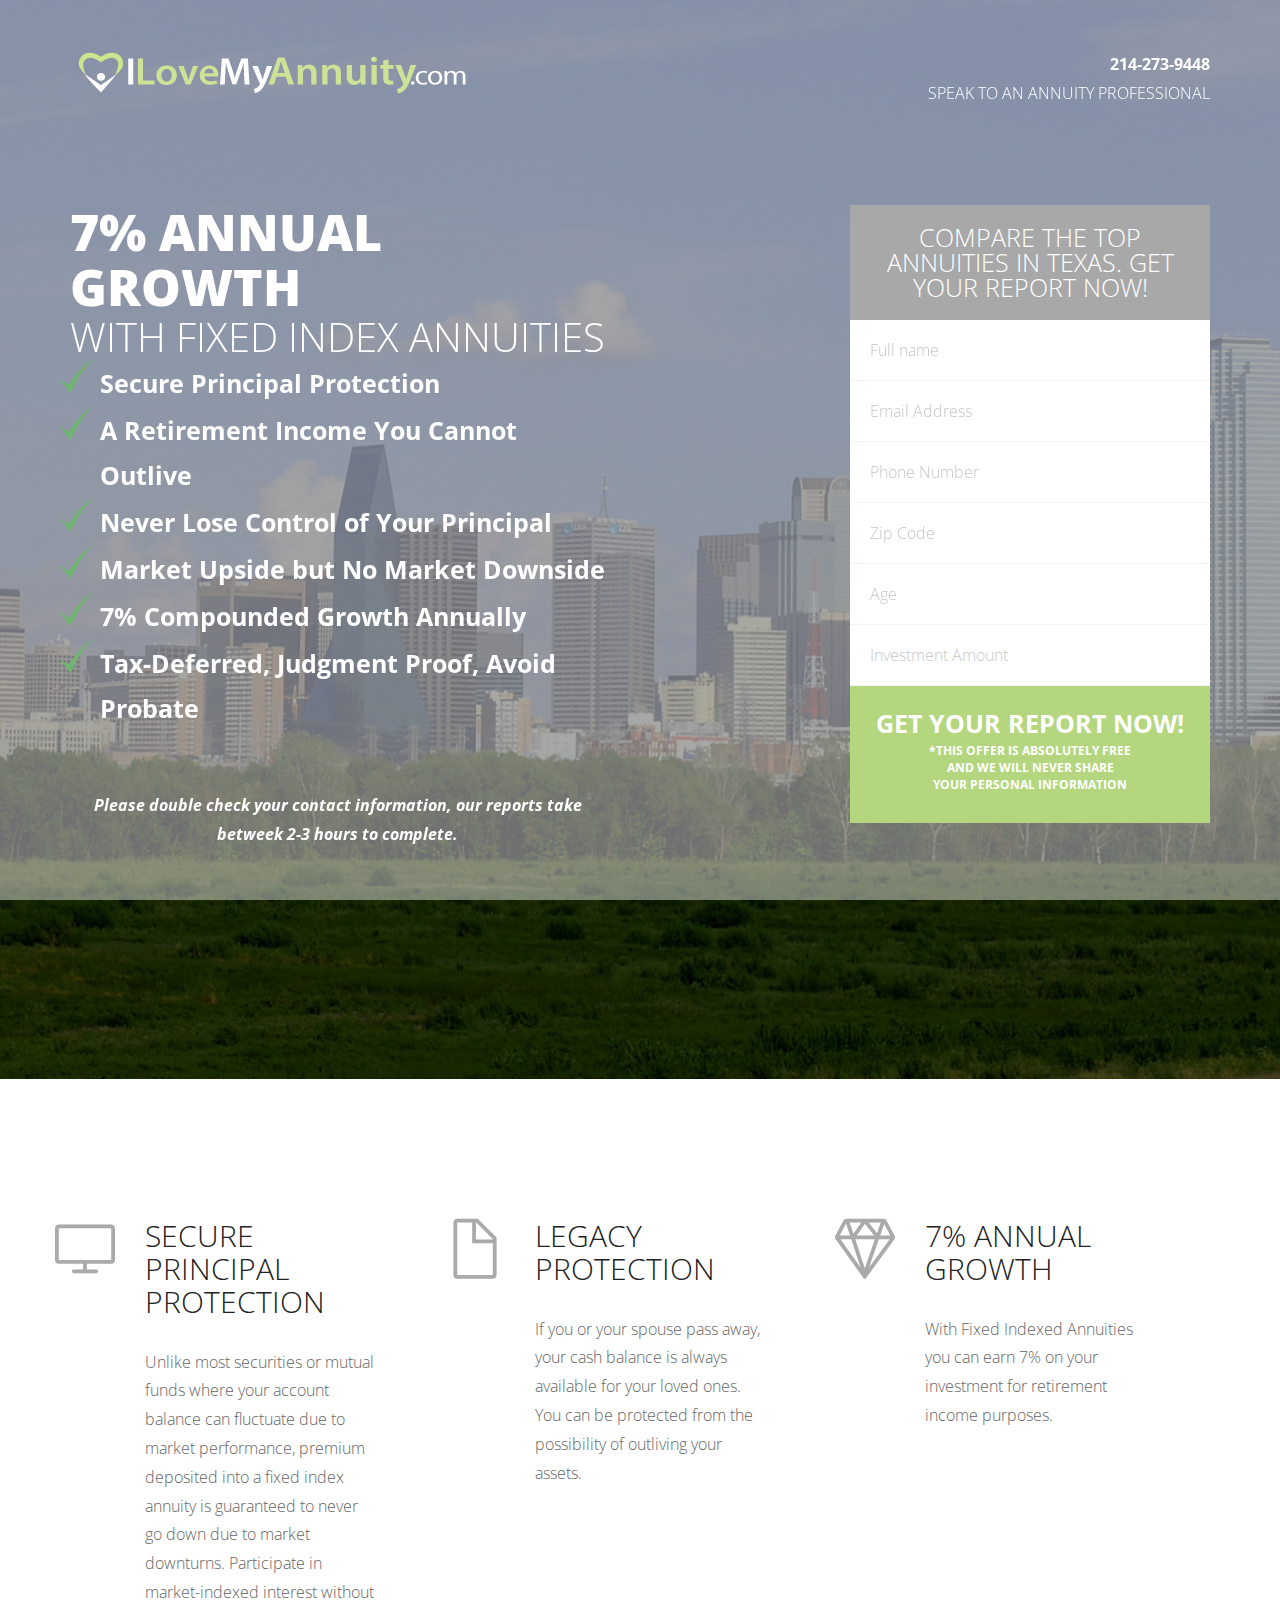
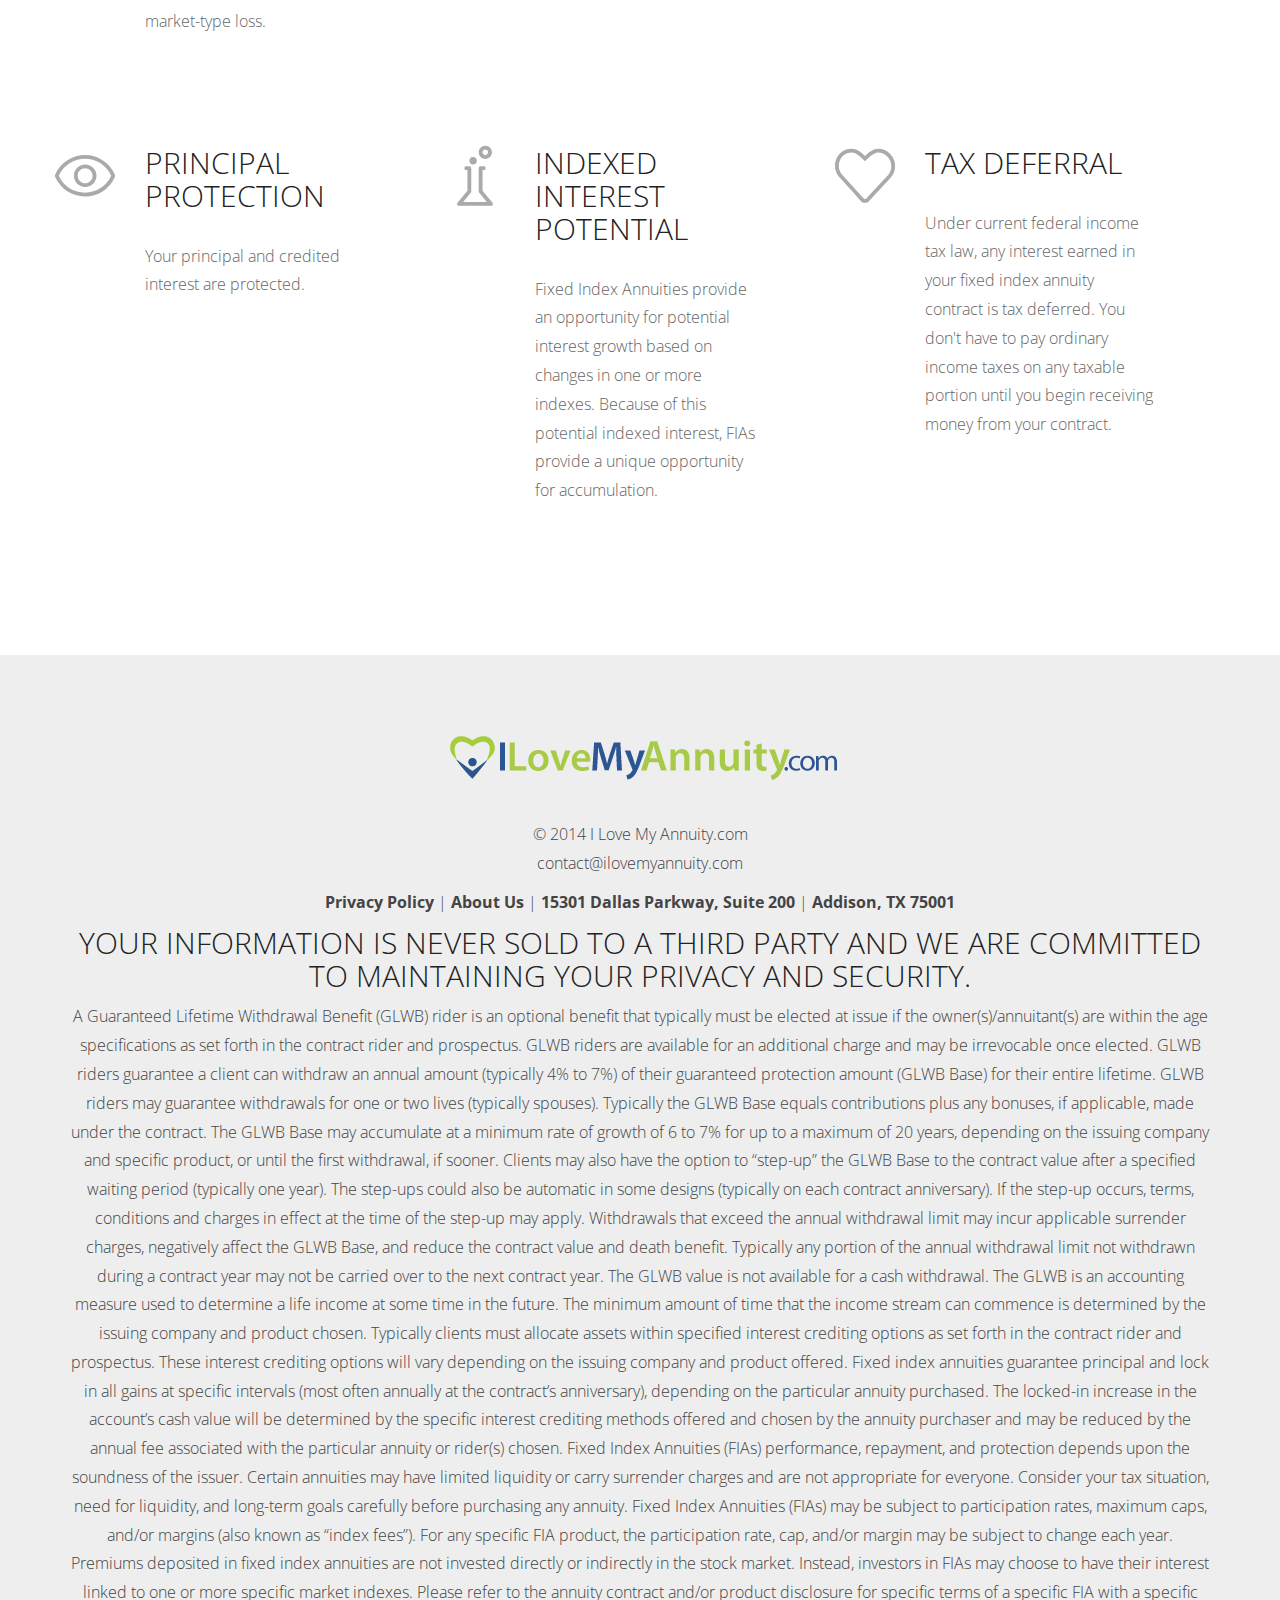
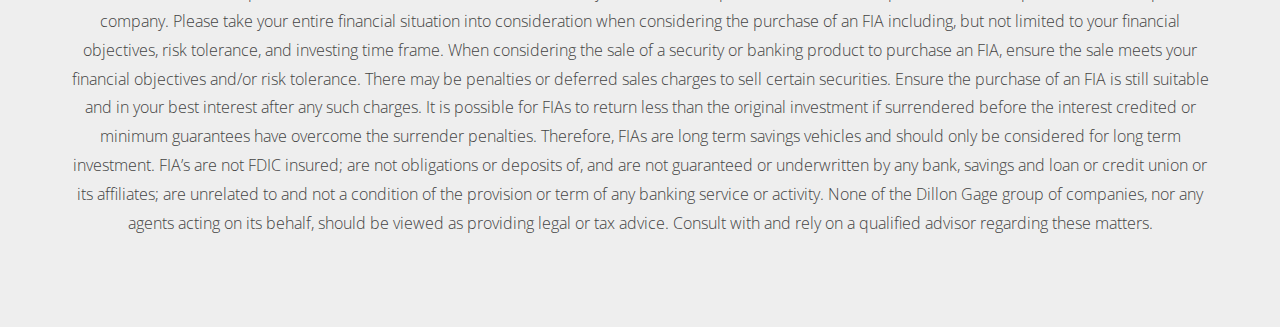
==== commit 520a0539: "new images" ====
--- a/index.html
+++ b/index.html
@@ -52,7 +52,7 @@
 	<header id="header">
 		<div class="container"> <a href="#" class="logo"> <img src="./images/logo.png" class="img-responsive" alt="Responsive image" /></a>
 		<div style="color:#fff; text-align:right;">
-    <b><a style="color:#fff;" href="tel:+2142739480">214-273-9480</a></b> <br />SPEAK TO AN ANNUITY PROFESSIONAL
+    <b><a style="color:#fff;" href="tel:+2142739448">214-273-9448</a></b> <br />SPEAK TO AN ANNUITY PROFESSIONAL
 </div>
 		</div>
 
@@ -85,28 +85,28 @@
 							<input type="text" class="form-control wow flipInX" data-wow-delay="0.2s" data-wow-duration="0.2s" id="contact_name" placeholder="Full name" name="name">
 						</div>
 						<div class="form-group">
-							<input type="email" class="form-control wow flipInX" data-wow-delay=".4s" data-wow-duration="0.4s" id="contact_email" placeholder="Email Address" name="email">
+							<input type="email" class="form-control wow flipInX" data-wow-delay="0.4s" data-wow-duration="0.2s" id="contact_email" placeholder="Email Address" name="email">
 						</div>
 						<div class="form-group">
-	                  		<input type="text" class="form-control wow flipInX" data-wow-delay="0.6s" data-wow-duration="0.6s" id="contact_phone" pattern="[0-9]{3}-[0-9]{3}-[0-9]{4}" placeholder="Phone Number" name="phone">
+	                  		<input type="text" class="form-control wow flipInX" data-wow-delay="0.6s" data-wow-duration="0.2s" id="contact_phone" placeholder="Phone Number" name="phone">
                     	</div>
 	                	<div class="form-group">
-	                  		<input type="text" class="form-control wow flipInX" data-wow-delay="0.8s" data-wow-duration="0.8s" id="contact_zip" placeholder="Zip Code" name="zip">
+	                  		<input type="text" class="form-control wow flipInX" data-wow-delay="0.8s" data-wow-duration="0.2s" id="contact_zip" placeholder="Zip Code" name="zip">
                     	</div>
 	                	<div class="form-group">
-	                  		<input type="text" class="form-control wow flipInX" data-wow-delay="1.0s" data-wow-duration="1.0s" id="contact_age" placeholder="Age" name="age">
+	                  		<input type="text" class="form-control wow flipInX" data-wow-delay="1s" data-wow-duration="0.2s" id="contact_age" placeholder="Age" name="age">
                     	</div>
 	                	<div class="form-group">
-	                  		<input type="text" class="form-control wow flipInX" data-wow-delay="1.0s" data-wow-duration="1.0s" id="contact_investment" placeholder="Investment Amount" name="investment">
-                    	</div>
-						<button type="submit" class="btn btn_start wow flipInX" data-wow-delay="1.4s" data-wow-duration="1.2s" id="contact_submit"><strong>Get Your Report Now!</strong><br /> <p style="font-size: 12px;"><strong>*This offer is absolutely free</strong><br /><strong> and we will never share </strong><br /><strong>your personal information</strong></p></button>
+	                  		<input type="text" class="form-control wow flipInX" data-wow-delay="1.2s" data-wow-duration="0.2s" id="contact_investment" placeholder="Investment Amount" name="investment">
+                    	</div>
+						<button type="submit" class="btn btn_start wow flipInX" data-wow-delay="1.4s" data-wow-duration="0.2s" id="contact_submit"><strong>Get Your Report Now!</strong><br /> <p style="font-size: 12px;"><strong>*This offer is absolutely free</strong><br /><strong> and we will never share </strong><br /><strong>your personal information</strong></p></button>
 					</form>
 				</div>
 			</div>
 		</div>
 
 		<div id="slides" data-stellar-ratio="0.4">
-			<div class="slides-container" > <img src="images/1.jpg" alt=""> <img src="images/2.jpg" alt=""> <img src="images/3.jpg" alt=""> </div>
+			<div class="slides-container" > <img src="images/1.jpg" alt=""> <img src="images/7.jpg" alt=""><img src="images/2.jpg" alt=""> <img src="images/6.jpg" alt=""><img src="images/3.jpg" alt=""> </div>
 		</div>
 	</section>
 	<!-- INTRO END --> 
@@ -190,13 +190,17 @@
 <script src="scripts/jquery-1.8.2.min.js"></script> 
 <script src="scripts/bootstrap.min.js"></script> 
 <script src="scripts/owl.carousel.min.js"></script> 
-<script src="scripts/jquery.validate.min.js"></script> 
+<script src="scripts/jquery.validate.min.js"></script>
+<script src="https://ajax.aspnetcdn.com/ajax/jquery.validate/1.13.0/additional-methods.min.js"></script>  
 <script src="scripts/wow.min.js"></script> 
 <script src="scripts/smoothscroll.js"></script> 
 <script src="scripts/jquery.stellar.min.js"></script> 
 <script src="scripts/jquery.superslides.min.js"></script>
 <script src="scripts/placeholders.jquery.min.js"></script>
-<script src="scripts/custom.js"></script> 
+<script src="scripts/custom.js"></script>
+<!-- END JAVASCRIPT -->
+
+
 <!-- MCAFEESECURE -->
 <script type="text/javascript">
   (function() {
@@ -222,15 +226,15 @@
 
 <!-- GOOGLE ANALYTICS END -->
 
-<!--VISISTAT SNIPPET//-->
-<script type="text/javascript">
-//<![CDATA[
-var DID=235305;
-var pcheck=(window.location.protocol == "https:") ? "https://sniff.visistat.com/live.js":"http://stats.visistat.com/live.js";
-document.writeln('<scr'+'ipt src="'+pcheck+'" type="text\/javascript"><\/scr'+'ipt>');
-//]]>
-</script>
-<!--VISISTAT SNIPPET//-->
+<script type="text/javascript"> 
+var vv_account_id = 'GmQtZnUpN8'; 
+var vv_BaseURL = (("https:" == document.location.protocol) ? "https://frontend.id-visitors.com/FrontEndWeb/" : "http://frontend.id-visitors.com/FrontEndWeb/");
+(function () { 
+var va = document.createElement('script'); va.type = 'text/javascript'; va.async = true; 
+va.src = vv_BaseURL + 'Scripts/liveVisitAsync.js'; 
+var sv = document.getElementsByTagName('script')[0]; sv.parentNode.insertBefore(va, sv); 
+})(); 
+</script> 
 
 <!-- CRAZYEGG ANALYTICS  -->
 
--- a/css/style.css
+++ b/css/style.css
@@ -427,11 +427,12 @@
 #intro .slogan ul.list {
 	margin: 0 0 0 30px;
 	padding: 0px;
-	list-style: url(../images/list_mark_ok.png);
+	list-style: url(../images/check.png);
 }
 
 ul.list li {
-	padding: 30px 0 0 20px;
+	padding: 30px 0 -5px 20px;
+	font-size:25px;
 }
 
 #intro form .title {
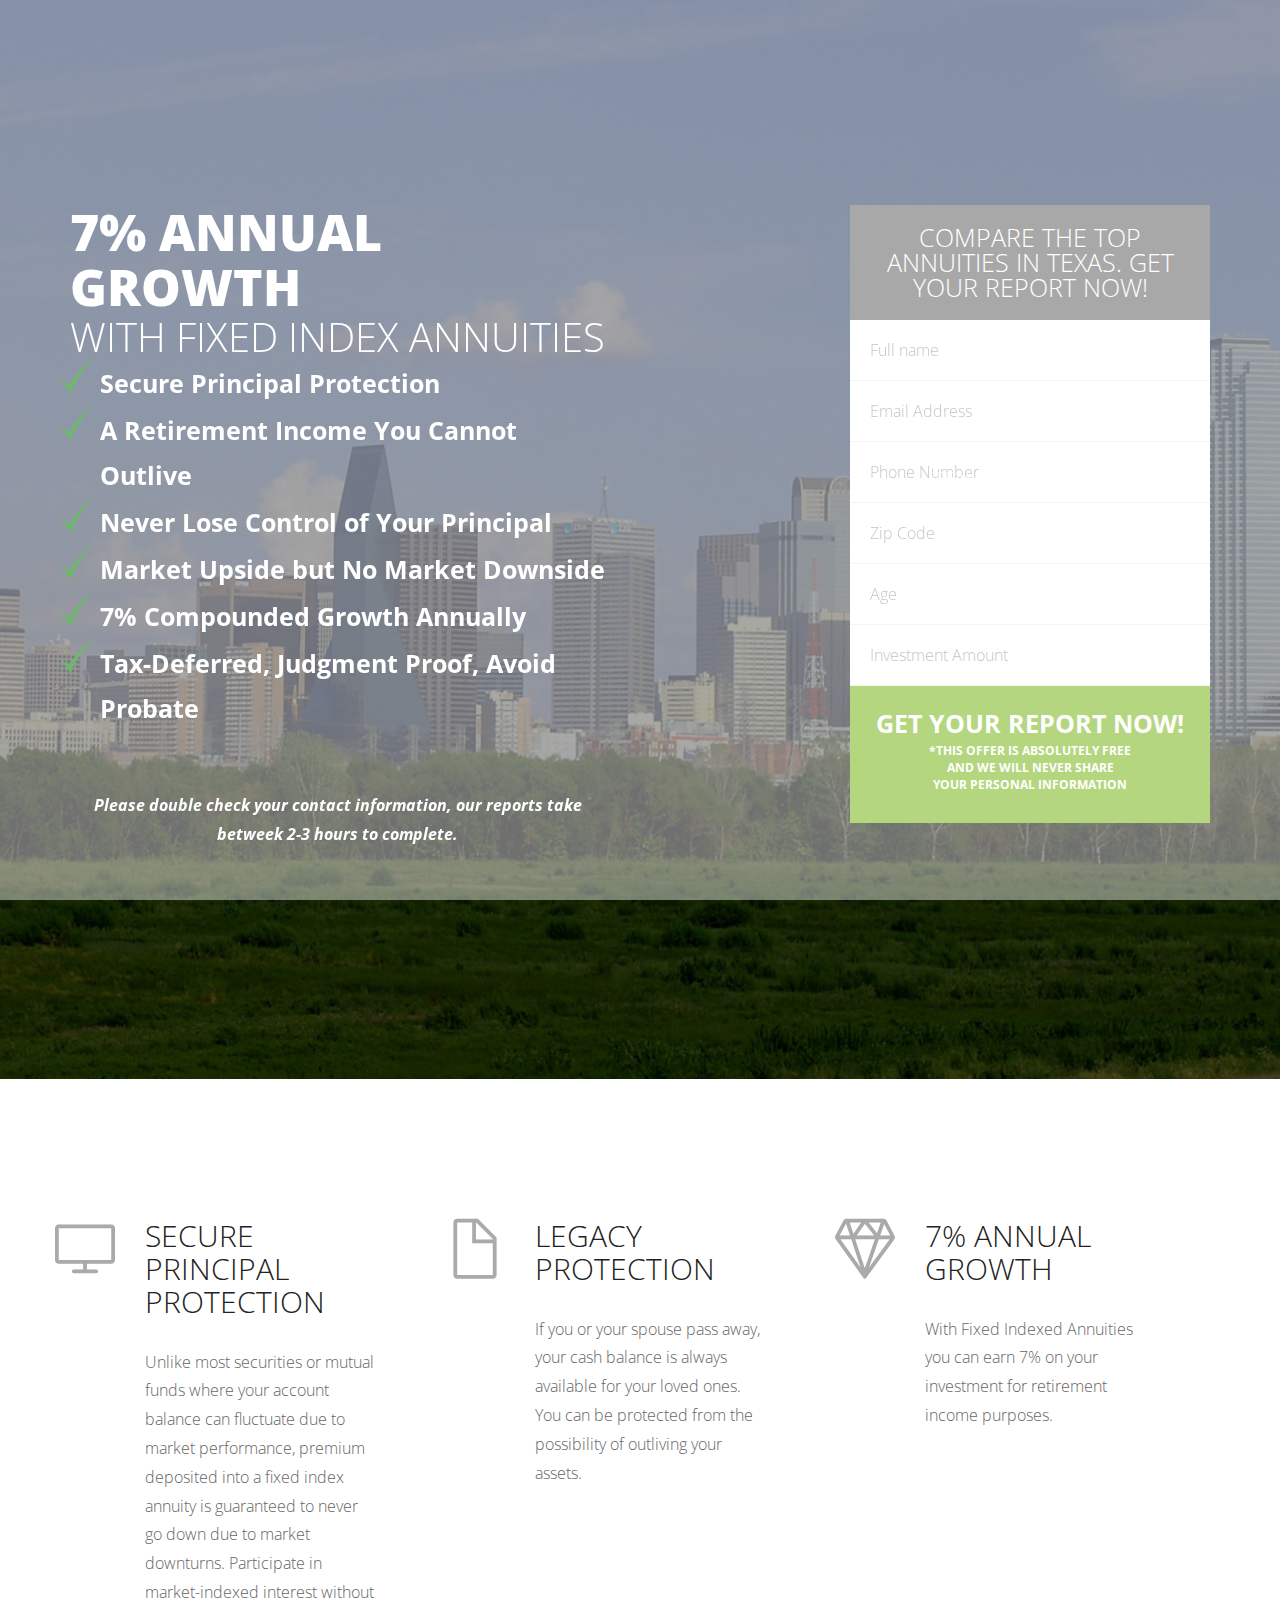
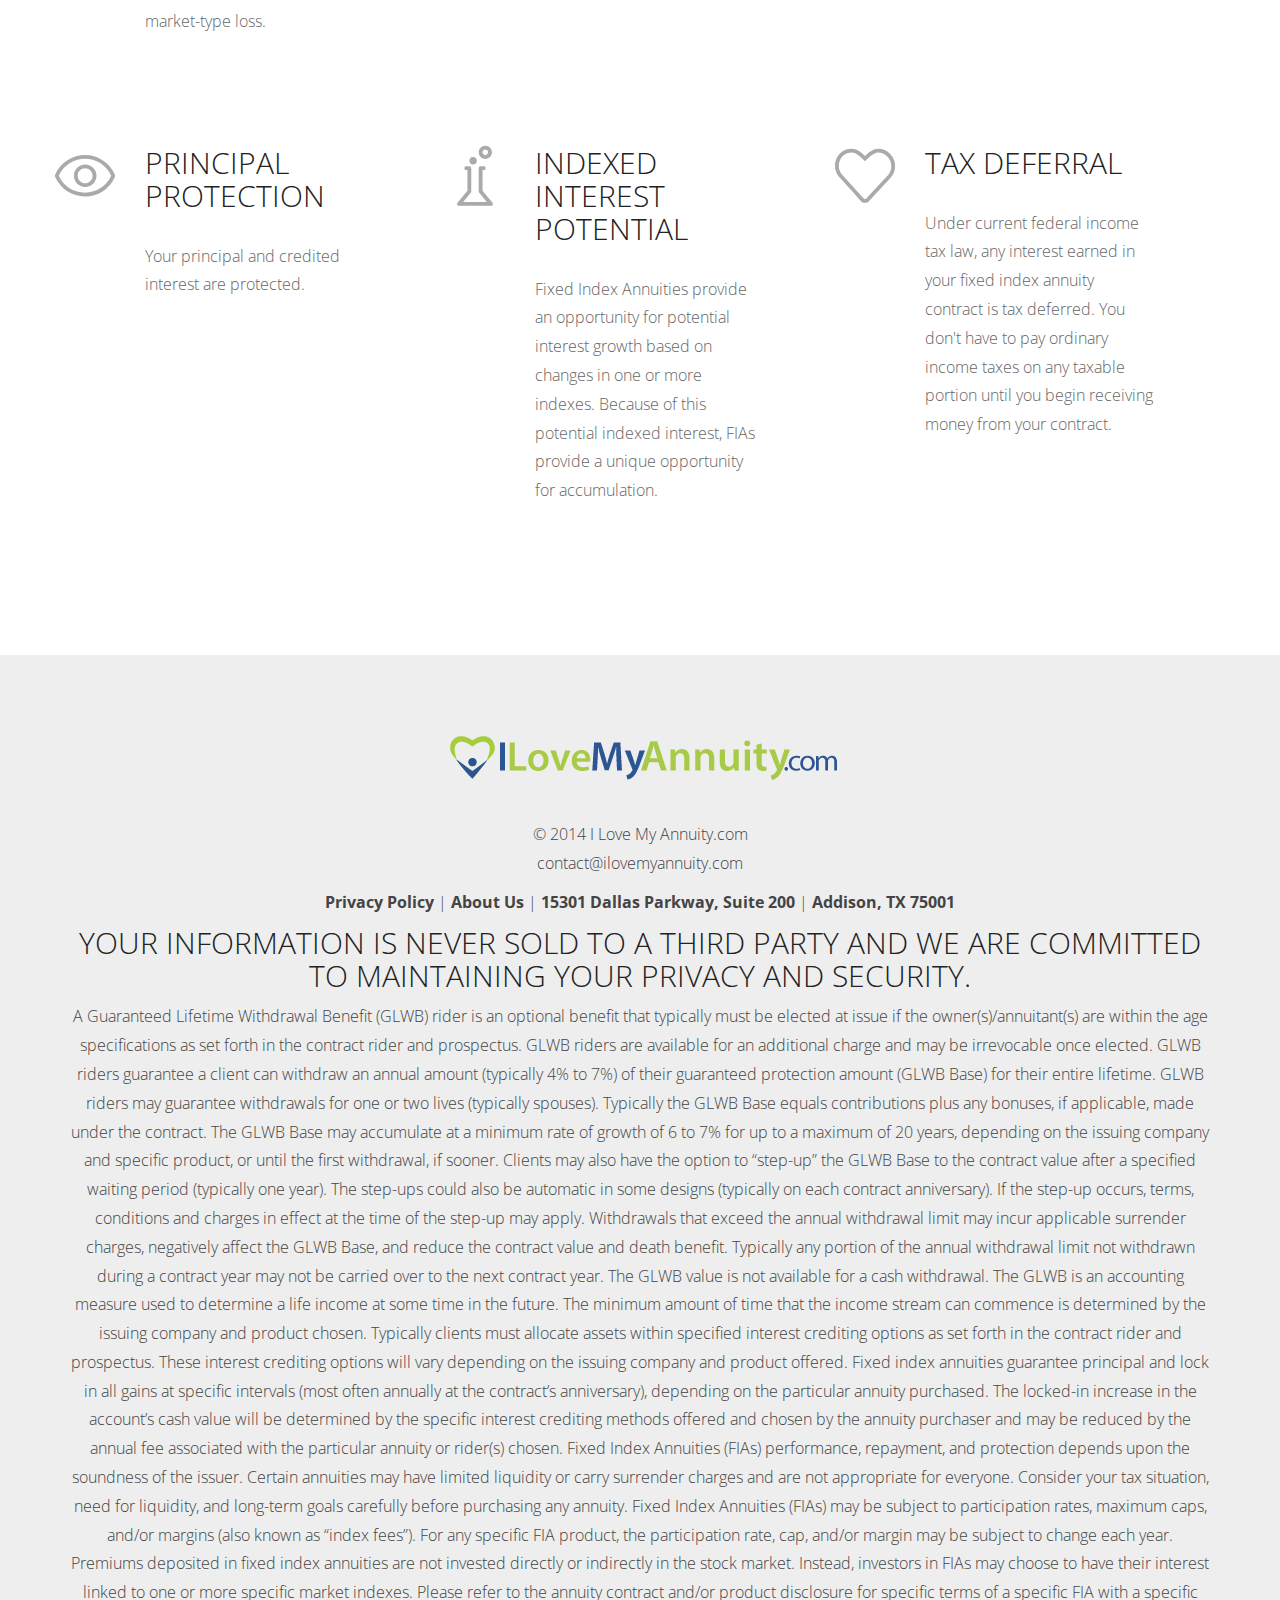
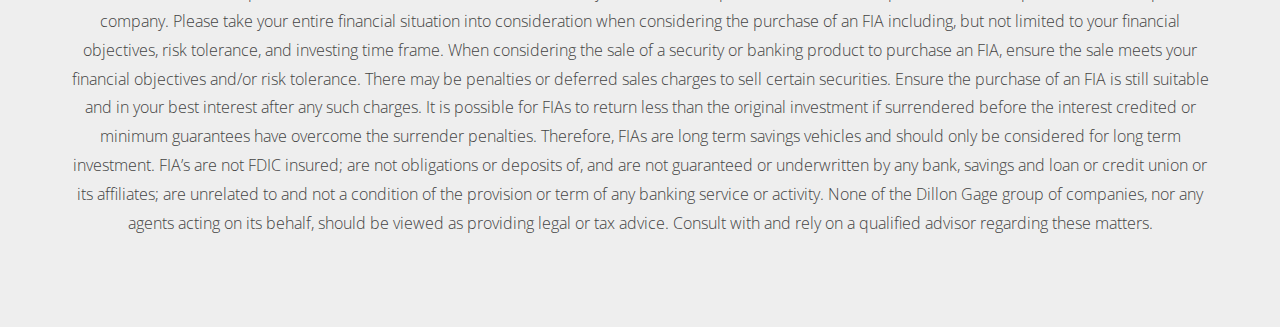
==== commit 4f28a703: "Experimenting with Logo" ====
--- a/index.html
+++ b/index.html
@@ -50,7 +50,7 @@
 	
 	<!-- HEADER BEGIN -->
 	<header id="header">
-		<div class="container"> <a href="#" class="logo"> <img src="./images/logo.png" class="img-responsive" alt="Responsive image" /></a>
+		<div class="container"><div id="Liisa" class="FONT2">ILoveMyAnnuity.com</div>
 		<div style="color:#fff; text-align:right;">
     <b><a style="color:#fff;" href="tel:+2142739448">214-273-9448</a></b> <br />SPEAK TO AN ANNUITY PROFESSIONAL
 </div>
@@ -186,7 +186,10 @@
 <!-- MODALS END-->
 
 
+
+
 <!-- JavaScript --> 
+<script src='http://codepen.io/assets/libs/fullpage/jquery.js'></script>
 <script src="scripts/jquery-1.8.2.min.js"></script> 
 <script src="scripts/bootstrap.min.js"></script> 
 <script src="scripts/owl.carousel.min.js"></script> 
--- a/css/style.css
+++ b/css/style.css
@@ -320,6 +320,43 @@
 }
 
 .logo { float: left; }
+#Liisa {
+float: left;
+padding: 0;
+margin: 0;
+display: inline-block;
+font-size: 24px;
+color: #ffffff;
+position: relative;
+transform: translateY(-50%);
+top: 45%;
+vertical-align: top;
+background: url('http://i.imgur.com/t59yHqU.png') repeat center;
+-webkit-background-clip: text;
+-webkit-text-fill-color: transparent;
+background-size: 80px 80px;
+-webkit-animation:Babe 200s linear infinite;
+}
+
+
+@-webkit-keyframes Babe {
+  0%   { background-position: 0px 10000px; }
+  100% { background-position: 0px 0px; }
+}
+
+
+.FONT1 {
+font-family: 'Yellowtail', cursive;
+}
+.FONT2 {
+font-family: 'Gorditas', cursive;
+}
+.FONT3 {
+font-family: 'Nothing You Could Do', cursive;
+}
+.FONT4 {
+font-family: 'Dawning of a New Day', cursive;
+}
 
 .soc_nav {
 	float: right;
